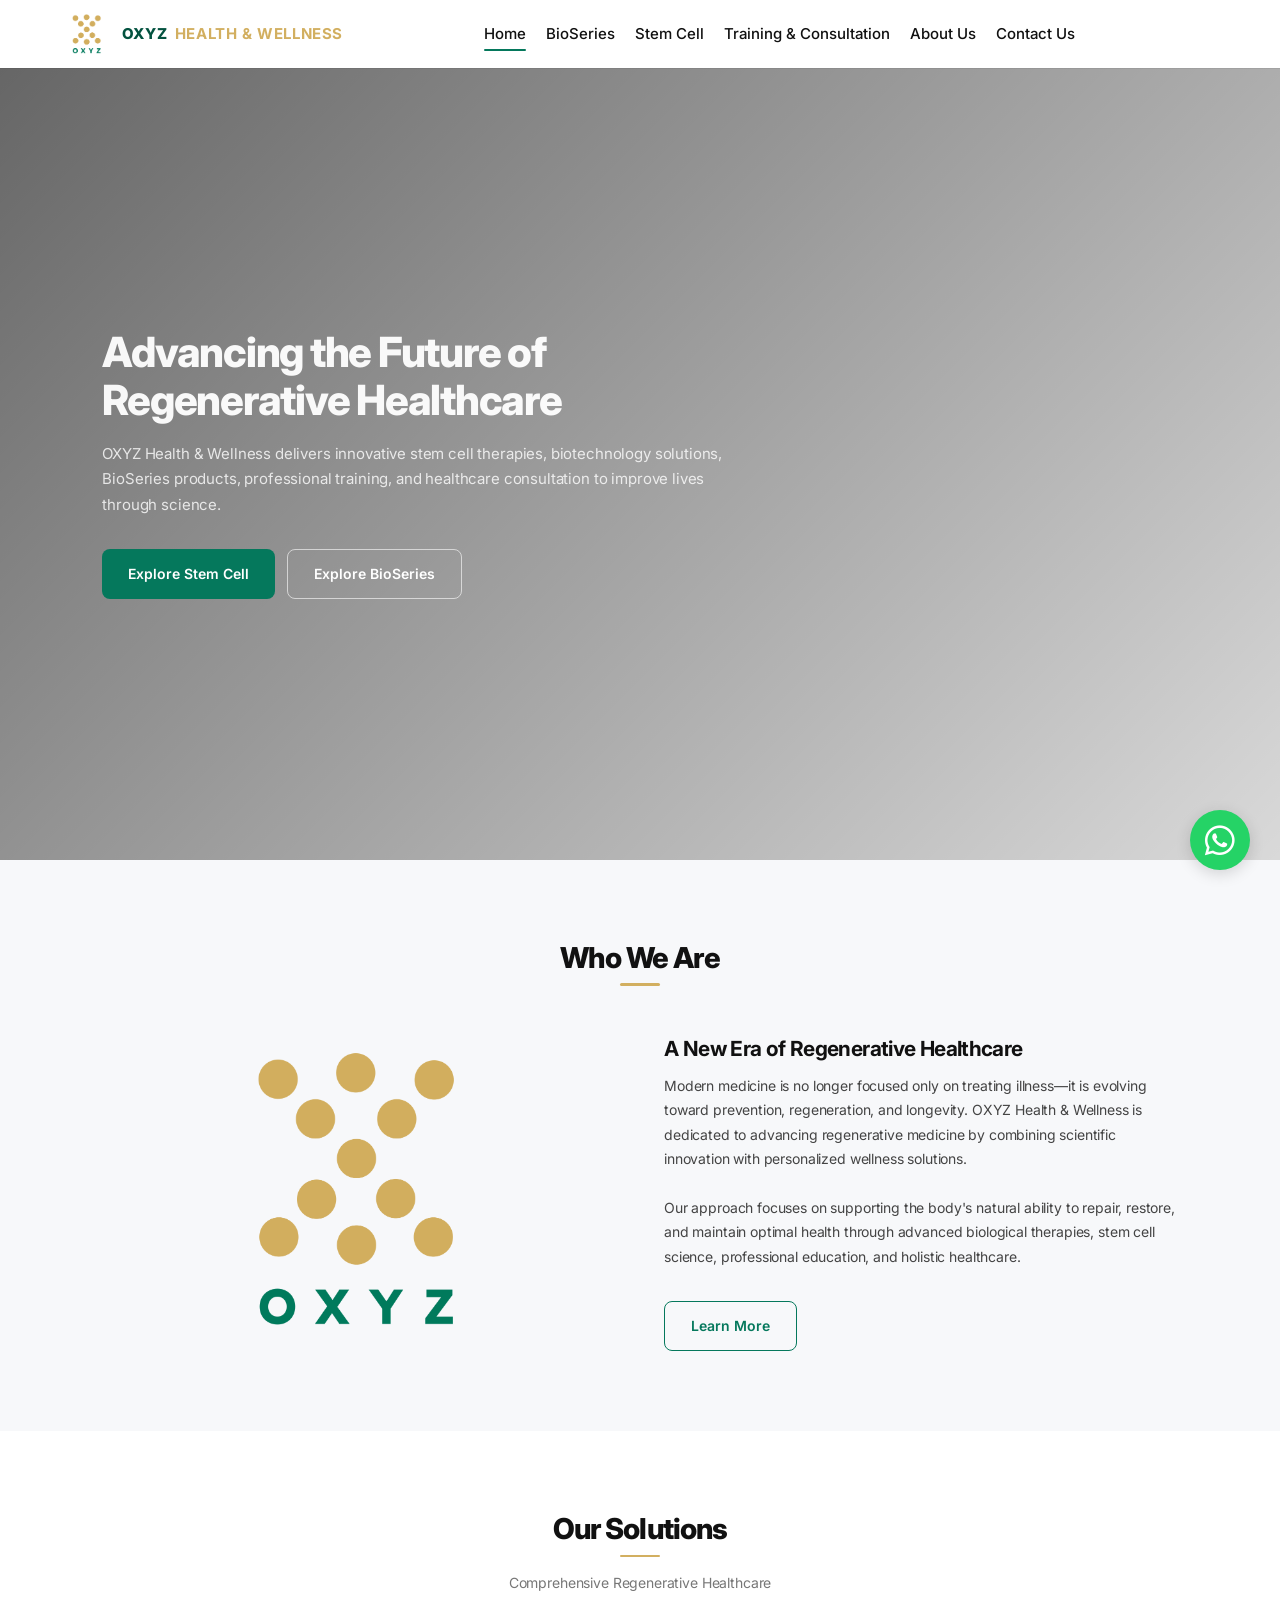
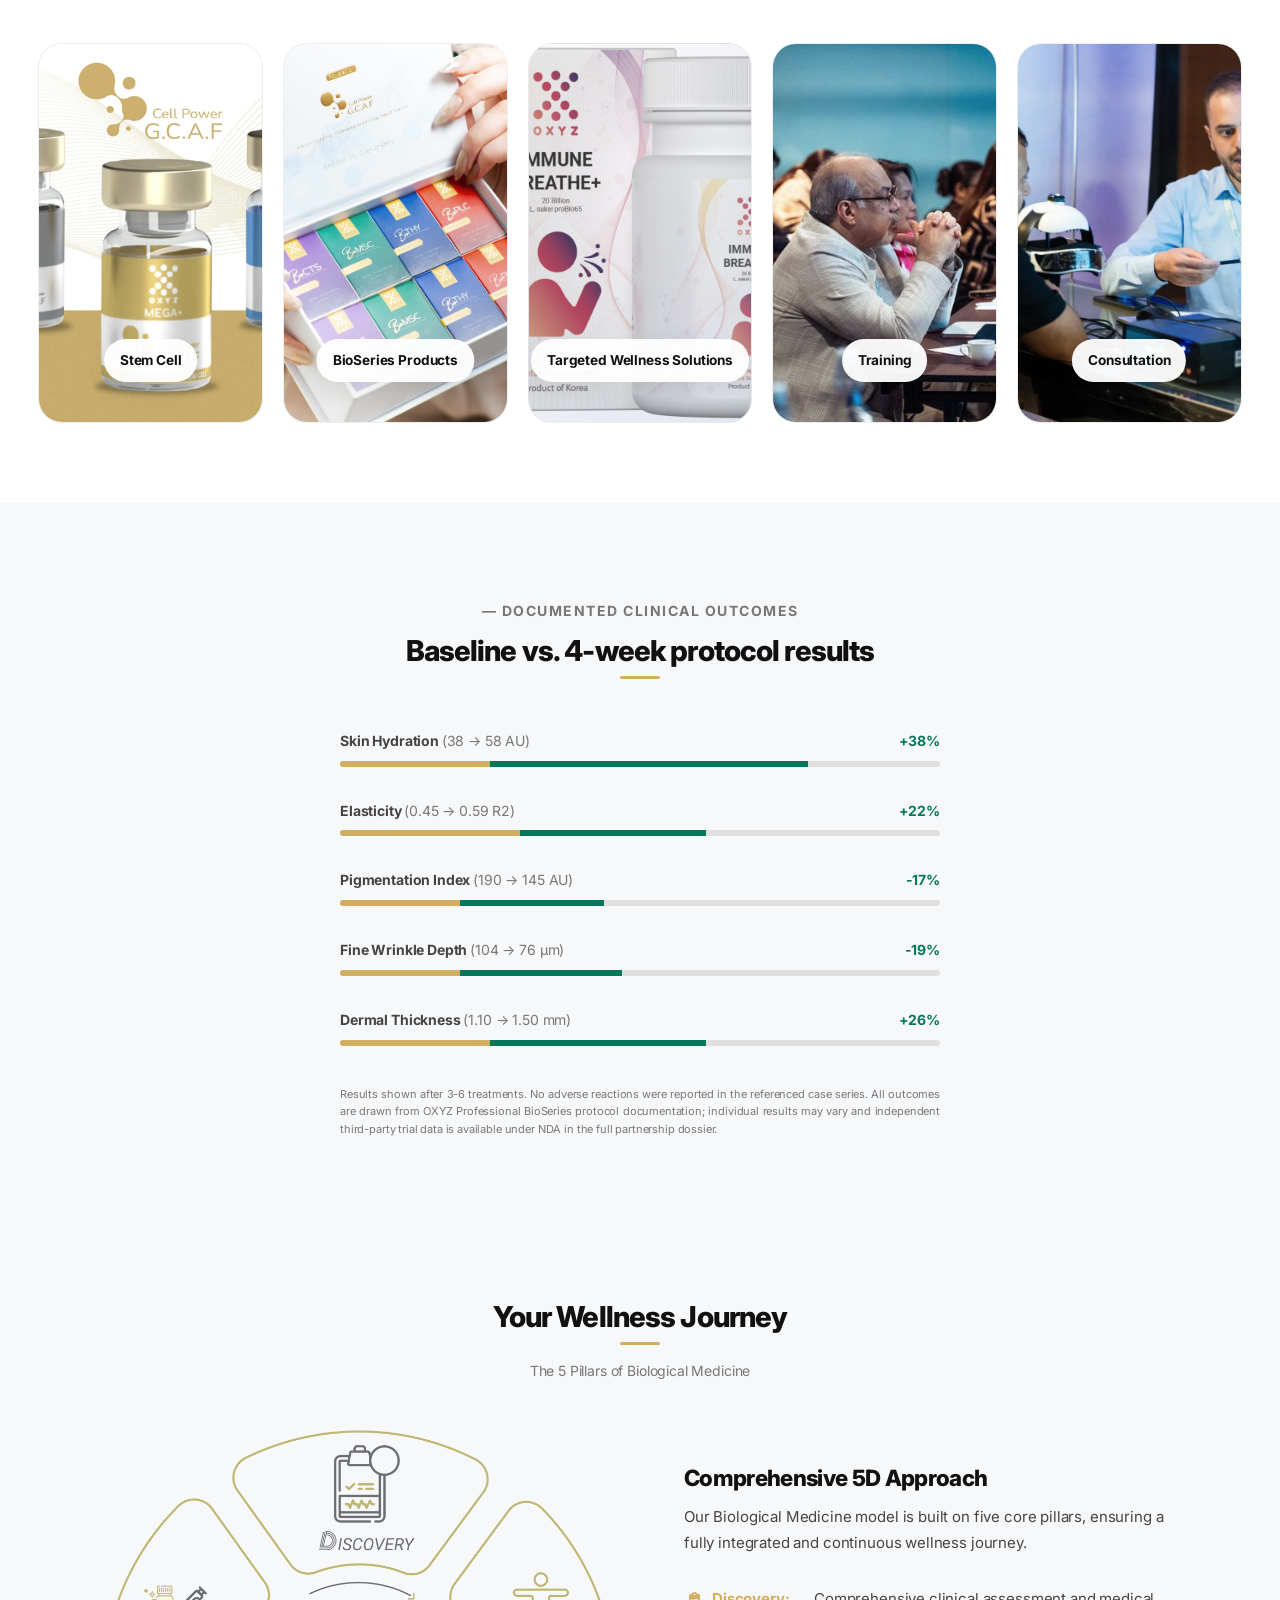
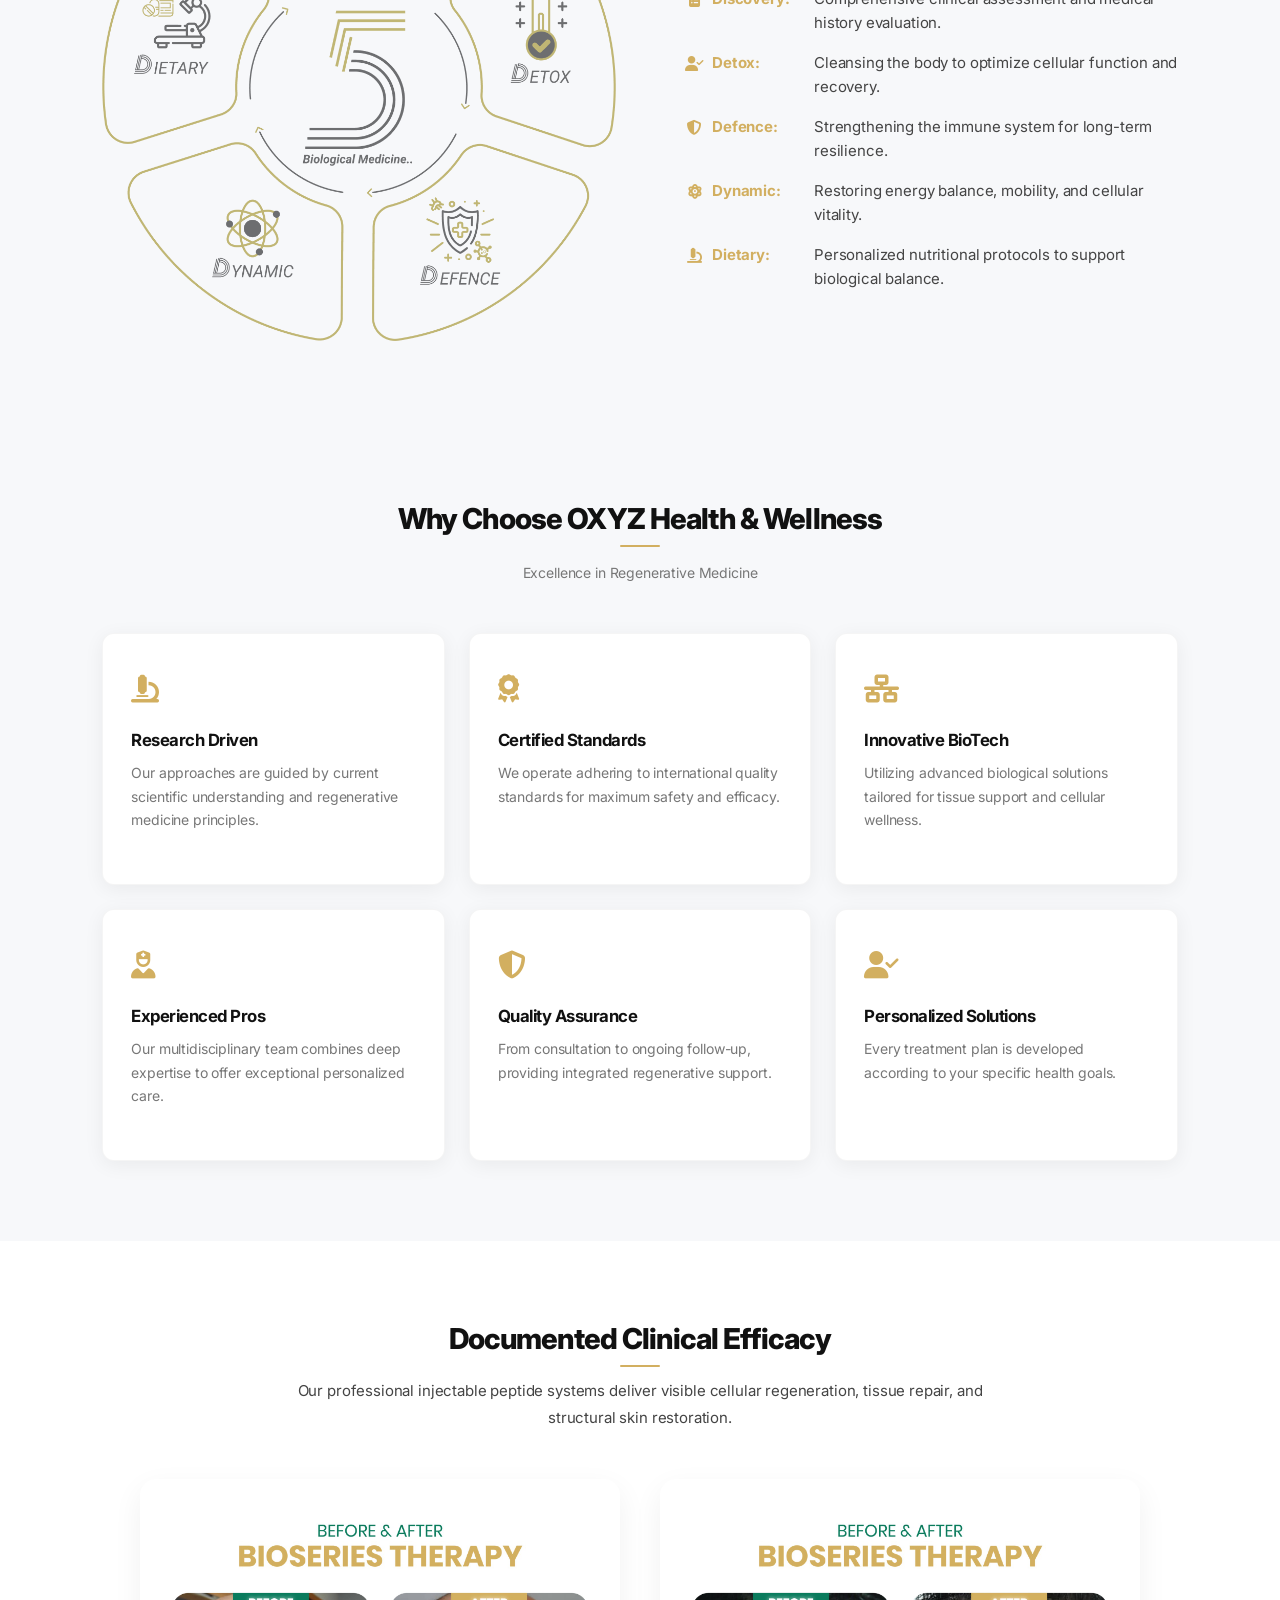
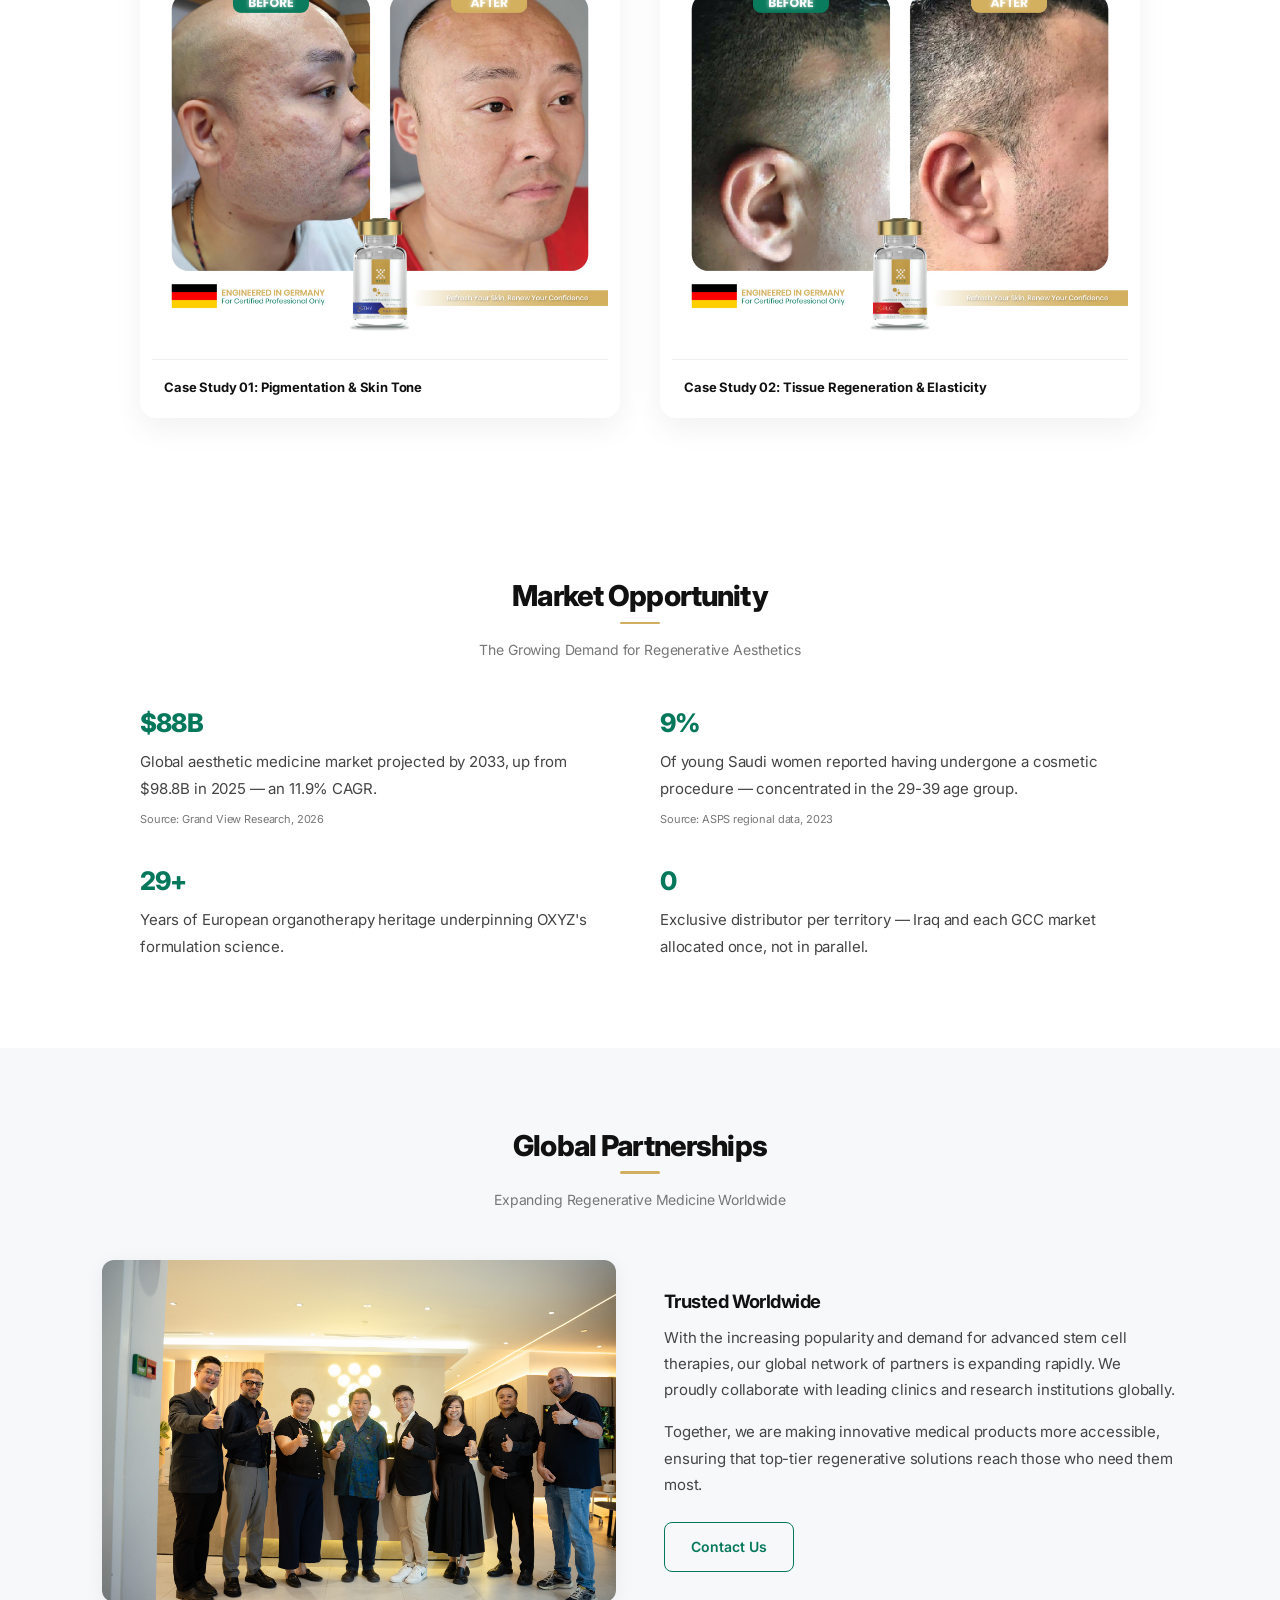
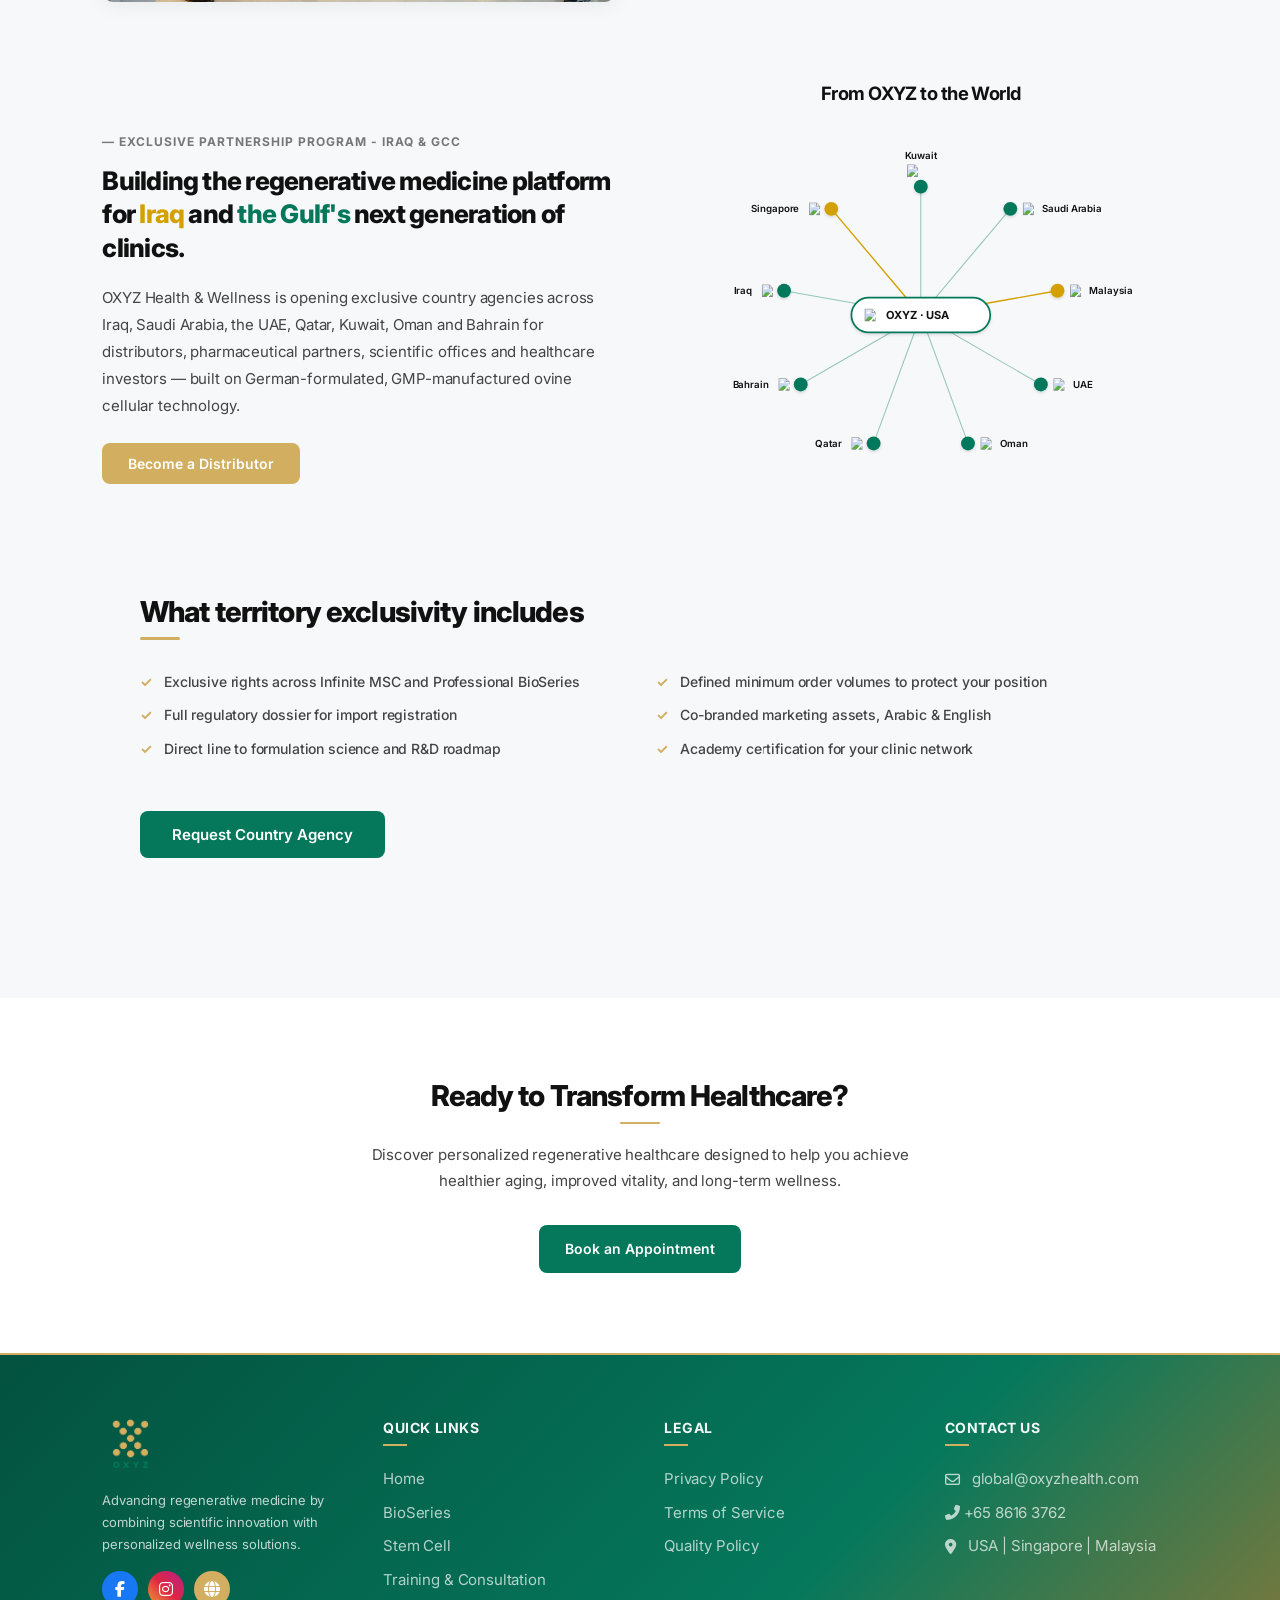
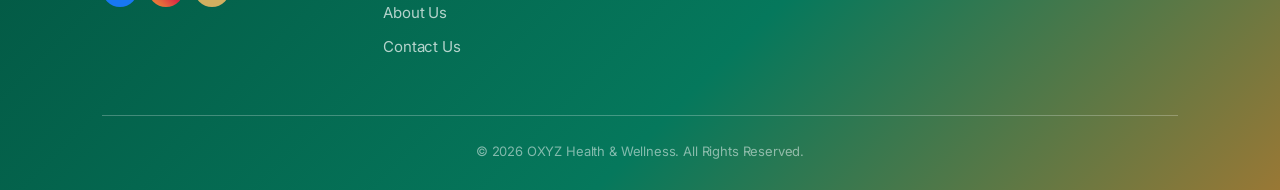
==== index.html @ 2ae9beca "Refactor: Split CSS, remove inline styles, componentize modal" ====
<!doctype html>
<html lang="en">
  <head>
    <meta charset="UTF-8" />
    <meta name="viewport" content="width=device-width, initial-scale=1.0" />
    <meta
      name="description"
      content="OXYZ Health & Wellness - Advancing the Future of Regenerative Healthcare. Innovative stem cell therapies and BioSeries products."
    />
    <title>OXYZ Health & Wellness | Regenerative Medicine & Stem Cell Therapy</title>

    <!-- Fonts -->
    <link rel="preconnect" href="https://fonts.googleapis.com" />
    <link rel="preconnect" href="https://fonts.gstatic.com" crossorigin />
    <link
      href="https://fonts.googleapis.com/css2?family=Inter:wght@300;400;500;600&family=Poppins:wght@500;600;700&display=swap"
      rel="stylesheet"
    />

    <!-- Icons -->
    <link
      rel="stylesheet"
      href="https://cdnjs.cloudflare.com/ajax/libs/font-awesome/6.4.0/css/all.min.css"
    />

    <!-- CSS -->
    <link rel="stylesheet" href="css/style.css?v=7" />
    <!-- Favicon -->
    <link rel="icon" type="image/png" href="images/Logo%202.png" />
  </head>
  <body>
    
    <!-- Navigation Bar -->
    <div id="nav-placeholder"></div>
    <script src="js/nav.js"></script>

    <!-- Hero Section -->
    <header class="hero" style="position: relative; overflow: hidden;">
      <video autoplay loop muted playsinline style="position: absolute; top: 0; left: 0; width: 100%; height: 100%; object-fit: cover; z-index: 0;">
        <source src="images/here_video.mp4" type="video/mp4">
      </video>
      <div class="hero-content">
        <h1 class="hero-title">
          Advancing the Future of Regenerative Healthcare
        </h1>
        <p class="hero-subtitle">OXYZ Health & Wellness delivers innovative stem cell therapies, biotechnology
          solutions, BioSeries products, professional training, and healthcare
          consultation to improve lives through science.</p>
        <div class="hero-buttons animate-on-scroll">
          <a href="oxyz-cell.html" class="btn btn-primary">Explore Stem Cell</a>
          <a href="bioseries.html" class="btn btn-outline">Explore BioSeries</a>
        </div>
      </div>
    </header>

    <!-- Section 2: Who We Are -->
    <section class="section section-bg">
      <div class="section-header animate-on-scroll">
        <h2 class="section-title">Who We Are</h2>
      </div>
      <div class="img-text-block animate-on-scroll">
        <div class="img-wrapper" style="box-shadow: none; background: transparent; text-align: center;">
          <img src="images/Logo%202.png" alt="Who We Are - OXYZ Health & Wellness" style="max-width: 320px; width: 100%; height: auto; display: inline-block; box-shadow: none;" />
        </div>
        <div>
          <h3 class="mb-2">A New Era of Regenerative Healthcare</h3>
          <p class="mb-3">
            Modern medicine is no longer focused only on treating illness—it is
            evolving toward prevention, regeneration, and longevity. OXYZ Health
            & Wellness is dedicated to advancing regenerative medicine by
            combining scientific innovation with personalized wellness
            solutions.
          </p>
          <p class="mb-4">Our approach focuses on supporting the body's natural ability to
            repair, restore, and maintain optimal health through advanced
            biological therapies, stem cell science, professional education, and
            holistic healthcare.</p>
          <a href="about.html" class="btn btn-outline-primary">Learn More</a
          >
        </div>
      </div>
    </section>

    <!-- Section 3: Our Solutions -->
    <section class="section" style="padding-left: 3%; padding-right: 3%;">
      <div class="section-header animate-on-scroll">
        <h2 class="section-title">Our Solutions</h2>
        <p class="section-subtitle mt-2">
          Comprehensive Regenerative Healthcare
        </p>
      </div>
      <div class="accordion-gallery animate-on-scroll">
        
        <!-- Card 1 -->
        <a href="oxyz-cell.html" class="accordion-item">
          <img src="StemCell/All%20Stem%20Cell.webp" alt="Stem Cell" class="accordion-img" />
          <div class="accordion-overlay"></div>
          <div class="accordion-default-title">Stem Cell</div>
          <div class="accordion-content">
            <h3 class="accordion-title">Stem Cell</h3>
            <p class="accordion-text">
              Advanced regenerative therapy designed to support tissue repair, cellular regeneration, immune health, and healthy aging.
            </p>
            <div class="accordion-link">Learn More <i class="fas fa-arrow-right"></i></div>
          </div>
        </a>

        <!-- Card 2 -->
        <a href="bioseries.html" class="accordion-item">
          <img src="Products/DSC07542-3.jpg" alt="BioSeries Products" class="accordion-img" />
          <div class="accordion-overlay"></div>
          <div class="accordion-default-title">BioSeries Products</div>
          <div class="accordion-content">
            <h3 class="accordion-title">BioSeries Products</h3>
            <p class="accordion-text">
              A professional regenerative aesthetics line using advanced biological peptides to support skin health.
            </p>
            <div class="accordion-link">Learn More <i class="fas fa-arrow-right"></i></div>
          </div>
        </a>

        <!-- Card 3 -->
        <a href="about.html#targeted-wellness" class="accordion-item contain">
          <img src="Products/immune breath+.png" alt="Targeted Wellness Solutions" class="accordion-img" />
          <div class="accordion-overlay"></div>
          <div class="accordion-default-title">Targeted Wellness Solutions</div>
          <div class="accordion-content">
            <h3 class="accordion-title">Targeted Wellness Solutions</h3>
            <p class="accordion-text">
              A comprehensive range of advanced oral cellular nutraceuticals designed for daily holistic health, including Gut+, Meta Boost, and Immune Breath+.
            </p>
            <div class="accordion-link">Explore Full Range <i class="fas fa-arrow-right"></i></div>
          </div>
        </a>

        <!-- Card 4 -->
        <a href="training.html" class="accordion-item">
          <img src="Training/Untitled-5998-opt.jpg" alt="Training" class="accordion-img" />
          <div class="accordion-overlay"></div>
          <div class="accordion-default-title">Training</div>
          <div class="accordion-content">
            <h3 class="accordion-title">Training</h3>
            <p class="accordion-text">
              Educational programs for healthcare professionals expanding their knowledge in biological therapies.
            </p>
            <div class="accordion-link">Learn More <i class="fas fa-arrow-right"></i></div>
          </div>
        </a>

        <!-- Card 5 -->
        <a href="contact.html" class="accordion-item">
          <img src="Training/Untitled-5955.webp" alt="Consultation" class="accordion-img" />
          <div class="accordion-overlay"></div>
          <div class="accordion-default-title">Consultation</div>
          <div class="accordion-content">
            <h3 class="accordion-title">Consultation</h3>
            <p class="accordion-text">
              Personalized consultations to understand your health goals and recommend suitable regenerative programs.
            </p>
            <div class="accordion-link">Learn More <i class="fas fa-arrow-right"></i></div>
          </div>
        </a>

      </div>
    </section>

        <!-- Section: Clinical Outcomes -->
    <section class="section section-bg">
      <div class="section-header animate-on-scroll">
        <p class="section-subtitle" style="text-transform: uppercase; letter-spacing: 1.5px; font-weight: 700; color: var(--text-muted);">&mdash; DOCUMENTED CLINICAL OUTCOMES</p>
        <h2 class="section-title" style="margin-top: 10px;">Baseline vs. 4-week protocol results</h2>
      </div>
      <div class="animate-on-scroll" style="max-width: 600px; margin: 0 auto;">
        <!-- Progress Bars -->
        <div class="progress-wrapper mb-4">
          <div style="display: flex; justify-content: space-between; margin-bottom: 8px; font-size: 14px;">
            <span style="font-weight: 700;">Skin Hydration <span style="color: var(--text-muted); font-weight: 400;">(38 &rarr; 58 AU)</span></span>
            <span class="counter" data-target="53" data-prefix="+" data-suffix="%" style="font-weight: 700; color: var(--primary);">0%</span>
          </div>
          <div style="height: 6px; background: #e0e0e0; border-radius: 3px; overflow: hidden; display: flex;">
            <div class="progress-fill" style="--target-width: 25%; background: var(--gold);"></div>
            <div class="progress-fill" style="--target-width: 53%; background: var(--primary);"></div>
          </div>
        </div>
        
        <div class="progress-wrapper mb-4">
          <div style="display: flex; justify-content: space-between; margin-bottom: 8px; font-size: 14px;">
            <span style="font-weight: 700;">Elasticity <span style="color: var(--text-muted); font-weight: 400;">(0.45 &rarr; 0.59 R2)</span></span>
            <span class="counter" data-target="31" data-prefix="+" data-suffix="%" style="font-weight: 700; color: var(--primary);">0%</span>
          </div>
          <div style="height: 6px; background: #e0e0e0; border-radius: 3px; overflow: hidden; display: flex;">
            <div class="progress-fill" style="--target-width: 30%; background: var(--gold);"></div>
            <div class="progress-fill" style="--target-width: 31%; background: var(--primary);"></div>
          </div>
        </div>

        <div class="progress-wrapper mb-4">
          <div style="display: flex; justify-content: space-between; margin-bottom: 8px; font-size: 14px;">
            <span style="font-weight: 700;">Pigmentation Index <span style="color: var(--text-muted); font-weight: 400;">(190 &rarr; 145 AU)</span></span>
            <span class="counter" data-target="-24" data-prefix="" data-suffix="%" style="font-weight: 700; color: var(--primary);">0%</span>
          </div>
          <div style="height: 6px; background: #e0e0e0; border-radius: 3px; overflow: hidden; display: flex;">
            <div class="progress-fill" style="--target-width: 20%; background: var(--gold);"></div>
            <div class="progress-fill" style="--target-width: 24%; background: var(--primary);"></div>
          </div>
        </div>

        <div class="progress-wrapper mb-4">
          <div style="display: flex; justify-content: space-between; margin-bottom: 8px; font-size: 14px;">
            <span style="font-weight: 700;">Fine Wrinkle Depth <span style="color: var(--text-muted); font-weight: 400;">(104 &rarr; 76 &mu;m)</span></span>
            <span class="counter" data-target="-27" data-prefix="" data-suffix="%" style="font-weight: 700; color: var(--primary);">0%</span>
          </div>
          <div style="height: 6px; background: #e0e0e0; border-radius: 3px; overflow: hidden; display: flex;">
            <div class="progress-fill" style="--target-width: 20%; background: var(--gold);"></div>
            <div class="progress-fill" style="--target-width: 27%; background: var(--primary);"></div>
          </div>
        </div>

        <div class="progress-wrapper mb-5">
          <div style="display: flex; justify-content: space-between; margin-bottom: 8px; font-size: 14px;">
            <span style="font-weight: 700;">Dermal Thickness <span style="color: var(--text-muted); font-weight: 400;">(1.10 &rarr; 1.50 mm)</span></span>
            <span class="counter" data-target="36" data-prefix="+" data-suffix="%" style="font-weight: 700; color: var(--primary);">0%</span>
          </div>
          <div style="height: 6px; background: #e0e0e0; border-radius: 3px; overflow: hidden; display: flex;">
            <div class="progress-fill" style="--target-width: 25%; background: var(--gold);"></div>
            <div class="progress-fill" style="--target-width: 36%; background: var(--primary);"></div>
          </div>
        </div>

        <p style="font-size: 11px; color: var(--text-muted); line-height: 1.6; text-align: justify;">
          Results shown after 3-6 treatments. No adverse reactions were reported in the referenced case series. All outcomes are drawn from OXYZ Professional BioSeries protocol documentation; individual results may vary and independent third-party trial data is available under NDA in the full partnership dossier.
        </p>
      </div>
    </section>
<!-- Section 5: Our Process -->
    <section class="section section-bg">
      <div class="section-header animate-on-scroll text-center">
        <h2 class="section-title">Your Wellness Journey</h2>
        <p class="section-subtitle mt-2">The 5 Pillars of Biological Medicine</p>
      </div>
      <div class="img-text-block animate-on-scroll" style="align-items: center;">
        <div class="img-wrapper" style="box-shadow: none; background: transparent; text-align: center; padding: 0; overflow: visible;">
          <img src="images/Layer_1.png" alt="5D Biological Medicine Cycle" style="max-width: 100%; height: auto; transform: none;" />
        </div>
        <div style="padding-left: 20px;">
          <h3 class="mb-2" style="font-size: 1.4rem; font-weight: 800;">Comprehensive 5D Approach</h3>
          <p class="mb-4" style="font-size: 15px; line-height: 1.7;">Our Biological Medicine model is built on five core pillars, ensuring a fully integrated and continuous wellness journey.</p>
          <ul style="list-style: none; padding-left: 0; font-size: 15px; line-height: 1.6;">
            <li style="display: flex; align-items: flex-start; margin-bottom: 16px;">
              <strong style="color: var(--gold); width: 130px; flex-shrink: 0; display: flex; align-items: center;"><i class="fas fa-clipboard-list" style="width: 20px; text-align: center; margin-right: 8px;"></i> Discovery:</strong>
              <span style="flex-grow: 1;">Comprehensive clinical assessment and medical history evaluation.</span>
            </li>
            <li style="display: flex; align-items: flex-start; margin-bottom: 16px;">
              <strong style="color: var(--gold); width: 130px; flex-shrink: 0; display: flex; align-items: center;"><i class="fas fa-user-check" style="width: 20px; text-align: center; margin-right: 8px;"></i> Detox:</strong>
              <span style="flex-grow: 1;">Cleansing the body to optimize cellular function and recovery.</span>
            </li>
            <li style="display: flex; align-items: flex-start; margin-bottom: 16px;">
              <strong style="color: var(--gold); width: 130px; flex-shrink: 0; display: flex; align-items: center;"><i class="fas fa-shield-alt" style="width: 20px; text-align: center; margin-right: 8px;"></i> Defence:</strong>
              <span style="flex-grow: 1;">Strengthening the immune system for long-term resilience.</span>
            </li>
            <li style="display: flex; align-items: flex-start; margin-bottom: 16px;">
              <strong style="color: var(--gold); width: 130px; flex-shrink: 0; display: flex; align-items: center;"><i class="fas fa-atom" style="width: 20px; text-align: center; margin-right: 8px;"></i> Dynamic:</strong>
              <span style="flex-grow: 1;">Restoring energy balance, mobility, and cellular vitality.</span>
            </li>
            <li style="display: flex; align-items: flex-start; margin-bottom: 16px;">
              <strong style="color: var(--gold); width: 130px; flex-shrink: 0; display: flex; align-items: center;"><i class="fas fa-microscope" style="width: 20px; text-align: center; margin-right: 8px;"></i> Dietary:</strong>
              <span style="flex-grow: 1;">Personalized nutritional protocols to support biological balance.</span>
            </li>
          </ul>
        </div>
      </div>
    </section>

    <!-- Section 4: Why Choose Us -->
    <section class="section section-bg">
      <div class="section-header animate-on-scroll">
        <h2 class="section-title">Why Choose OXYZ Health & Wellness</h2>
        <p class="section-subtitle mt-2">Excellence in Regenerative Medicine</p>
      </div>
      <div class="grid-3 animate-on-scroll">
        <div class="card">
          <div class="card-icon"><i class="fas fa-microscope"></i></div>
          <h3 class="card-title">Research Driven</h3>
          <p class="card-text">
            Our approaches are guided by current scientific understanding and
            regenerative medicine principles.
          </p>
        </div>
        <div class="card">
          <div class="card-icon"><i class="fas fa-award"></i></div>
          <h3 class="card-title">Certified Standards</h3>
          <p class="card-text">
            We operate adhering to international quality standards for maximum
            safety and efficacy.
          </p>
        </div>
        <div class="card">
          <div class="card-icon"><i class="fas fa-network-wired"></i></div>
          <h3 class="card-title">Innovative BioTech</h3>
          <p class="card-text">
            Utilizing advanced biological solutions tailored for tissue support
            and cellular wellness.
          </p>
        </div>
        <div class="card">
          <div class="card-icon"><i class="fas fa-user-nurse"></i></div>
          <h3 class="card-title">Experienced Pros</h3>
          <p class="card-text">
            Our multidisciplinary team combines deep expertise to offer
            exceptional personalized care.
          </p>
        </div>
        <div class="card">
          <div class="card-icon"><i class="fas fa-shield-alt"></i></div>
          <h3 class="card-title">Quality Assurance</h3>
          <p class="card-text">
            From consultation to ongoing follow-up, providing integrated
            regenerative support.
          </p>
        </div>
        <div class="card">
          <div class="card-icon"><i class="fas fa-user-check"></i></div>
          <h3 class="card-title">Personalized Solutions</h3>
          <p class="card-text">
            Every treatment plan is developed according to your specific health
            goals.
          </p>
        </div>
      </div>
    </section>

    <!-- HIDING SECTIONS
    <!- Section: The Catalogue ->
    <section class="section section-bg" style="padding-bottom: 20px;">
      <div class="animate-on-scroll" style="max-width: 900px; margin: 0 auto;">
        <h3 style="font-size: 1.6rem; margin-bottom: 16px; font-weight: 800; line-height: 1.3;">The regenerative medicine catalogue your territory doesn't have yet.</h3>
        <p style="font-size: 15px; color: var(--text-body); line-height: 1.8; margin-bottom: 40px;">
          Two divisions, engineered for two distinct buyers &mdash; a practitioner-recommended nutraceutical line, and a clinician-only injectable peptide system restricted to licensed medical use.
        </p>

        <div style="display: flex; flex-direction: column; gap: 20px;">
          <!- Division 1 ->
          <div style="background-color: #f2e9d0; border-radius: 16px; padding: 24px;">
            <div style="font-size: 12px; font-weight: 700; letter-spacing: 1px; text-transform: uppercase; color: #a3821a; margin-bottom: 8px; text-transform: uppercase;">DIVISION 01</div>
            <h3 style="font-size: 18px; font-weight: 800; color: var(--text-dark); margin-bottom: 8px;">OXYZ Infinite MSC</h3>
            <p style="font-size: 15px; color: var(--text-dark); margin: 0; opacity: 0.8;">Oral cellular nutraceutical. Retail and clinic dispensed.</p>
          </div>

          <!- Division 2 ->
          <div style="background-color: #d1e3d8; border-radius: 16px; padding: 24px;">
            <div style="font-size: 12px; font-weight: 700; letter-spacing: 1px; text-transform: uppercase; color: #3d7a5b; margin-bottom: 8px; text-transform: uppercase;">DIVISION 02</div>
            <h3 style="font-size: 18px; font-weight: 800; color: var(--text-dark); margin-bottom: 8px;">Professional BioSeries</h3>
            <p style="font-size: 15px; color: var(--text-dark); margin: 0; opacity: 0.8;">Injectable peptide system. Licensed clinicians only.</p>
          </div>
        </div>
      </div>
    </section>
    <!- Section: Division 01 Details ->
    <section class="section section-bg" style="padding-top: 20px;">
      <div class="animate-on-scroll" style="max-width: 1000px; margin: 0 auto; padding: clamp(24px, 5vw, 48px); background-color: var(--white); border-radius: 20px; box-shadow: 0 4px 30px rgba(0,0,0,0.05);">
        
        <div class="grid-2" style="align-items: center; margin-bottom: 24px; gap: 24px;">
          <div>
            <img src="images/Sheep%20Picture-nobg.png" alt="OXYZ Sheep Cord Source" style="width: 100%; border-radius: 16px; display: block; box-shadow: 0 4px 20px rgba(0,0,0,0.08);" />
          </div>
          <div>
            <div style="font-size: 12px; font-weight: 700; letter-spacing: 1px; text-transform: uppercase; color: var(--primary); text-transform: uppercase; margin-bottom: 16px;">
              &mdash; DIVISION 01 &mdash; INFINITE MSC
            </div>
            <h3 style="font-size: 1.15rem; font-weight: 700; color: var(--gold); margin-bottom: 20px; line-height: 1.4;">
              Sheep umbilical cord-derived Wharton's Jelly MSC, engineered for daily use.
            </h3>
            <p style="font-size: 15px; color: var(--text-body); line-height: 1.8; margin: 0;">
              A dietary softgel built around sheep umbilical cord peptide extract &mdash; a rich source of Wharton's Jelly mesenchymal stem cells &mdash; combined with PQQ, CoQ10, Vitamin C and flaxseed oil for joint, cardiovascular, immune and skin support.
            </p>
          </div>
        </div>

        <!- Ingredients Table ->
        <div style="border-top: 1px solid #e0e0e0; margin-bottom: 16px;">
          <div style="display: flex; justify-content: space-between; align-items: flex-start; gap: 16px; padding: 14px 0; border-bottom: 1px solid #e0e0e0; font-size: 14px; font-weight: 500;">
            <span style="color: var(--text-dark);">Sheep Umbilical Cord Peptide Extract</span>
            <span style="color: var(--text-muted); white-space: nowrap;">400 mg</span>
          </div>
          <div style="display: flex; justify-content: space-between; align-items: flex-start; gap: 16px; padding: 14px 0; border-bottom: 1px solid #e0e0e0; font-size: 14px; font-weight: 500;">
            <span style="color: var(--text-dark);">Pyrroloquinoline Quinone (PQQ)</span>
            <span style="color: var(--text-muted); white-space: nowrap;">5 mg</span>
          </div>
          <div style="display: flex; justify-content: space-between; align-items: flex-start; gap: 16px; padding: 14px 0; border-bottom: 1px solid #e0e0e0; font-size: 14px; font-weight: 500;">
            <span style="color: var(--text-dark);">Coenzyme-Q10</span>
            <span style="color: var(--text-muted); white-space: nowrap;">10 mg</span>
          </div>
          <div style="display: flex; justify-content: space-between; align-items: flex-start; gap: 16px; padding: 14px 0; border-bottom: 1px solid #e0e0e0; font-size: 14px; font-weight: 500;">
            <span style="color: var(--text-dark);">Vitamin C</span>
            <span style="color: var(--text-muted); white-space: nowrap;">50 mg</span>
          </div>
          <div style="display: flex; justify-content: space-between; align-items: flex-start; gap: 16px; padding: 14px 0; border-bottom: 1px solid #e0e0e0; font-size: 14px; font-weight: 500;">
            <span style="color: var(--text-dark);">Flaxseed Oil</span>
            <span style="color: var(--text-muted); white-space: nowrap;">680 mg</span>
          </div>
          <div style="display: flex; justify-content: space-between; align-items: flex-start; gap: 16px; padding: 14px 0; border-bottom: 1px solid #e0e0e0; font-size: 14px; font-weight: 500;">
            <span style="color: var(--text-dark);">Format</span>
            <span style="color: var(--text-muted); text-align: right;">30 Softgels / Box</span>
          </div>
        </div>

        <!- Badges ->
        <div style="display: flex; flex-wrap: wrap; gap: 24px; font-size: 12px; font-weight: 700; color: var(--text-dark);">
          <div style="display: flex; align-items: center; gap: 8px;">
            <div style="width: 4px; height: 4px; background: var(--gold); border-radius: 50%;"></div>
            NSF/ANSI 173, Section 8
          </div>
          <div style="display: flex; align-items: center; gap: 8px;">
            <div style="width: 4px; height: 4px; background: var(--gold); border-radius: 50%;"></div>
            GMP Manufactured
          </div>
          <div style="display: flex; align-items: center; gap: 8px;">
            <div style="width: 4px; height: 4px; background: var(--gold); border-radius: 50%;"></div>
            HACCP Compliant
          </div>
          <div style="display: flex; align-items: center; gap: 8px;">
            <div style="width: 4px; height: 4px; background: var(--gold); border-radius: 50%;"></div>
            Exclusively Made in USA
          </div>
        </div>
      </div>
    </section>
    HIDING SECTIONS END -->
    <!-- Section: Division 02 Evidence -->
    <section class="section">
      <div class="animate-on-scroll" style="max-width: 1000px; margin: 0 auto; text-align: center;">

        <h2 class="section-title" style="margin-bottom: 20px;">Documented Clinical Efficacy</h2>
        <p style="font-size: 15px; color: var(--text-body); line-height: 1.8; margin-bottom: 48px; max-width: 700px; margin-left: auto; margin-right: auto;">
          Our professional injectable peptide systems deliver visible cellular regeneration, tissue repair, and structural skin restoration.
        </p>
        
        <div class="grid-2" style="gap: 40px; text-align: left;">
          <!-- Image 1 -->
          <div style="border-radius: 16px; overflow: hidden; box-shadow: 0 10px 30px rgba(0,0,0,0.06); background: var(--white); padding: 12px;">
            <img src="Bioseries/before%20and%20after%203.jpeg" alt="Clinical Before and After Results" style="width: 100%; height: auto; border-radius: 12px; display: block;" />
            <div style="padding: 16px 12px 8px; font-size: 13px; font-weight: 700; color: var(--text-dark); border-top: 1px solid #f0f0f0; margin-top: 12px;">Case Study 01: Pigmentation & Skin Tone</div>
          </div>
          
          <!-- Image 2 -->
          <div style="border-radius: 16px; overflow: hidden; box-shadow: 0 10px 30px rgba(0,0,0,0.06); background: var(--white); padding: 12px;">
            <img src="Bioseries/before%20and%20after%204.jpeg" alt="Clinical Before and After Results" style="width: 100%; height: auto; border-radius: 12px; display: block;" />
            <div style="padding: 16px 12px 8px; font-size: 13px; font-weight: 700; color: var(--text-dark); border-top: 1px solid #f0f0f0; margin-top: 12px;">Case Study 02: Tissue Regeneration & Elasticity</div>
          </div>
        </div>
      </div>
    </section>
        <!-- Section: Market Opportunity -->
    <section class="section">
      <div class="animate-on-scroll" style="max-width: 1000px; margin: 0 auto;">
        <div class="section-header animate-on-scroll">
          <h2 class="section-title">Market Opportunity</h2>
          <p class="section-subtitle mt-2">The Growing Demand for Regenerative Aesthetics</p>
        </div>
        <div class="grid-2" style="gap: 40px;">
          <!-- Stat 1 -->
          <div>
            <h3 class="counter" data-target="240" data-prefix="$" data-suffix="B" style="font-size: 1.6rem; font-weight: 800; color: var(--primary); margin-bottom: 12px; line-height: 1;">$0B</h3>
            <p style="font-size: 15px; color: var(--text-body); line-height: 1.8; margin-bottom: 8px;">
              Global aesthetic medicine market projected by 2033, up from $98.8B in 2025 &mdash; an 11.9% CAGR.
            </p>
            <div style="font-size: 11px; color: var(--text-muted);">Source: Grand View Research, 2026</div>
          </div>
          
          <!-- Stat 2 -->
          <div>
            <h3 class="counter" data-target="25" data-prefix="" data-suffix="%" style="font-size: 1.6rem; font-weight: 800; color: var(--primary); margin-bottom: 12px; line-height: 1;">0%</h3>
            <p style="font-size: 15px; color: var(--text-body); line-height: 1.8; margin-bottom: 8px;">Of young Saudi women reported having undergone a cosmetic procedure &mdash; concentrated in the 29-39 age group.</p>
            <div style="font-size: 11px; color: var(--text-muted);">Source: ASPS regional data, 2023</div>
          </div>
          
          <!-- Stat 3 -->
          <div>
            <h3 class="counter" data-target="80" data-prefix="" data-suffix="+" style="font-size: 1.6rem; font-weight: 800; color: var(--primary); margin-bottom: 12px; line-height: 1;">0+</h3>
            <p style="font-size: 15px; color: var(--text-body); line-height: 1.8; margin-bottom: 8px;">
              Years of European organotherapy heritage underpinning OXYZ's formulation science.
            </p>
          </div>
          
          <!-- Stat 4 -->
          <div>
            <h3 class="counter" data-target="1" data-prefix="" data-suffix="" style="font-size: 1.6rem; font-weight: 800; color: var(--primary); margin-bottom: 12px; line-height: 1;">0</h3>
            <p style="font-size: 15px; color: var(--text-body); line-height: 1.8; margin-bottom: 8px;">
              Exclusive distributor per territory &mdash; Iraq and each GCC market allocated once, not in parallel.
            </p>
          </div>
        </div>
      </div>
    </section>
<!-- Section 6: Global Partnerships -->
    <section class="section section-bg">
      <div class="section-header animate-on-scroll">
        <h2 class="section-title">Global Partnerships</h2>
        <p class="section-subtitle mt-2">Expanding Regenerative Medicine Worldwide</p>
      </div>
      <div class="img-text-block animate-on-scroll" style="margin-bottom: 80px;">
        <div class="img-wrapper">
          <img src="Trsut and parnerships/DSC09105.jpg" alt="Global Partnerships - OXYZ Health & Wellness" />
        </div>
        <div>
          <h3 class="mb-2" style="font-size: 1.15rem; margin-bottom: 12px; font-weight: 700;">Trusted Worldwide</h3>
          <p class="mb-3" style="font-size: 15px; line-height: 1.75; margin-bottom: 16px;">With the increasing popularity and demand for advanced stem cell therapies, our global network of partners is expanding rapidly. We proudly collaborate with leading clinics and research institutions globally.</p>
          <p class="mb-4" style="font-size: 15px; line-height: 1.75; margin-bottom: 24px;">
            Together, we are making innovative medical products more accessible, ensuring that top-tier regenerative solutions reach those who need them most.
          </p>
          <a href="contact.html" class="btn btn-outline-primary">Contact Us</a>
        </div>
      </div>

      <div class="img-text-block reverse animate-on-scroll">
        <!-- Radial Network Map (Right Side) -->
        <div class="network-map-container" style="width: 100%; position: relative; display: flex; flex-direction: column; align-items: center; justify-content: center; min-height: 400px;">
          <h4 style="font-size: 1.15rem; font-weight: 700; color: var(--text-dark); margin-bottom: 40px; margin-top: 0px;">From OXYZ to the World</h4>
          <svg viewBox="80 80 740 560" width="100%" height="100%" style="overflow: visible; max-width: 100%;">
            <!-- Definitions -->
            <defs>
              <filter id="shadow" x="-20%" y="-20%" width="140%" height="140%">
                <feDropShadow dx="0" dy="2" stdDeviation="2" flood-opacity="0.15"/>
              </filter>
            </defs>

            <!-- SVG Styles for Hover Animations -->
            <style>
              .network-path {
                cursor: pointer;
              }
              .network-path .node-line {
                stroke: var(--primary);
                stroke-width: 1.5;
                stroke-opacity: 0.4;
                transition: all 0.3s ease;
              }
              .network-path .iraq-line {
                stroke: #d4a000;
                stroke-width: 2;
                stroke-opacity: 1;
              }
              .network-path .node-content {
                transition: transform 0.4s cubic-bezier(0.175, 0.885, 0.32, 1.275);
                
              }
              .network-path:hover .node-line {
                stroke-opacity: 1;
                stroke-width: 3;
              }
              .network-path:hover .iraq-line {
                stroke-width: 4;
              }
              .network-path:hover .node-content {
                transform: scale(1.15);
              }
              .center-node {
                transition: transform 0.4s cubic-bezier(0.175, 0.885, 0.32, 1.275);
                
                transform-origin: center;
              }
              .center-node:hover {
                transform: scale(1.05);
              }
            </style>

            <!-- Network Nodes & Lines (Drawn first so lines sit behind Center Node) -->

            <!-- Kuwait — Top (270°) at (450,140) -->
            <g class="network-path" onclick="openDistributorModal('kuwait')">
              <line x1="450" y1="325" x2="450" y2="140" class="node-line" />
              <g class="node-content" style="transform-origin: 450px 140px;">
                <circle cx="450" cy="140" r="10" fill="var(--primary)" filter="url(#shadow)" />
                <image href="https://flagcdn.com/w40/kw.png" x="426" y="108" width="24" height="18" />
                <text x="450" y="100" font-family="Inter, sans-serif" font-size="14" font-weight="600" fill="var(--text-dark)" text-anchor="middle">Kuwait</text>
              </g>
            </g>

            <!-- Saudi Arabia — Upper Right (310°) at (579,172) -->
            <g class="network-path" onclick="openDistributorModal('saudi-arabia')">
              <line x1="450" y1="325" x2="579" y2="172" class="node-line" />
              <g class="node-content" style="transform-origin: 579px 172px;">
                <circle cx="579" cy="172" r="10" fill="var(--primary)" filter="url(#shadow)" />
                <image href="https://flagcdn.com/w40/sa.png" x="593" y="163" width="24" height="18" />
                <text x="625" y="177" font-family="Inter, sans-serif" font-size="14" font-weight="600" fill="var(--text-dark)" text-anchor="start">Saudi Arabia</text>
              </g>
            </g>

            <!-- Malaysia — Right (350°) at (647,290) -->
            <g class="network-path" style="cursor: default;">
              <line x1="450" y1="325" x2="647" y2="290" class="node-line iraq-line" />
              <g class="node-content" style="transform-origin: 647px 290px;">
                <circle cx="647" cy="290" r="10" fill="#d4a000" filter="url(#shadow)" />
                <image href="https://flagcdn.com/w40/my.png" x="661" y="281" width="24" height="18" />
                <text x="693" y="295" font-family="Inter, sans-serif" font-size="14" font-weight="600" fill="var(--text-dark)" text-anchor="start">Malaysia</text>
              </g>
            </g>

            <!-- UAE — Lower Right (30°) at (623,425) -->
            <g class="network-path" onclick="openDistributorModal('uae')">
              <line x1="450" y1="325" x2="623" y2="425" class="node-line" />
              <g class="node-content" style="transform-origin: 623px 425px;">
                <circle cx="623" cy="425" r="10" fill="var(--primary)" filter="url(#shadow)" />
                <image href="https://flagcdn.com/w40/ae.png" x="637" y="416" width="24" height="18" />
                <text x="669" y="430" font-family="Inter, sans-serif" font-size="14" font-weight="600" fill="var(--text-dark)" text-anchor="start">UAE</text>
              </g>
            </g>

            <!-- Oman — Bottom Right (70°) at (518,510) -->
            <g class="network-path" onclick="openDistributorModal('oman')">
              <line x1="450" y1="325" x2="518" y2="510" class="node-line" />
              <g class="node-content" style="transform-origin: 518px 510px;">
                <circle cx="518" cy="510" r="10" fill="var(--primary)" filter="url(#shadow)" />
                <image href="https://flagcdn.com/w40/om.png" x="532" y="501" width="24" height="18" />
                <text x="564" y="515" font-family="Inter, sans-serif" font-size="14" font-weight="600" fill="var(--text-dark)" text-anchor="start">Oman</text>
              </g>
            </g>

            <!-- Qatar — Bottom Left (110°) at (382,510) -->
            <g class="network-path" onclick="openDistributorModal('qatar')">
              <line x1="450" y1="325" x2="382" y2="510" class="node-line" />
              <g class="node-content" style="transform-origin: 382px 510px;">
                <circle cx="382" cy="510" r="10" fill="var(--primary)" filter="url(#shadow)" />
                <image href="https://flagcdn.com/w40/qa.png" x="346" y="501" width="24" height="18" />
                <text x="336" y="515" font-family="Inter, sans-serif" font-size="14" font-weight="600" fill="var(--text-dark)" text-anchor="end">Qatar</text>
              </g>
            </g>

            <!-- Bahrain — Lower Left (150°) at (277,425) -->
            <g class="network-path" onclick="openDistributorModal('bahrain')">
              <line x1="450" y1="325" x2="277" y2="425" class="node-line" />
              <g class="node-content" style="transform-origin: 277px 425px;">
                <circle cx="277" cy="425" r="10" fill="var(--primary)" filter="url(#shadow)" />
                <image href="https://flagcdn.com/w40/bh.png" x="241" y="416" width="24" height="18" />
                <text x="231" y="430" font-family="Inter, sans-serif" font-size="14" font-weight="600" fill="var(--text-dark)" text-anchor="end">Bahrain</text>
              </g>
            </g>

            <!-- Iraq — Left (190°) at (253,290) -->
            <g class="network-path" onclick="openDistributorModal('iraq')">
              <line x1="450" y1="325" x2="253" y2="290" class="node-line" />
              <g class="node-content" style="transform-origin: 253px 290px;">
                <circle cx="253" cy="290" r="10" fill="var(--primary)" filter="url(#shadow)" />
                <image href="https://flagcdn.com/w40/iq.png" x="217" y="281" width="24" height="18" />
                <text x="207" y="295" font-family="Inter, sans-serif" font-size="14" font-weight="600" fill="var(--text-dark)" text-anchor="end">Iraq</text>
              </g>
            </g>

            <!-- Singapore — Upper Left (230°) at (321,172) -->
            <g class="network-path" style="cursor: default;">
              <line x1="450" y1="325" x2="321" y2="172" class="node-line iraq-line" />
              <g class="node-content" style="transform-origin: 321px 172px;">
                <circle cx="321" cy="172" r="10" fill="#d4a000" filter="url(#shadow)" />
                <image href="https://flagcdn.com/w40/sg.png" x="285" y="163" width="24" height="18" />
                <text x="275" y="177" font-family="Inter, sans-serif" font-size="14" font-weight="600" fill="var(--text-dark)" text-anchor="end">Singapore</text>
              </g>
            </g>


            <!-- Center Node (OXYZ) -->
            <g class="center-node" style="transform-origin: 450px 325px;">
              <rect x="350" y="300" width="200" height="50" rx="25" fill="var(--white)" stroke="var(--primary)" stroke-width="2.5" filter="url(#shadow)" />
              <image href="https://flagcdn.com/w40/us.png" x="365" y="316" width="24" height="18" />
              <text x="400" y="331" font-family="Inter, sans-serif" font-size="16" font-weight="700" fill="var(--text-dark)">OXYZ &middot; USA</text>
            </g>
          </svg>
        </div>

        <!-- Text (Left Side) -->
        <div>
          <div style="font-size: 12px; font-weight: 700; letter-spacing: 1px; color: var(--text-muted); text-transform: uppercase; margin-bottom: 12px;">
            &mdash; EXCLUSIVE PARTNERSHIP PROGRAM - IRAQ & GCC
          </div>
          <h3 class="mb-2" style="font-size: 1.6rem; margin-bottom: 20px; font-weight: 800; line-height: 1.3;">
            Building the regenerative medicine platform for <span style="color: #d4a000;">Iraq</span> and <span style="color: var(--primary);">the Gulf's</span> next generation of clinics.
          </h3>
          <p class="mb-4" style="font-size: 15px; line-height: 1.8; margin-bottom: 24px; color: var(--text-body);">
            OXYZ Health & Wellness is opening exclusive country agencies across Iraq, Saudi Arabia, the UAE, Qatar, Kuwait, Oman and Bahrain for distributors, pharmaceutical partners, scientific offices and healthcare investors &mdash; built on German-formulated, GMP-manufactured ovine cellular technology.
          </p>
          <button onclick="openDistributorModal()" class="btn btn-primary" style="background-color: var(--gold); border-color: var(--gold);">Become a Distributor</button>
        </div>
      </div>
    <!-- Section break removed to fix spacing -->
      <div class="animate-on-scroll" style="max-width: 1000px; margin: 60px auto 0;">
        <h2 class="section-title left-underline" style="text-align: left; margin-bottom: 40px;">What territory exclusivity includes</h2>
        <div class="grid-2" style="margin-bottom: 40px;">
          <ul class="feature-list" style="margin-top: 0;">
            <li>Exclusive rights across Infinite MSC and Professional BioSeries</li>
            <li>Full regulatory dossier for import registration</li>
            <li>Direct line to formulation science and R&D roadmap</li>
          </ul>
          <ul class="feature-list" style="margin-top: 0;">
            <li>Defined minimum order volumes to protect your position</li>
            <li>Co-branded marketing assets, Arabic & English</li>
            <li>Academy certification for your clinic network</li>
          </ul>
        </div>
        <div style="margin-bottom: 60px;">
          <button onclick="openDistributorModal()" class="btn btn-primary" style="background-color: var(--primary); padding: 14px 32px; font-size: 15px;">Request Country Agency</button>
        </div>

<!-- HIDING TIERS
        <div class="grid-2" style="gap: 20px;">
          <!- Tier 01 ->
          <div class="card" style="box-shadow: none; background: #e6e9e8; border: none; padding: 28px; border-radius: 16px;">
            <div style="font-size: 12px; font-weight: 700; letter-spacing: 1px; text-transform: uppercase; color: var(--text-muted); margin-bottom: 8px;">TIER 01</div>
            <h4 style="font-size: 1.25rem; font-weight: 700; color: var(--text-dark); margin-bottom: 12px;">Authorized Distributor</h4>
            <p style="font-size: 15px; color: var(--text-body); line-height: 1.8; margin: 0;">Import and resell across both divisions within a defined territory.</p>
          </div>

          <!- Tier 02 ->
          <div class="card" style="box-shadow: 0 4px 20px rgba(212, 160, 0, 0.12); background: var(--white); border: 2px solid var(--gold); padding: 28px; border-radius: 16px; position: relative; overflow: visible;">
            <div style="position: absolute; top: -14px; left: 28px; background: var(--gold); color: var(--white); font-size: 11px; font-weight: 700; padding: 6px 14px; border-radius: 16px; letter-spacing: 1px;">MOST SELECTED &mdash; GCC</div>
            <div style="font-size: 12px; font-weight: 700; letter-spacing: 1px; text-transform: uppercase; color: var(--text-muted); margin-bottom: 8px; margin-top: 8px;">TIER 02</div>
            <h4 style="font-size: 1.25rem; font-weight: 700; color: var(--text-dark); margin-bottom: 12px;">Country Agency</h4>
            <p style="font-size: 15px; color: var(--text-body); line-height: 1.8; margin: 0;">Exclusive national rights, marketing support and priority allocation for one country.</p>
          </div>

          <!- Tier 03 ->
          <div class="card" style="box-shadow: none; background: #e6e9e8; border: none; padding: 28px; border-radius: 16px;">
            <div style="font-size: 12px; font-weight: 700; letter-spacing: 1px; text-transform: uppercase; color: var(--text-muted); margin-bottom: 8px;">TIER 03</div>
            <h4 style="font-size: 1.25rem; font-weight: 700; color: var(--text-dark); margin-bottom: 12px;">Pharmaceutical Partner</h4>
            <p style="font-size: 15px; color: var(--text-body); line-height: 1.8; margin: 0;">Structured supply relationship for pharmaceutical distribution networks and scientific offices.</p>
          </div>

          <!- Tier 04 ->
          <div class="card" style="box-shadow: none; background: #e6e9e8; border: none; padding: 28px; border-radius: 16px;">
            <div style="font-size: 12px; font-weight: 700; letter-spacing: 1px; text-transform: uppercase; color: var(--text-muted); margin-bottom: 8px;">TIER 04</div>
            <h4 style="font-size: 1.25rem; font-weight: 700; color: var(--text-dark); margin-bottom: 12px;">Healthcare Investor</h4>
            <p style="font-size: 15px; color: var(--text-body); line-height: 1.8; margin: 0;">Capital partnership into regional manufacturing, clinic rollout or market entry.</p>
          </div>
        </div>
        HIDING TIERS END -->
      </div>
    </section>
<!-- Section 7: Call to Action -->
    <section class="section text-center">
      <div class="animate-on-scroll" style="max-width: 600px; margin: 0 auto">
        <h2 class="section-title">Ready to Transform Healthcare?</h2>
        <p class="mb-4 mt-3">
          Discover personalized regenerative healthcare designed to help you
          achieve healthier aging, improved vitality, and long-term wellness.
        </p>
        <a href="contact.html" class="btn btn-primary">Book an Appointment</a>
      </div>
    </section>

    <!-- Footer -->
    <div id="footer-placeholder"></div>

    <!-- Scripts -->
    

  <script src="js/script.js?v=5"></script>
  

    
  <script src="js/modal.js"></script>
    <script src="js/footer.js"></script>
</body>
</html>
---- css/style.css ----
@import url("variables.css");
@import url("layout.css");
@import url("components.css");
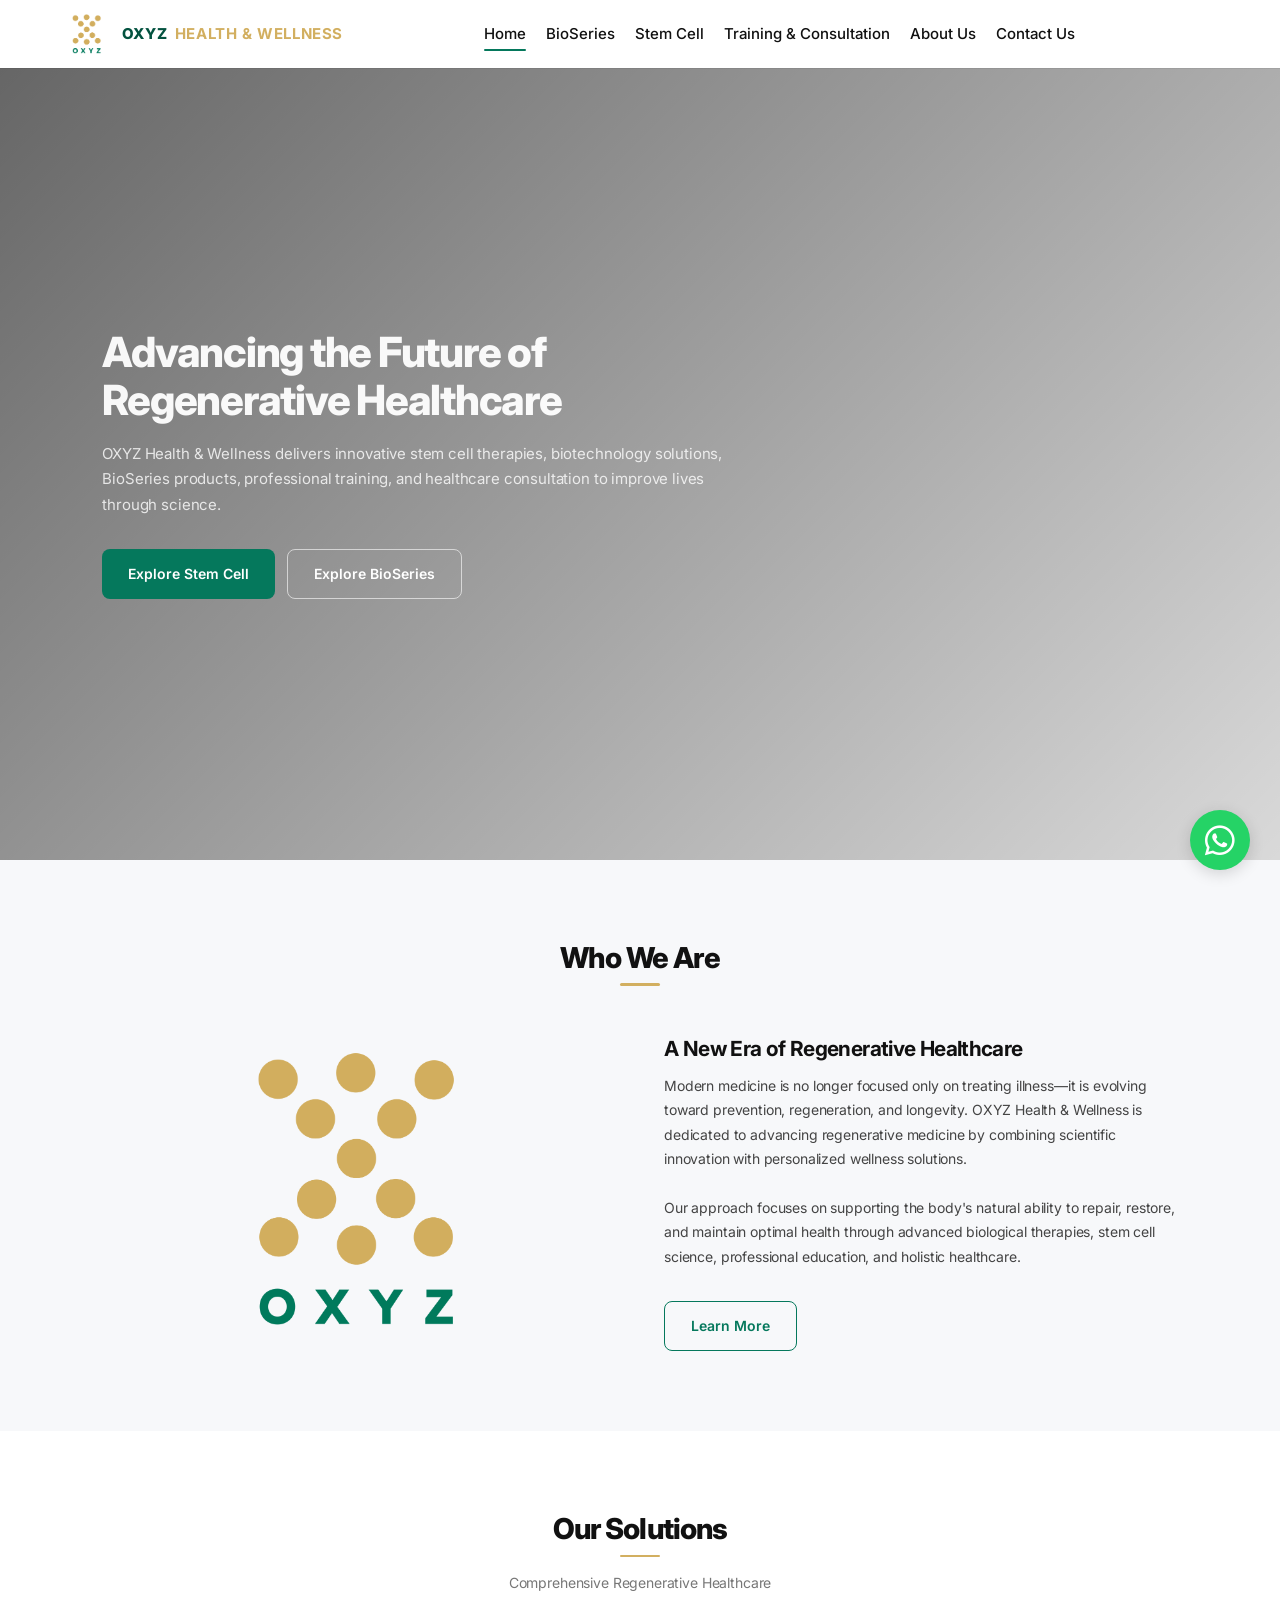
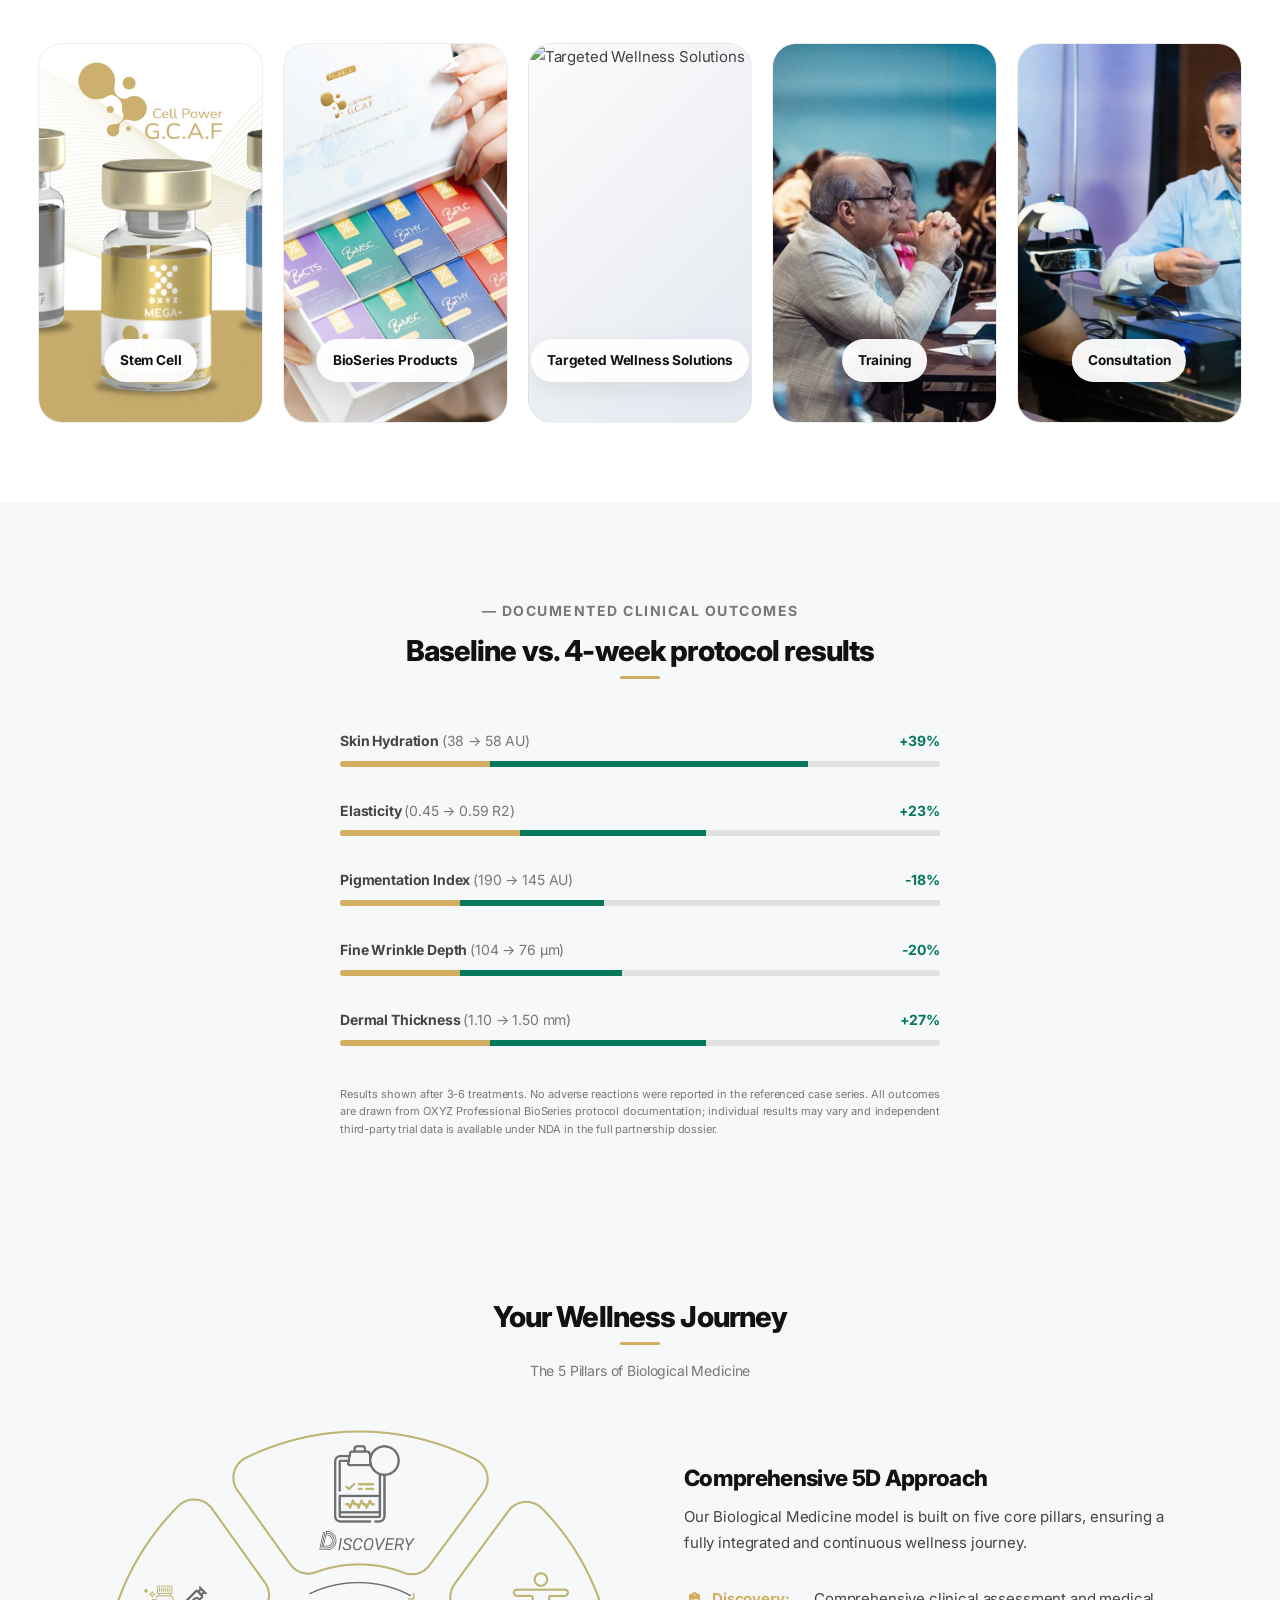
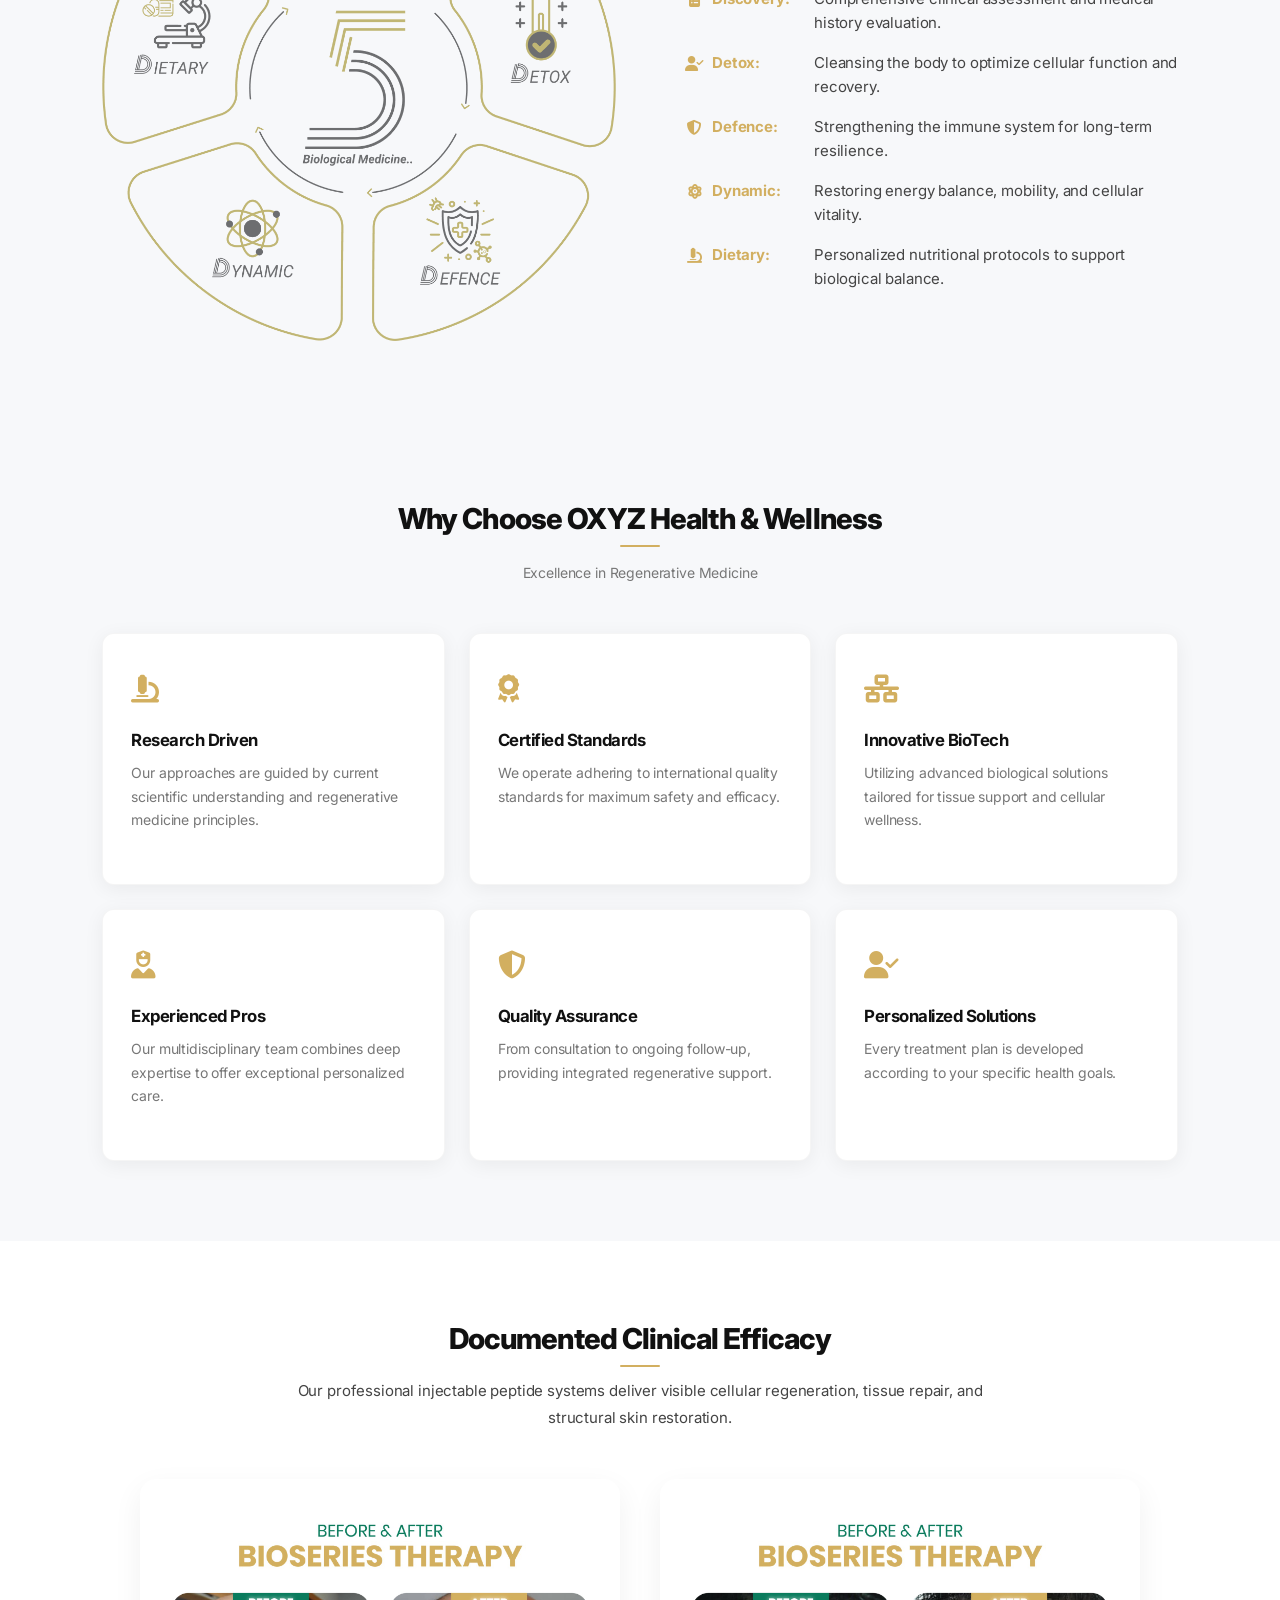
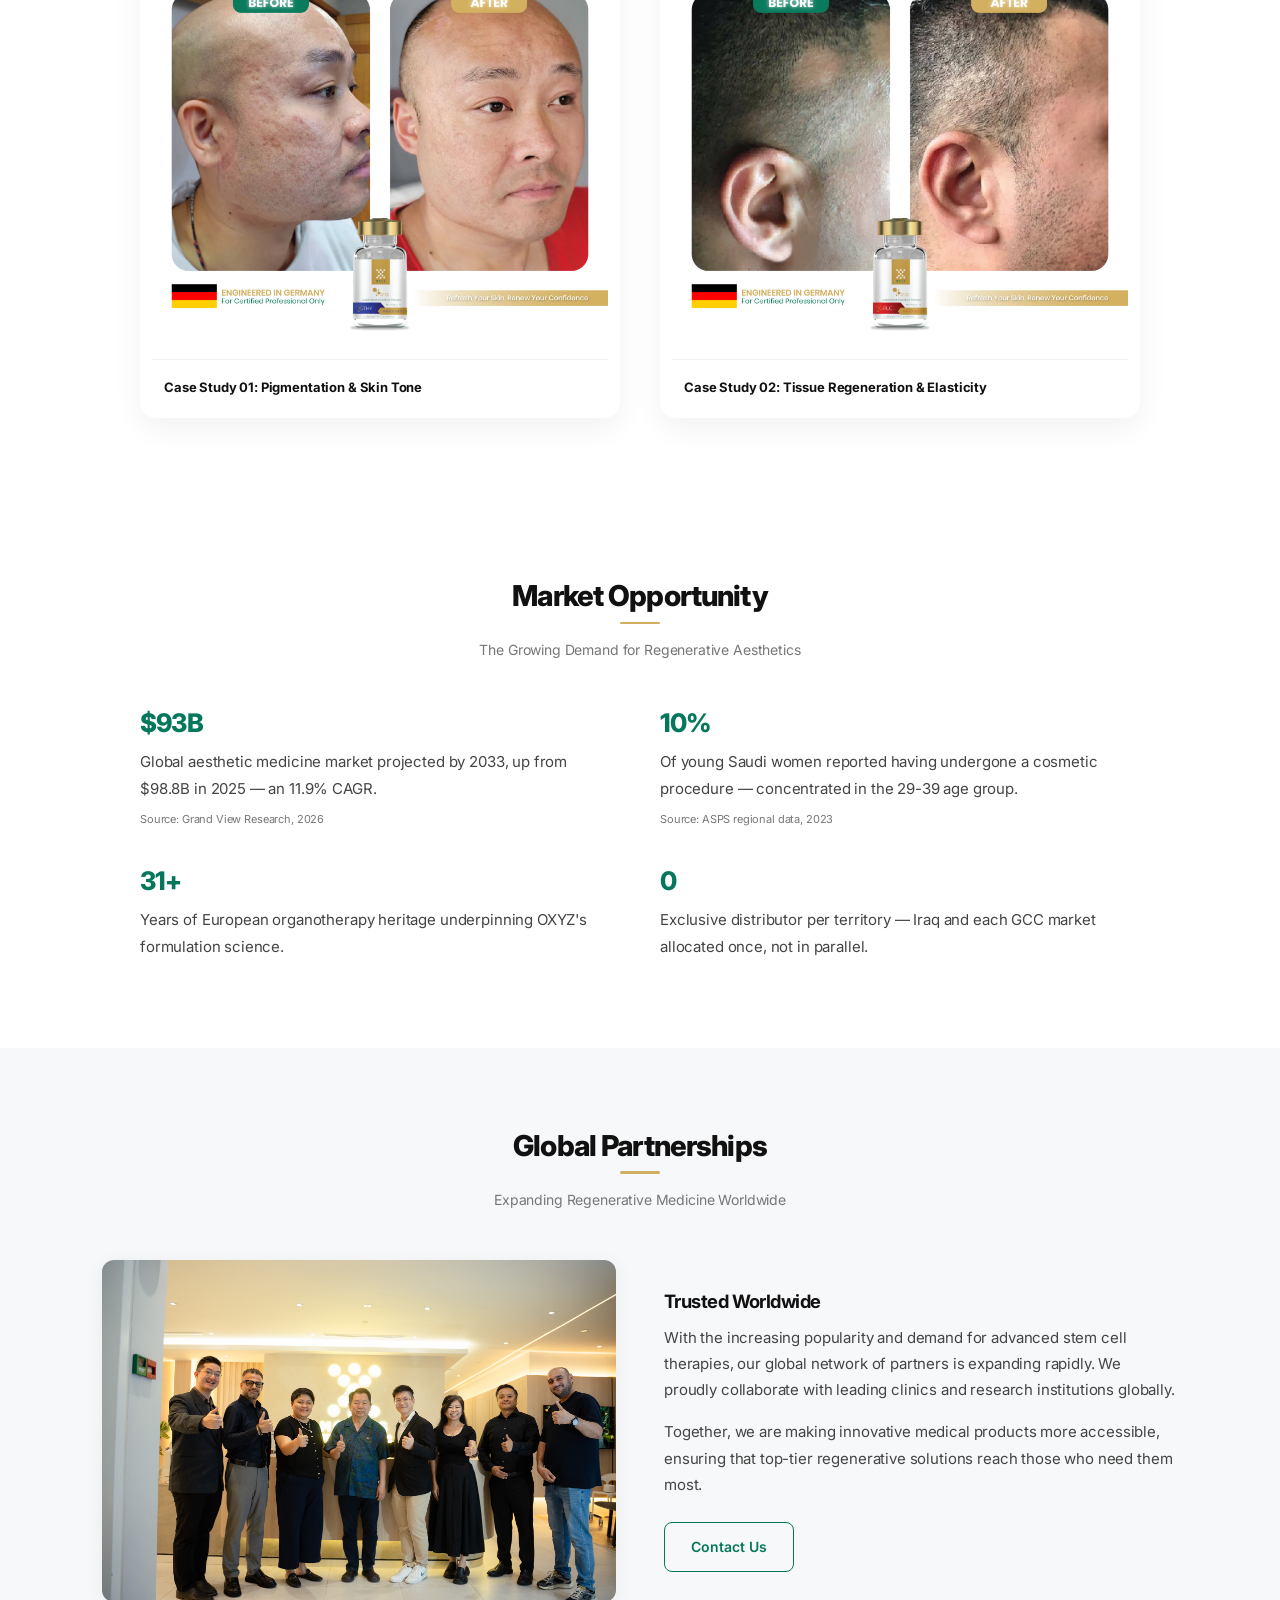
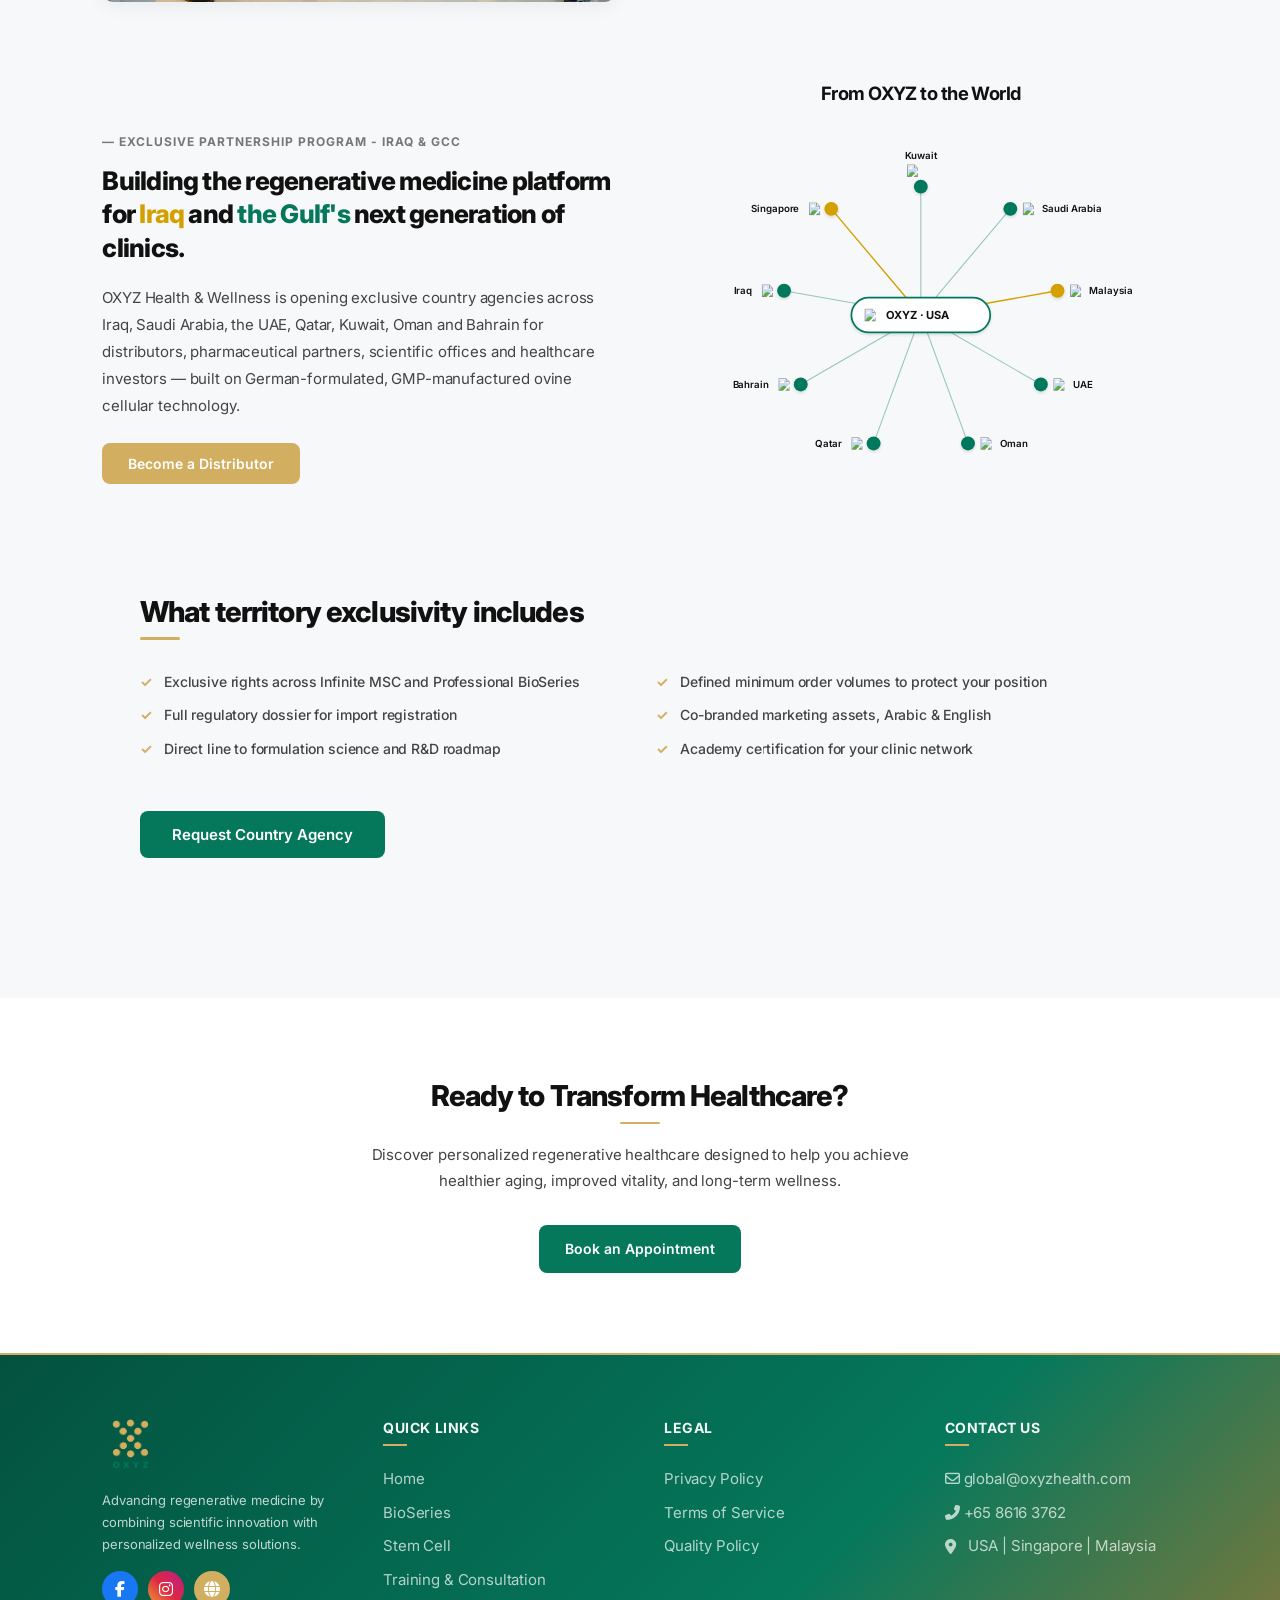
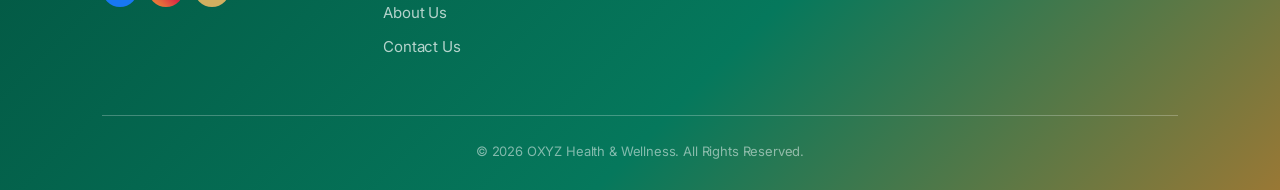
==== commit 51312e9d: "Update image for Targeted Wellness Solutions" ====
--- a/index.html
+++ b/index.html
@@ -121,7 +121,7 @@
 
         <!-- Card 3 -->
         <a href="about.html#targeted-wellness" class="accordion-item contain">
-          <img src="Products/immune breath+.png" alt="Targeted Wellness Solutions" class="accordion-img" />
+          <img src="Products/wellness.jpg" alt="Targeted Wellness Solutions" class="accordion-img" />
           <div class="accordion-overlay"></div>
           <div class="accordion-default-title">Targeted Wellness Solutions</div>
           <div class="accordion-content">
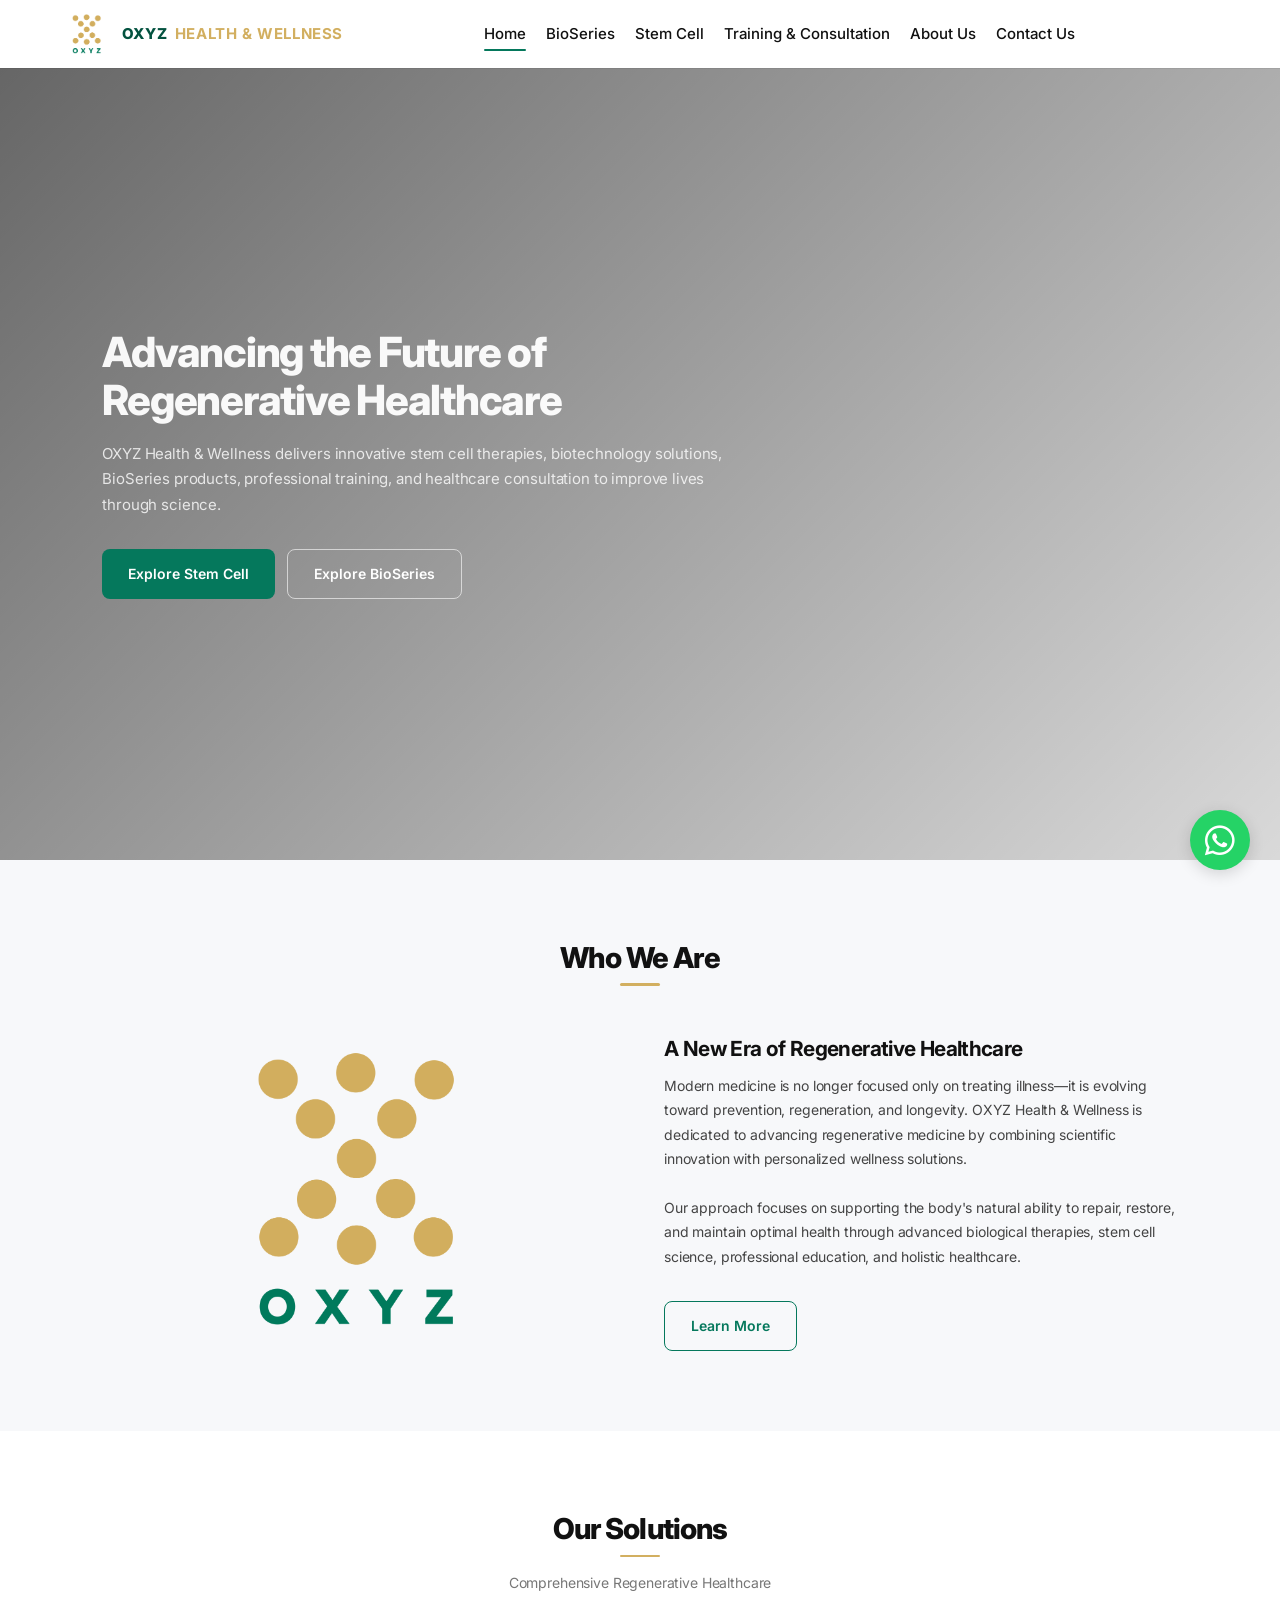
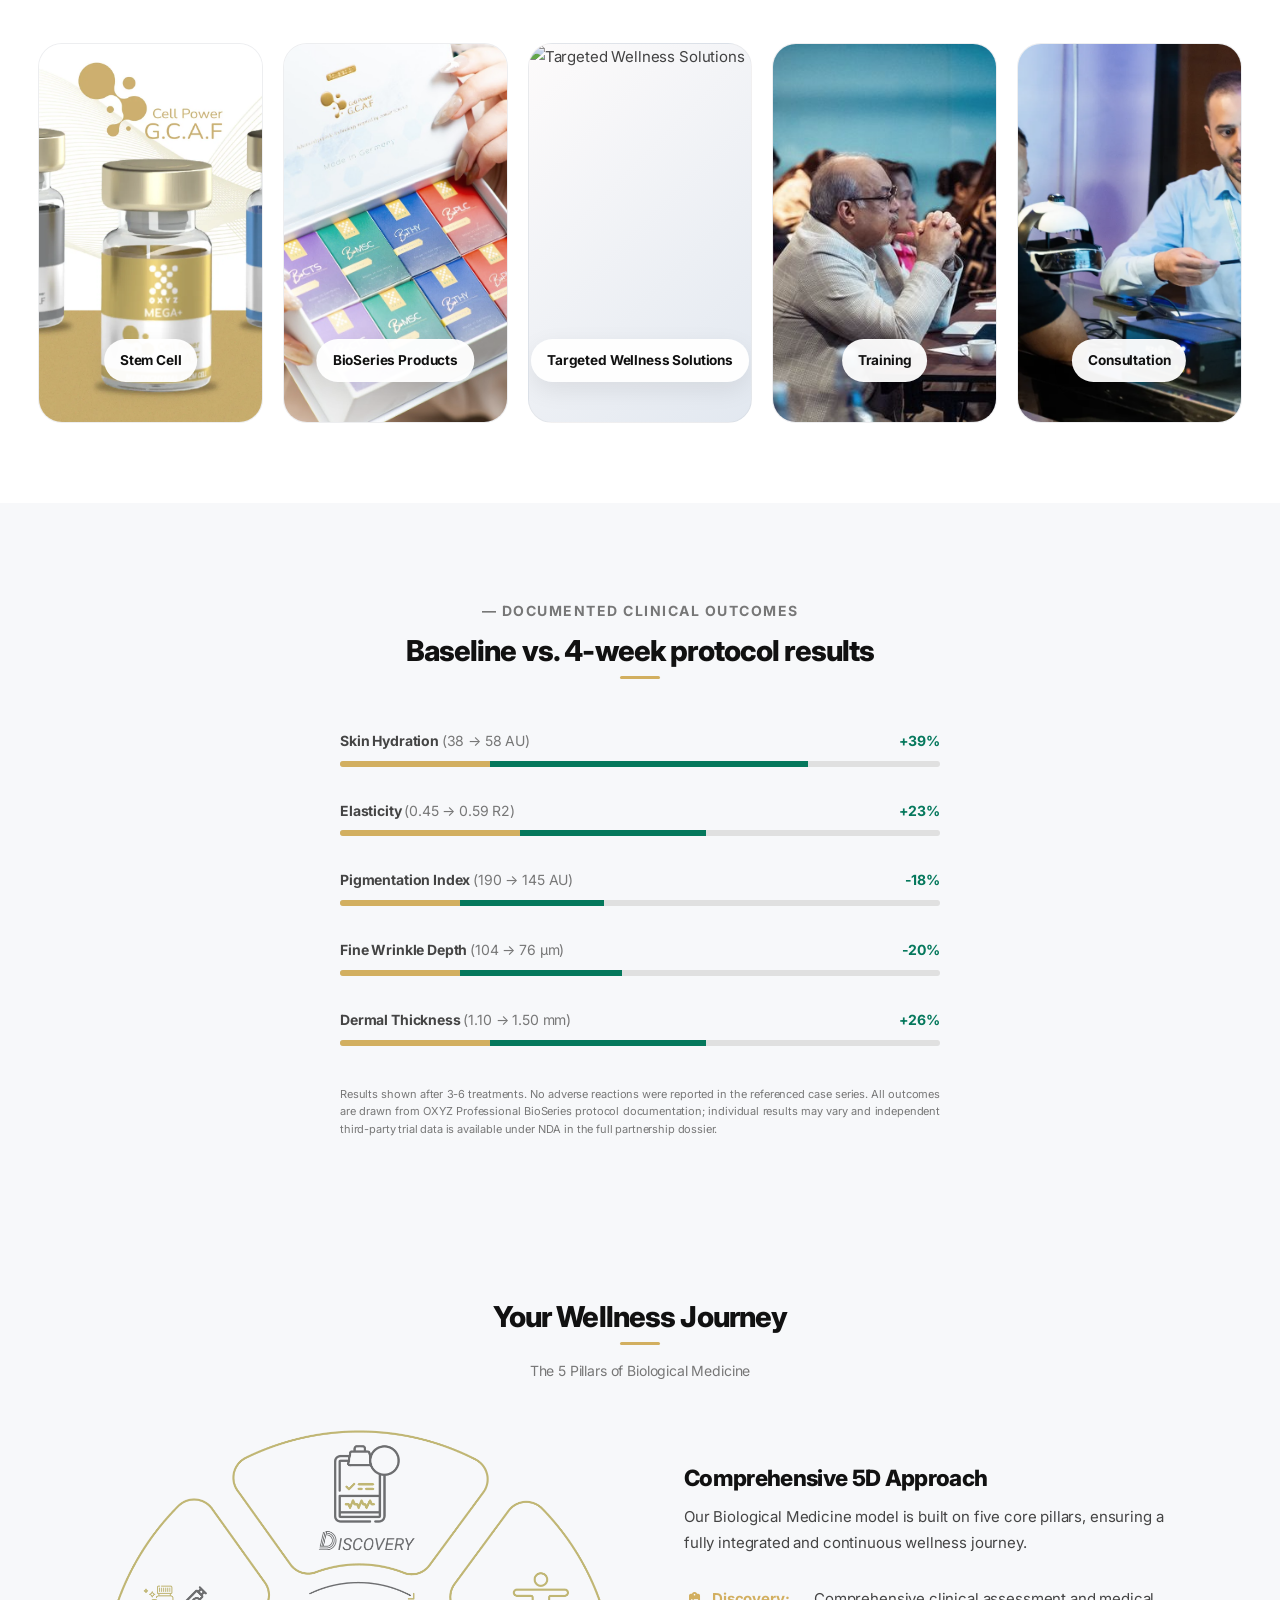
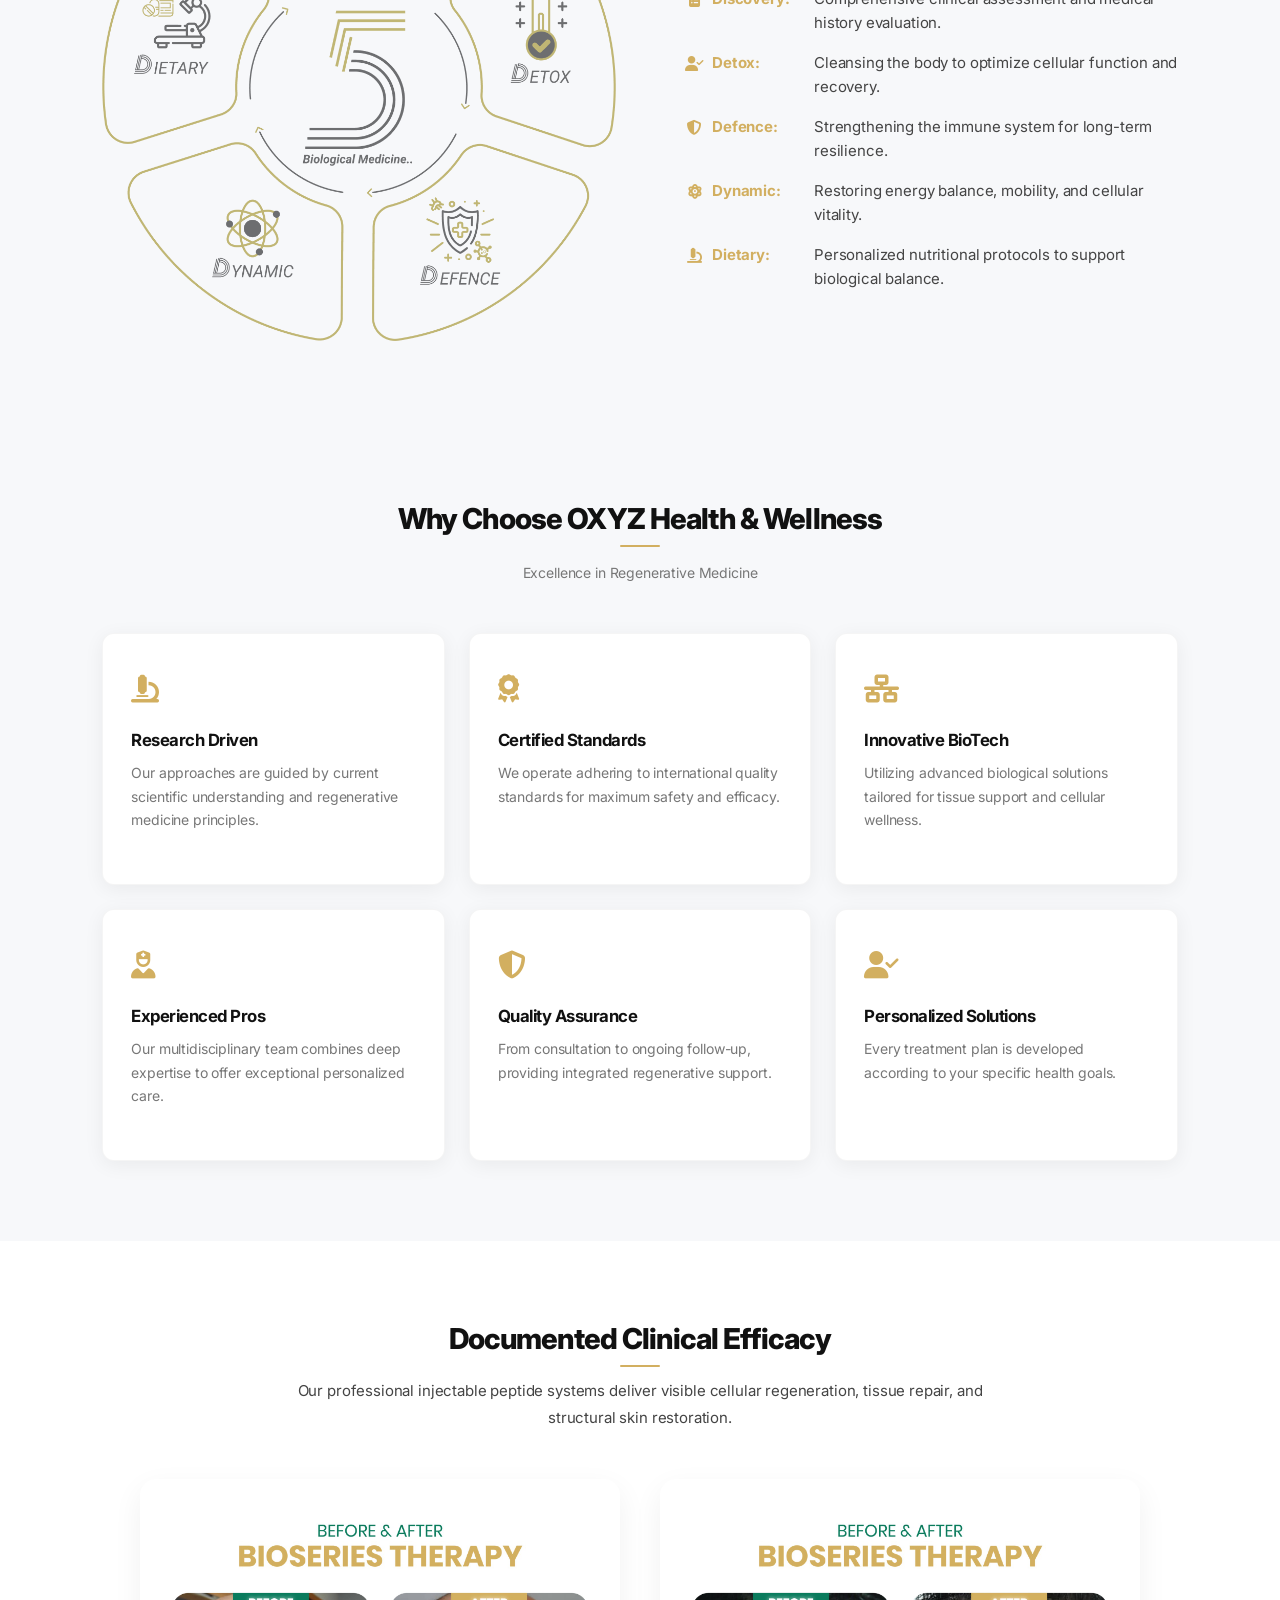
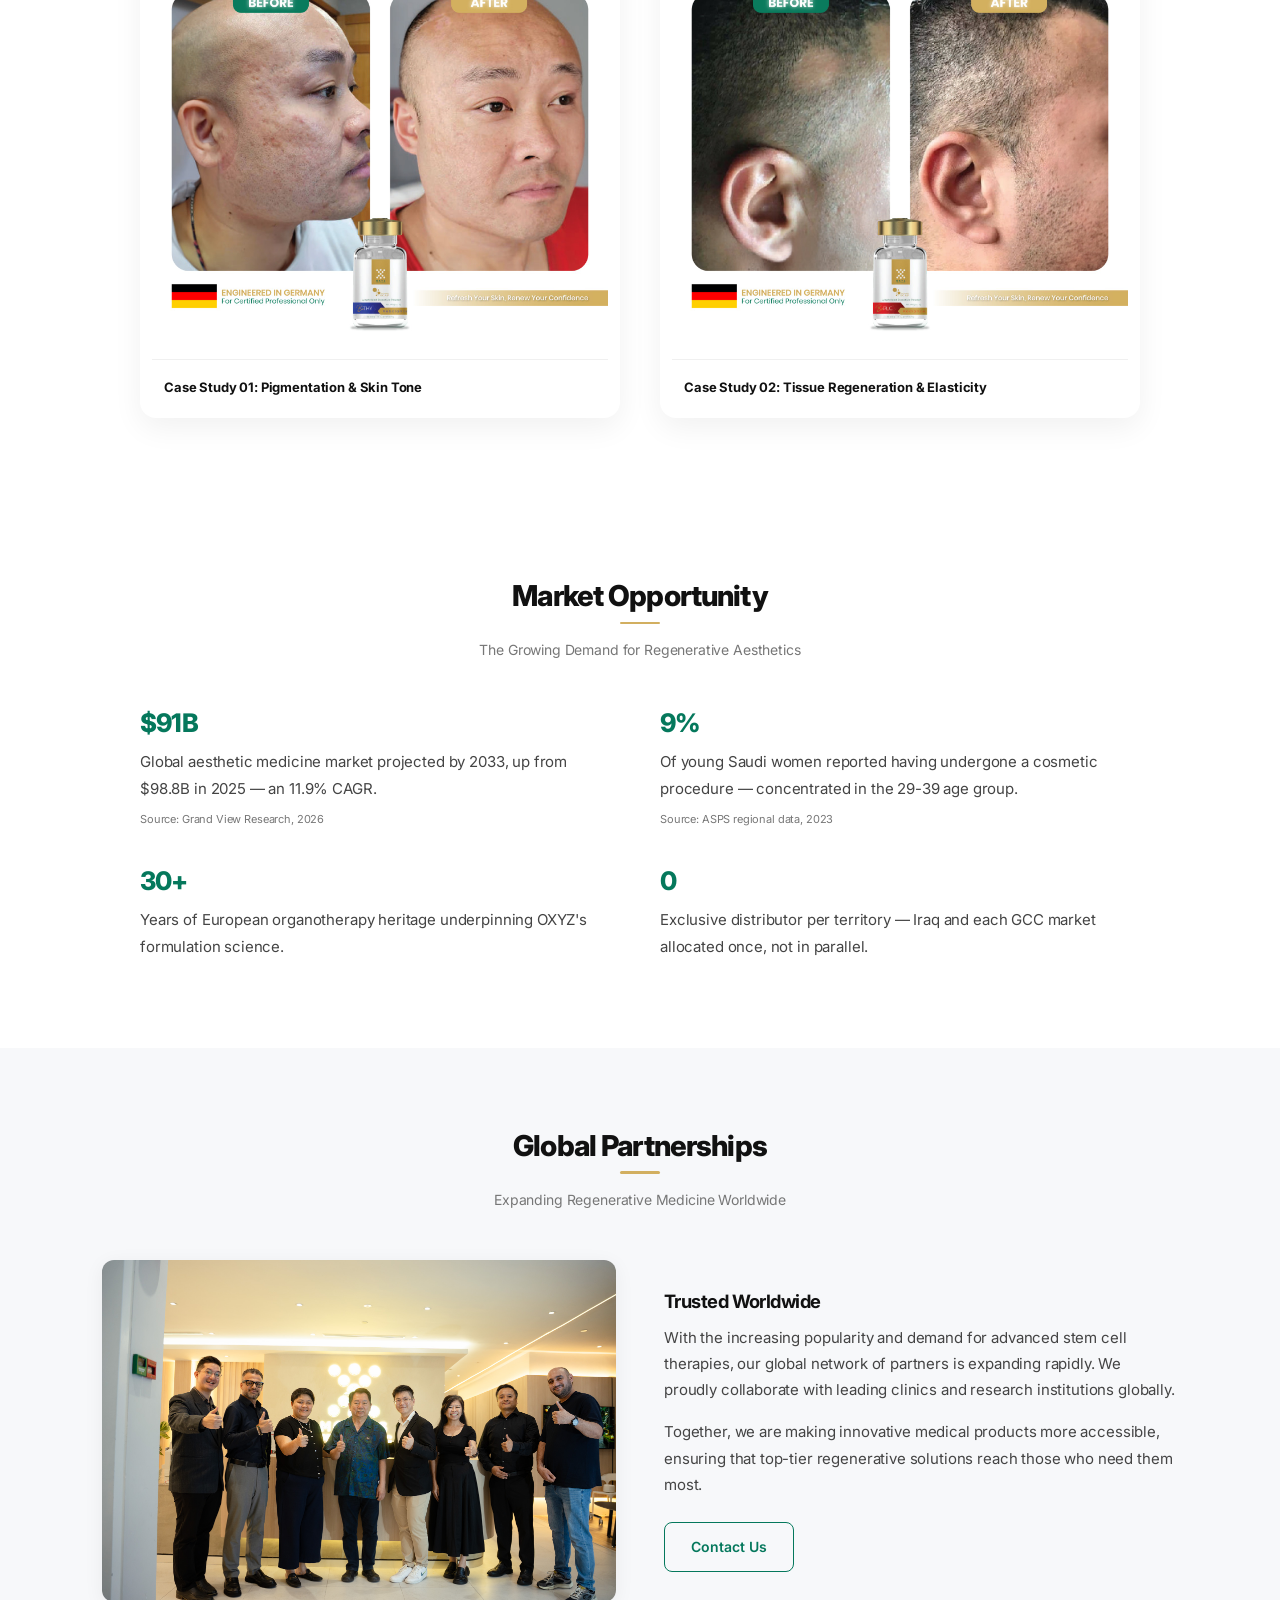
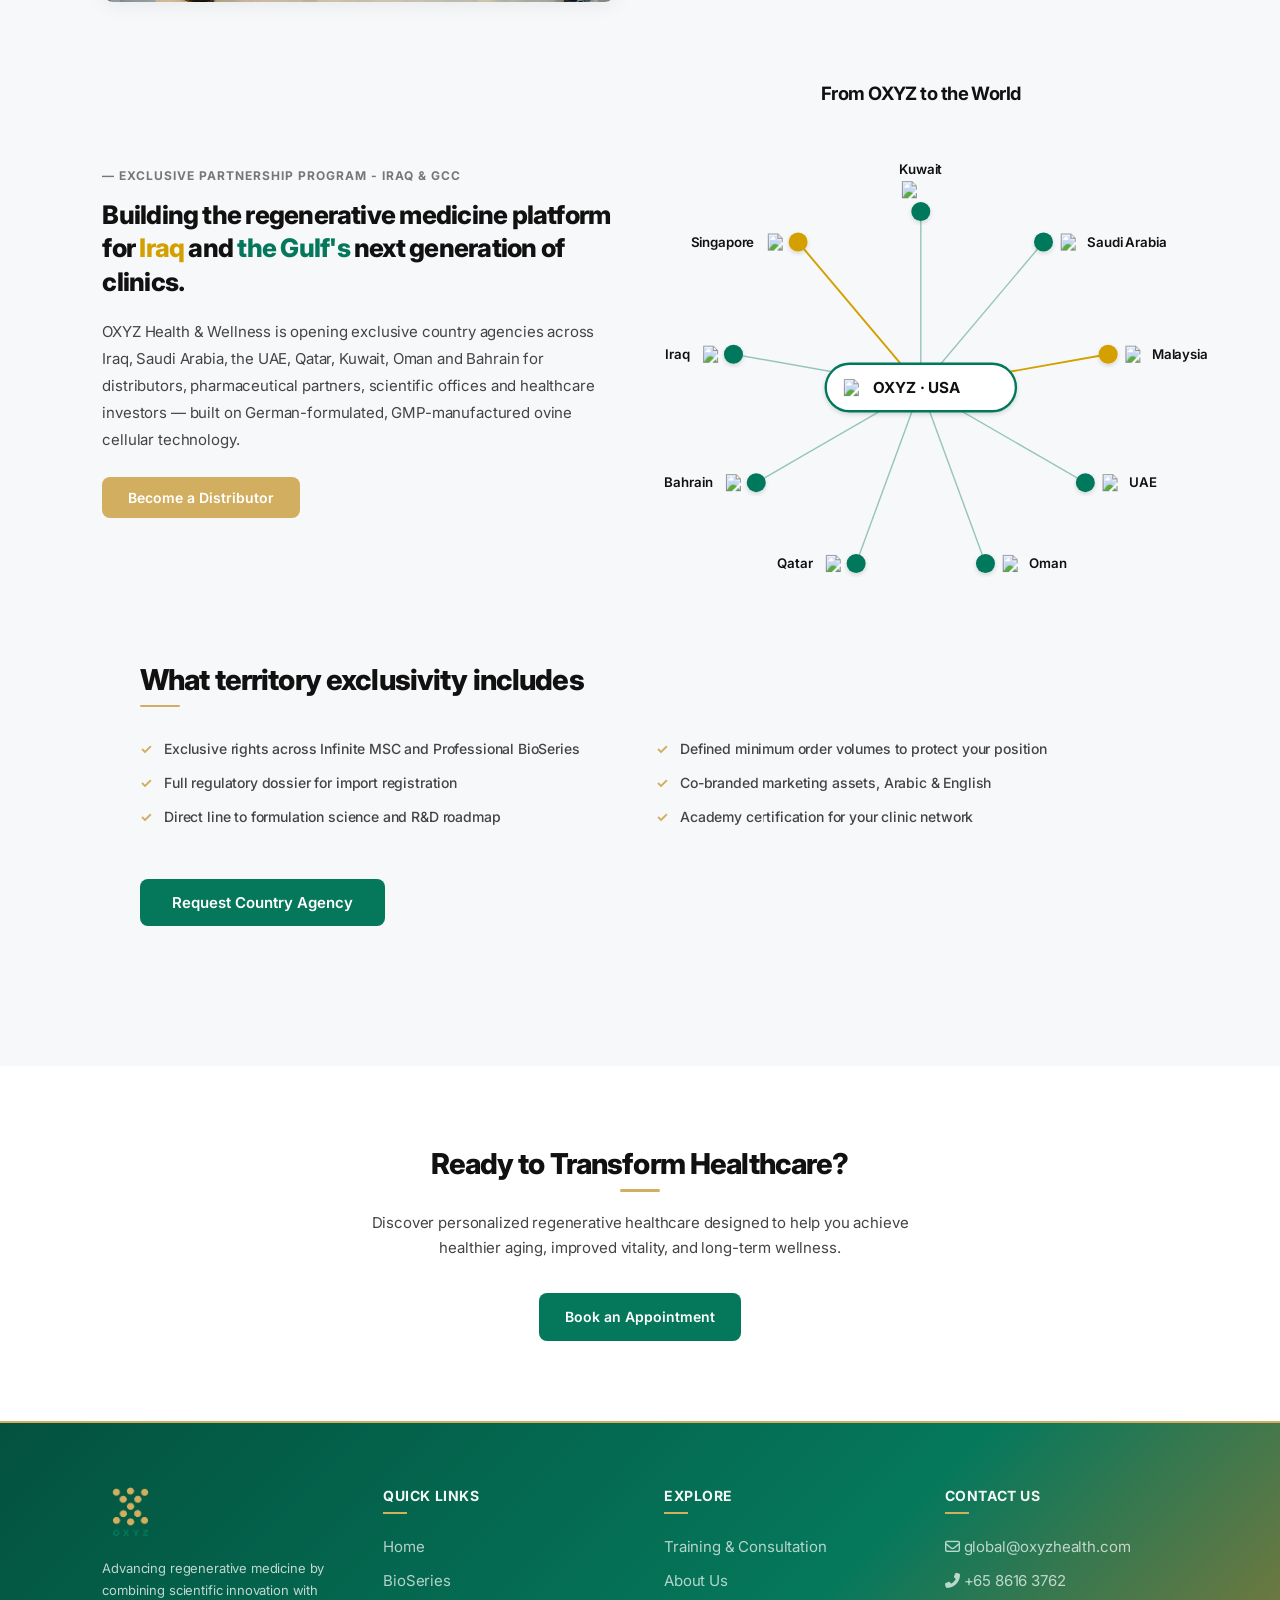
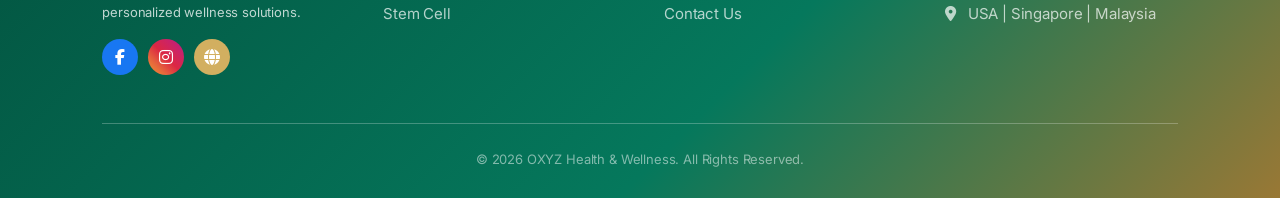
==== commit f7a87b2f: "UI: Increase size of the network map by adjusting viewBox" ====
--- a/index.html
+++ b/index.html
@@ -516,7 +516,7 @@
         <!-- Radial Network Map (Right Side) -->
         <div class="network-map-container" style="width: 100%; position: relative; display: flex; flex-direction: column; align-items: center; justify-content: center; min-height: 400px;">
           <h4 style="font-size: 1.15rem; font-weight: 700; color: var(--text-dark); margin-bottom: 40px; margin-top: 0px;">From OXYZ to the World</h4>
-          <svg viewBox="80 80 740 560" width="100%" height="100%" style="overflow: visible; max-width: 100%;">
+          <svg viewBox="180 70 540 480" width="100%" height="100%" style="overflow: visible; max-width: 100%;">
             <!-- Definitions -->
             <defs>
               <filter id="shadow" x="-20%" y="-20%" width="140%" height="140%">
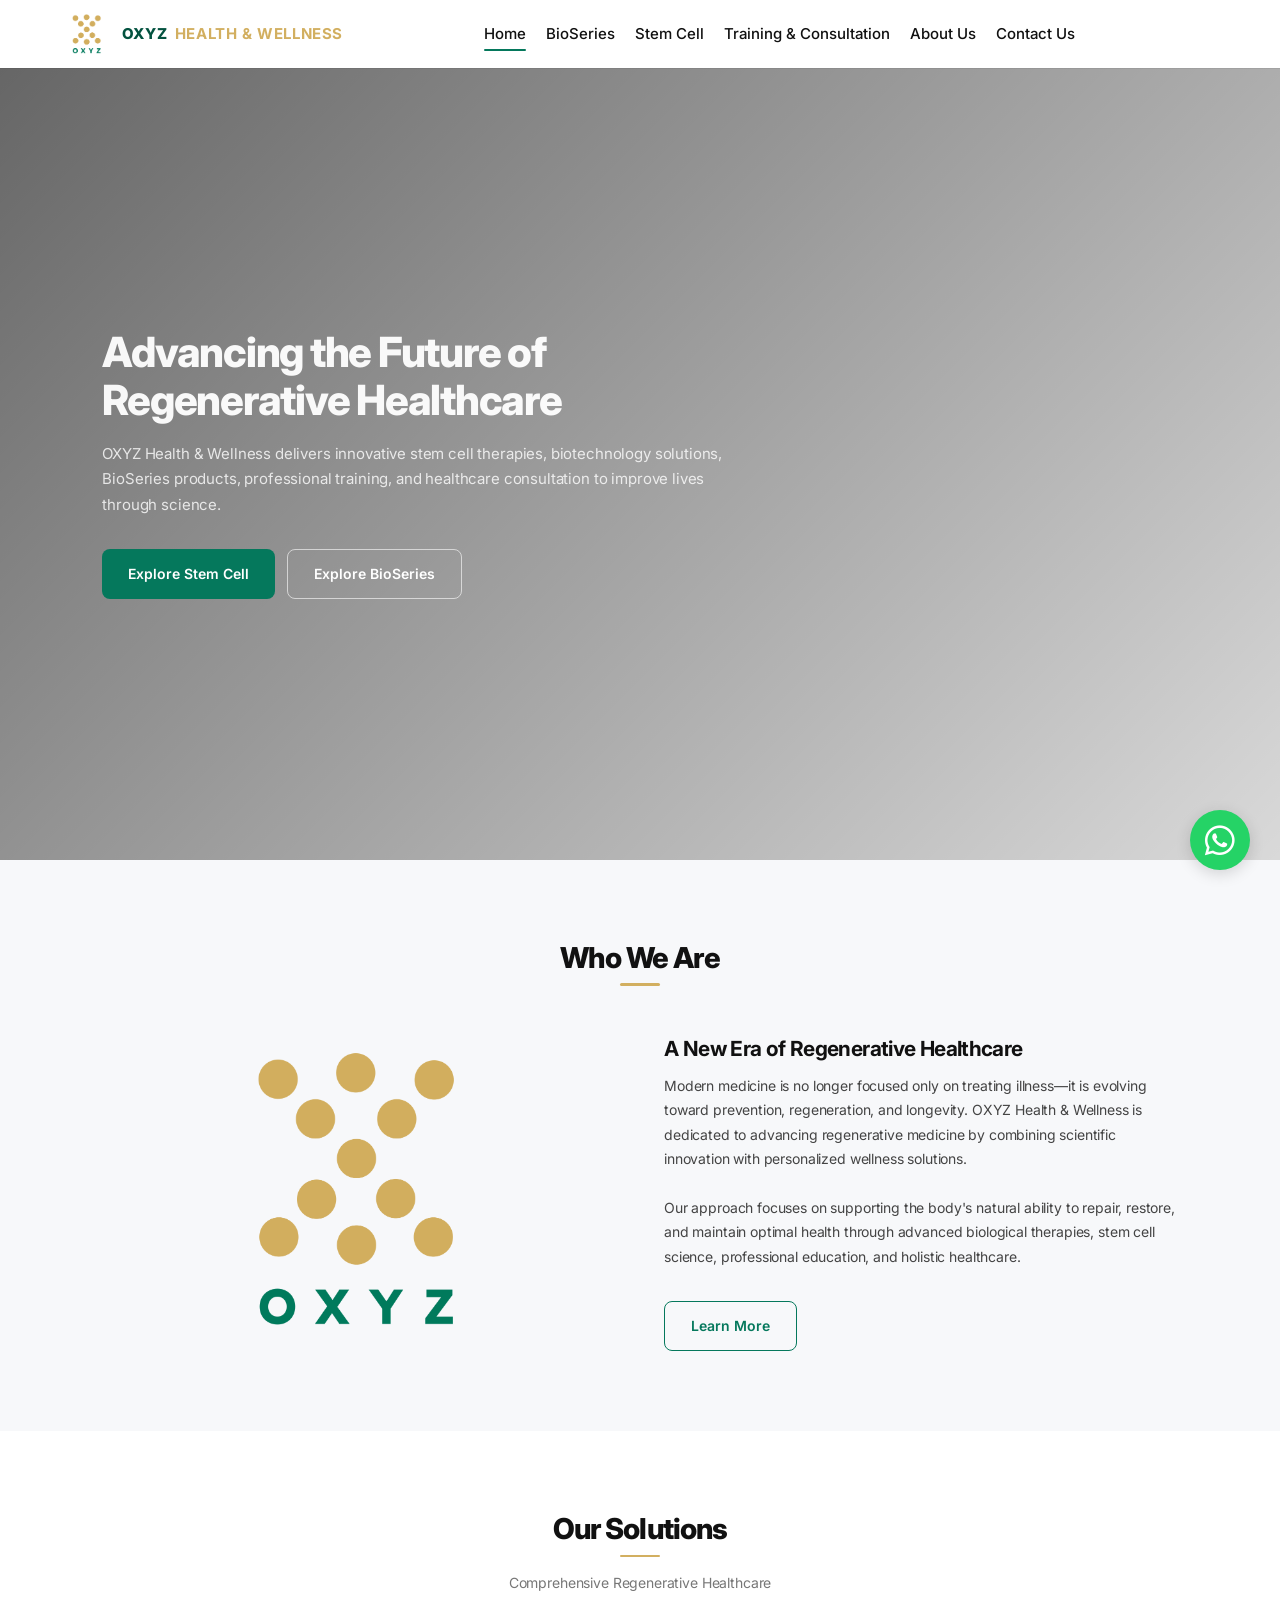
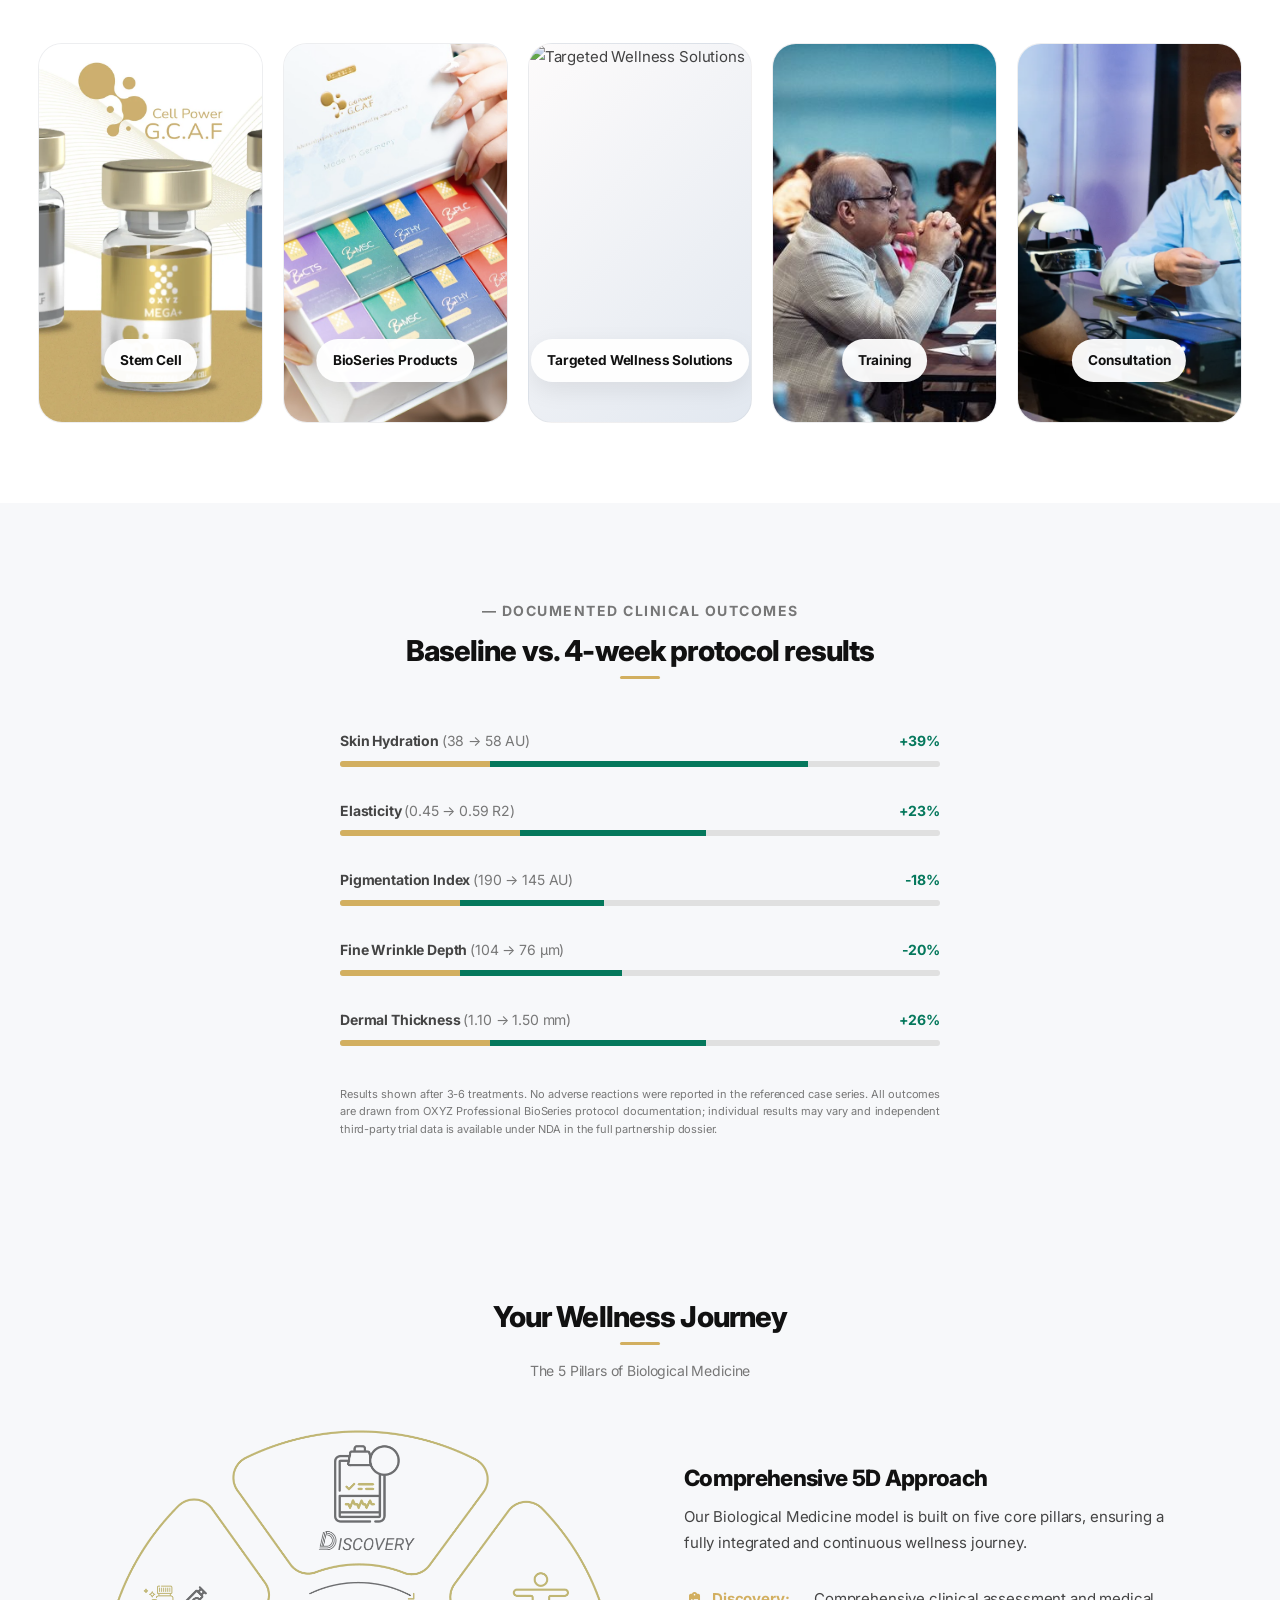
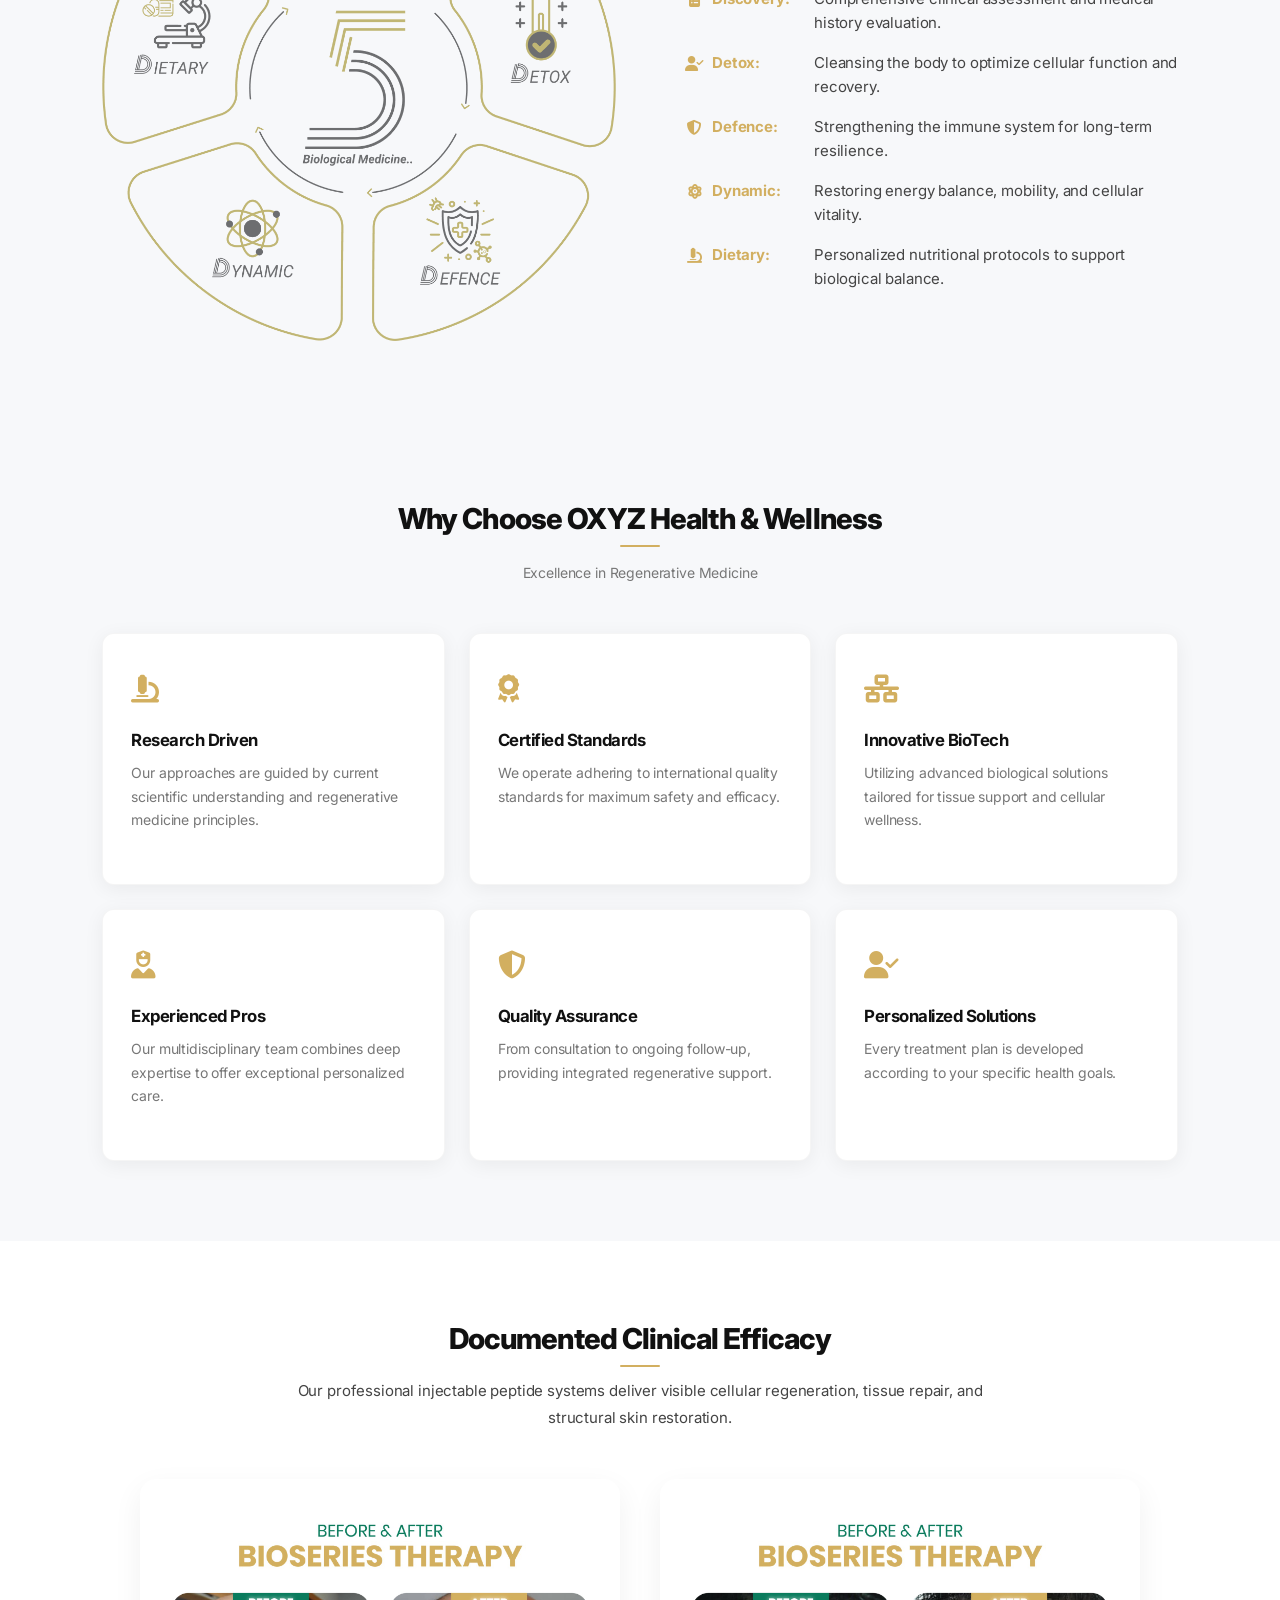
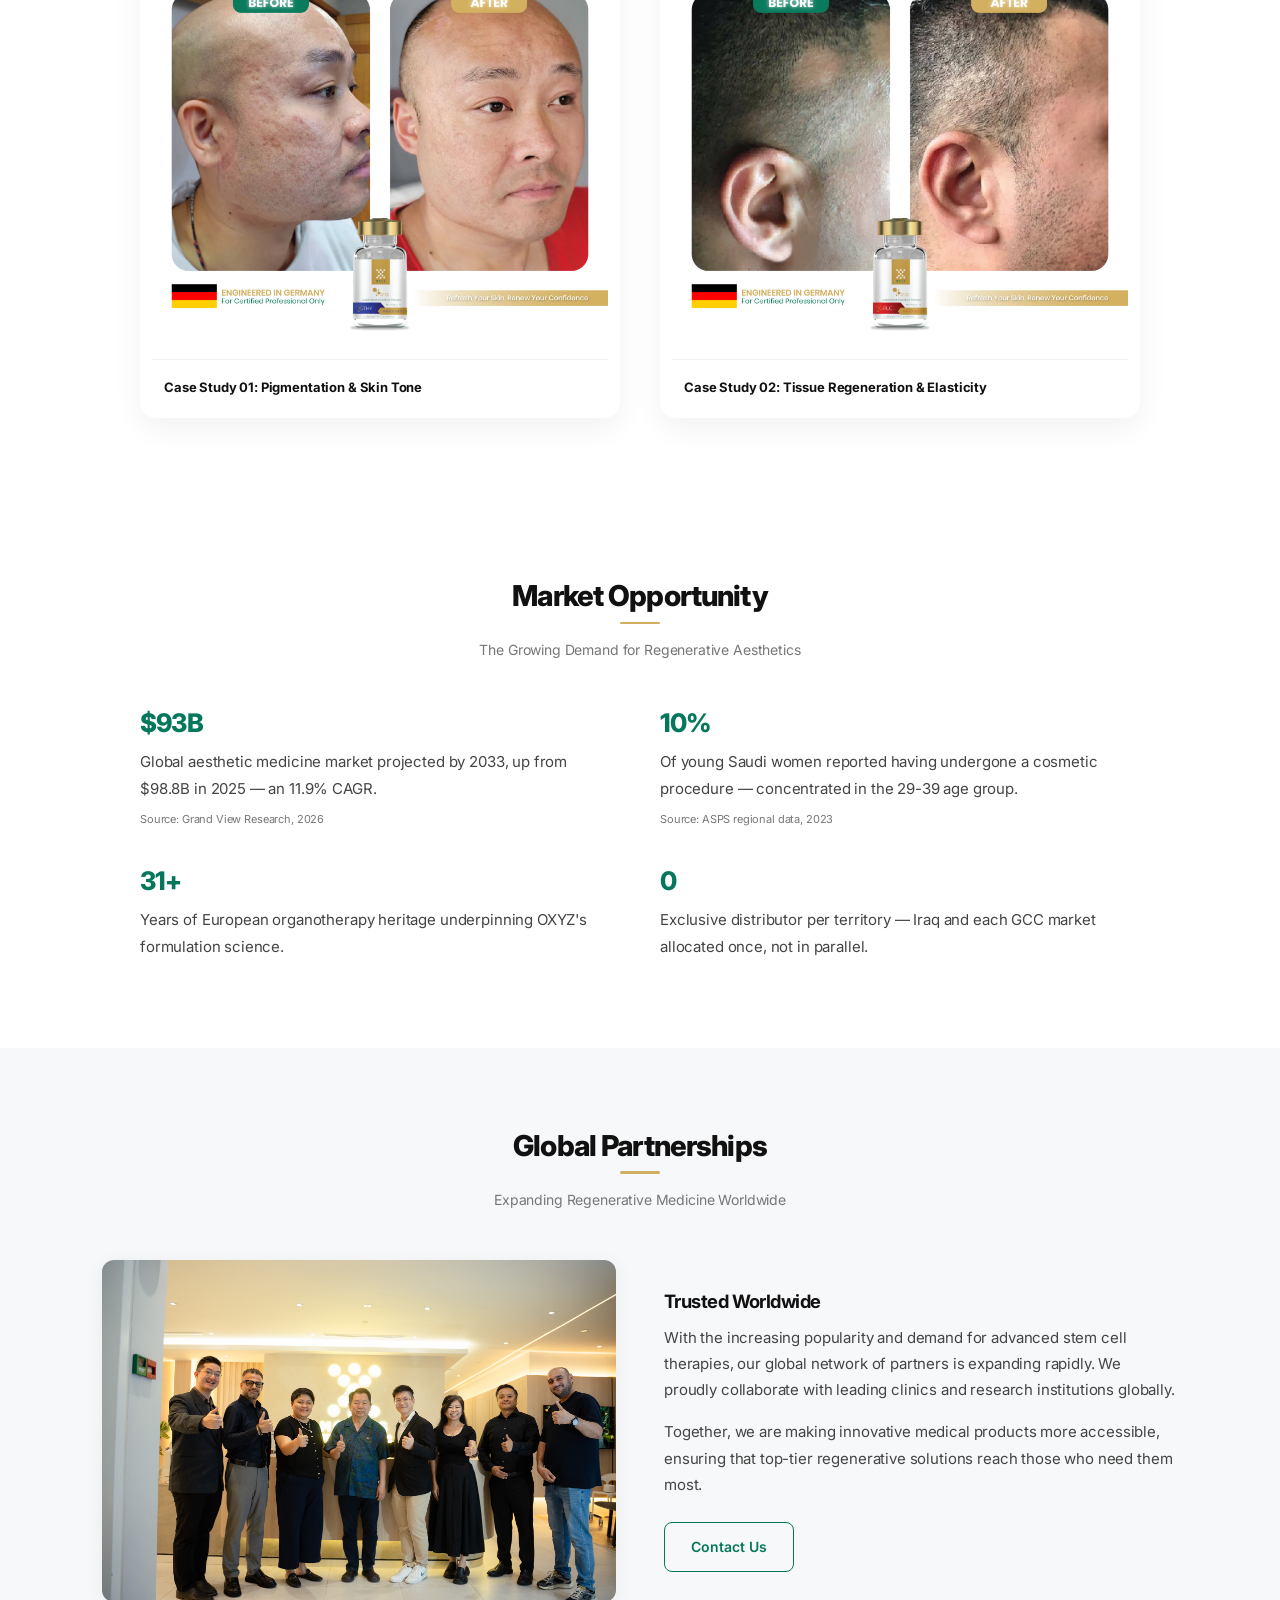
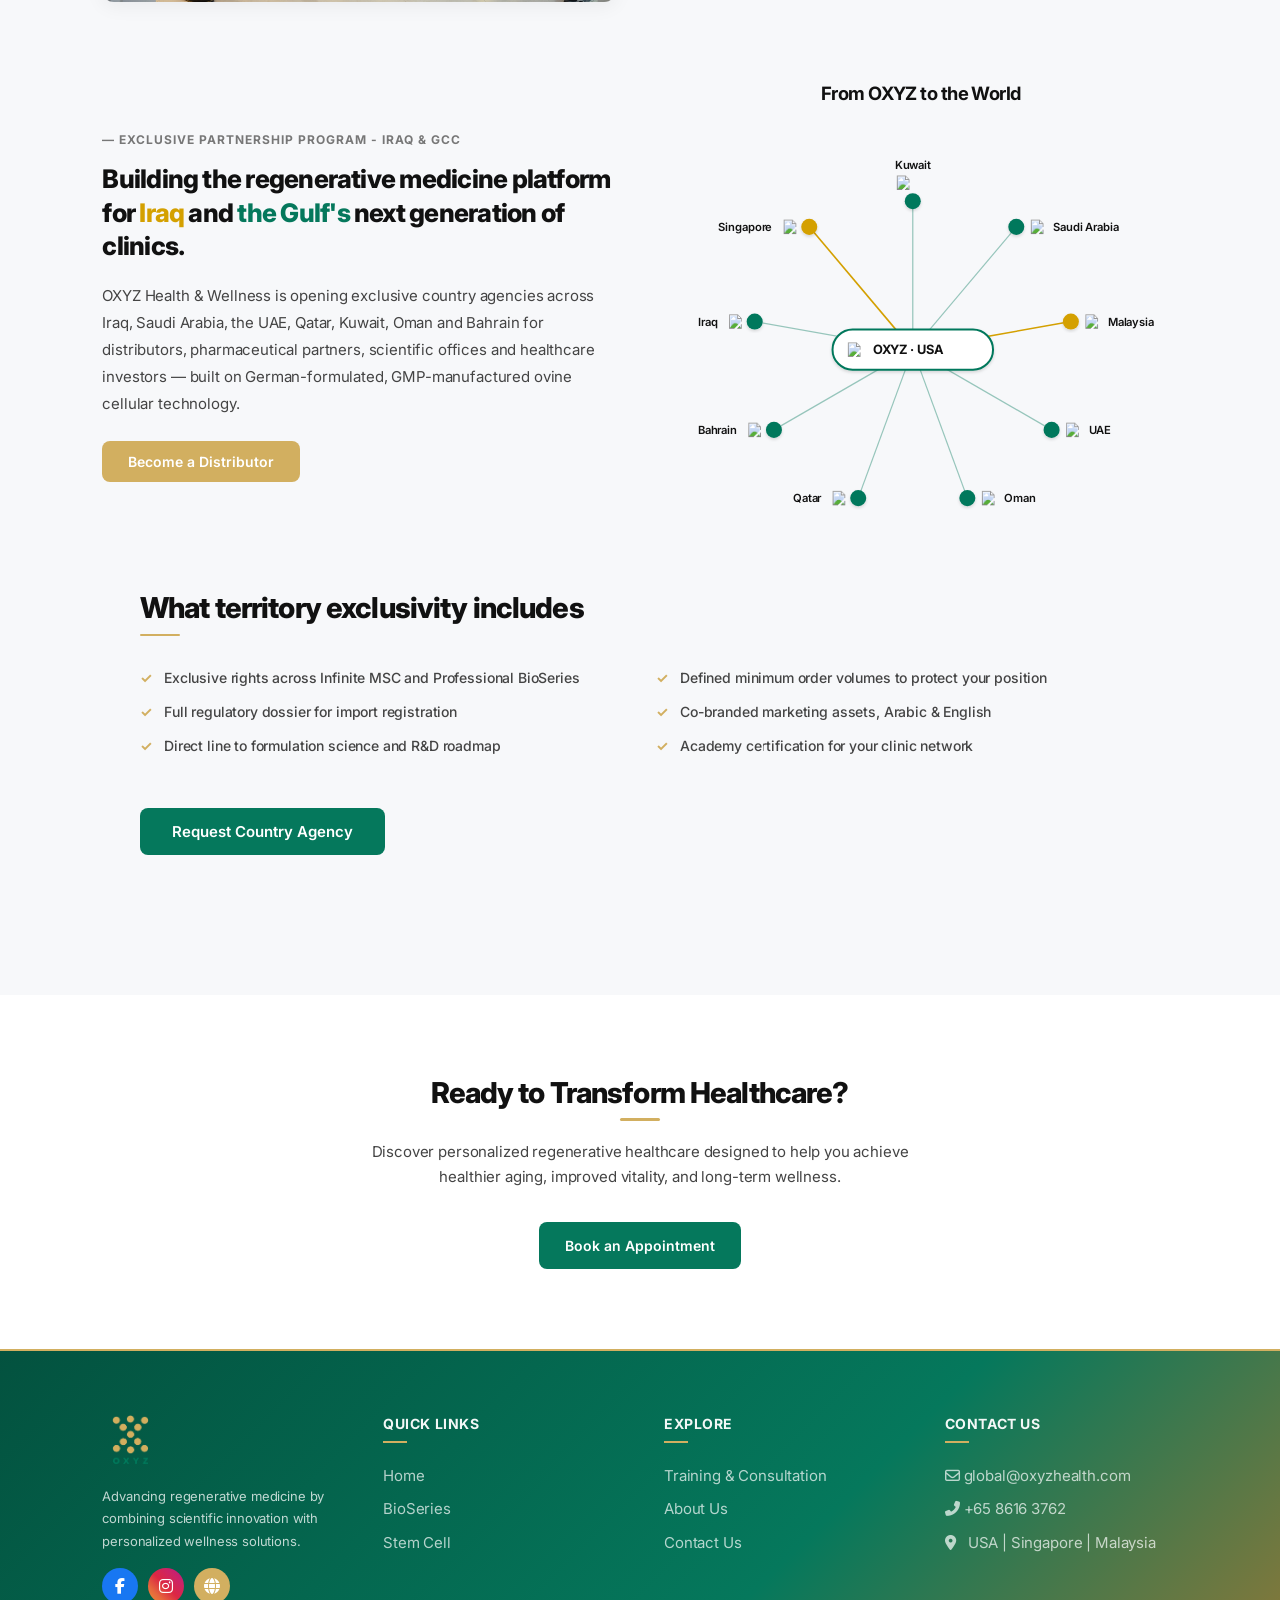
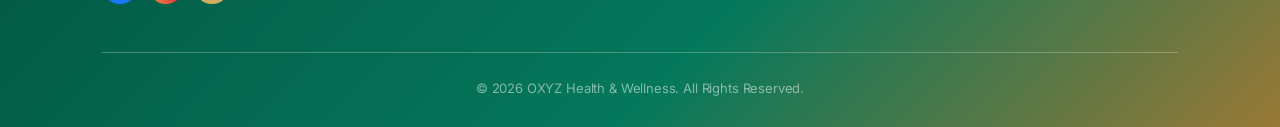
==== commit 99d6d664: "UI: Adjust SVG viewBox to prevent Malaysia and Iraq text from being cut off on mobile view" ====
--- a/index.html
+++ b/index.html
@@ -516,7 +516,7 @@
         <!-- Radial Network Map (Right Side) -->
         <div class="network-map-container" style="width: 100%; position: relative; display: flex; flex-direction: column; align-items: center; justify-content: center; min-height: 400px;">
           <h4 style="font-size: 1.15rem; font-weight: 700; color: var(--text-dark); margin-bottom: 40px; margin-top: 0px;">From OXYZ to the World</h4>
-          <svg viewBox="180 70 540 480" width="100%" height="100%" style="overflow: visible; max-width: 100%;">
+          <svg viewBox="140 70 640 480" width="100%" height="100%" style="overflow: visible; max-width: 100%;">
             <!-- Definitions -->
             <defs>
               <filter id="shadow" x="-20%" y="-20%" width="140%" height="140%">
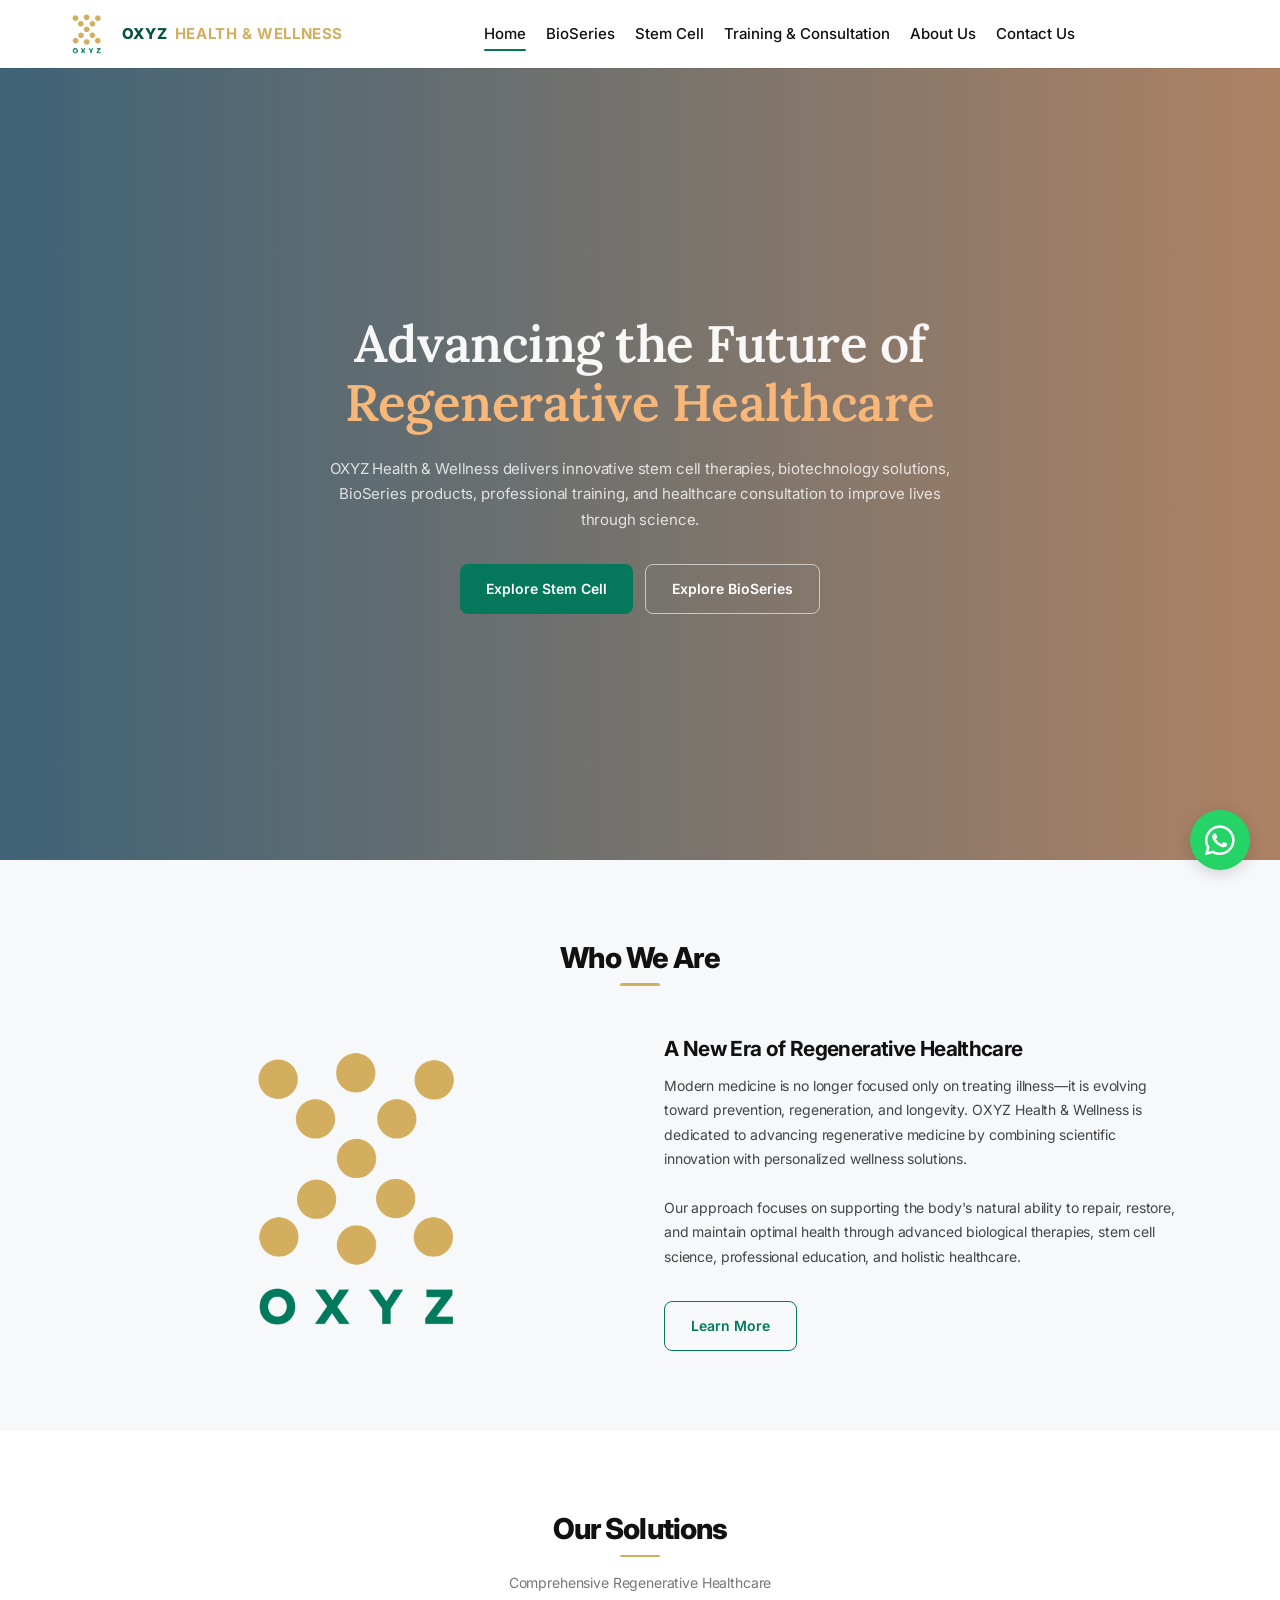
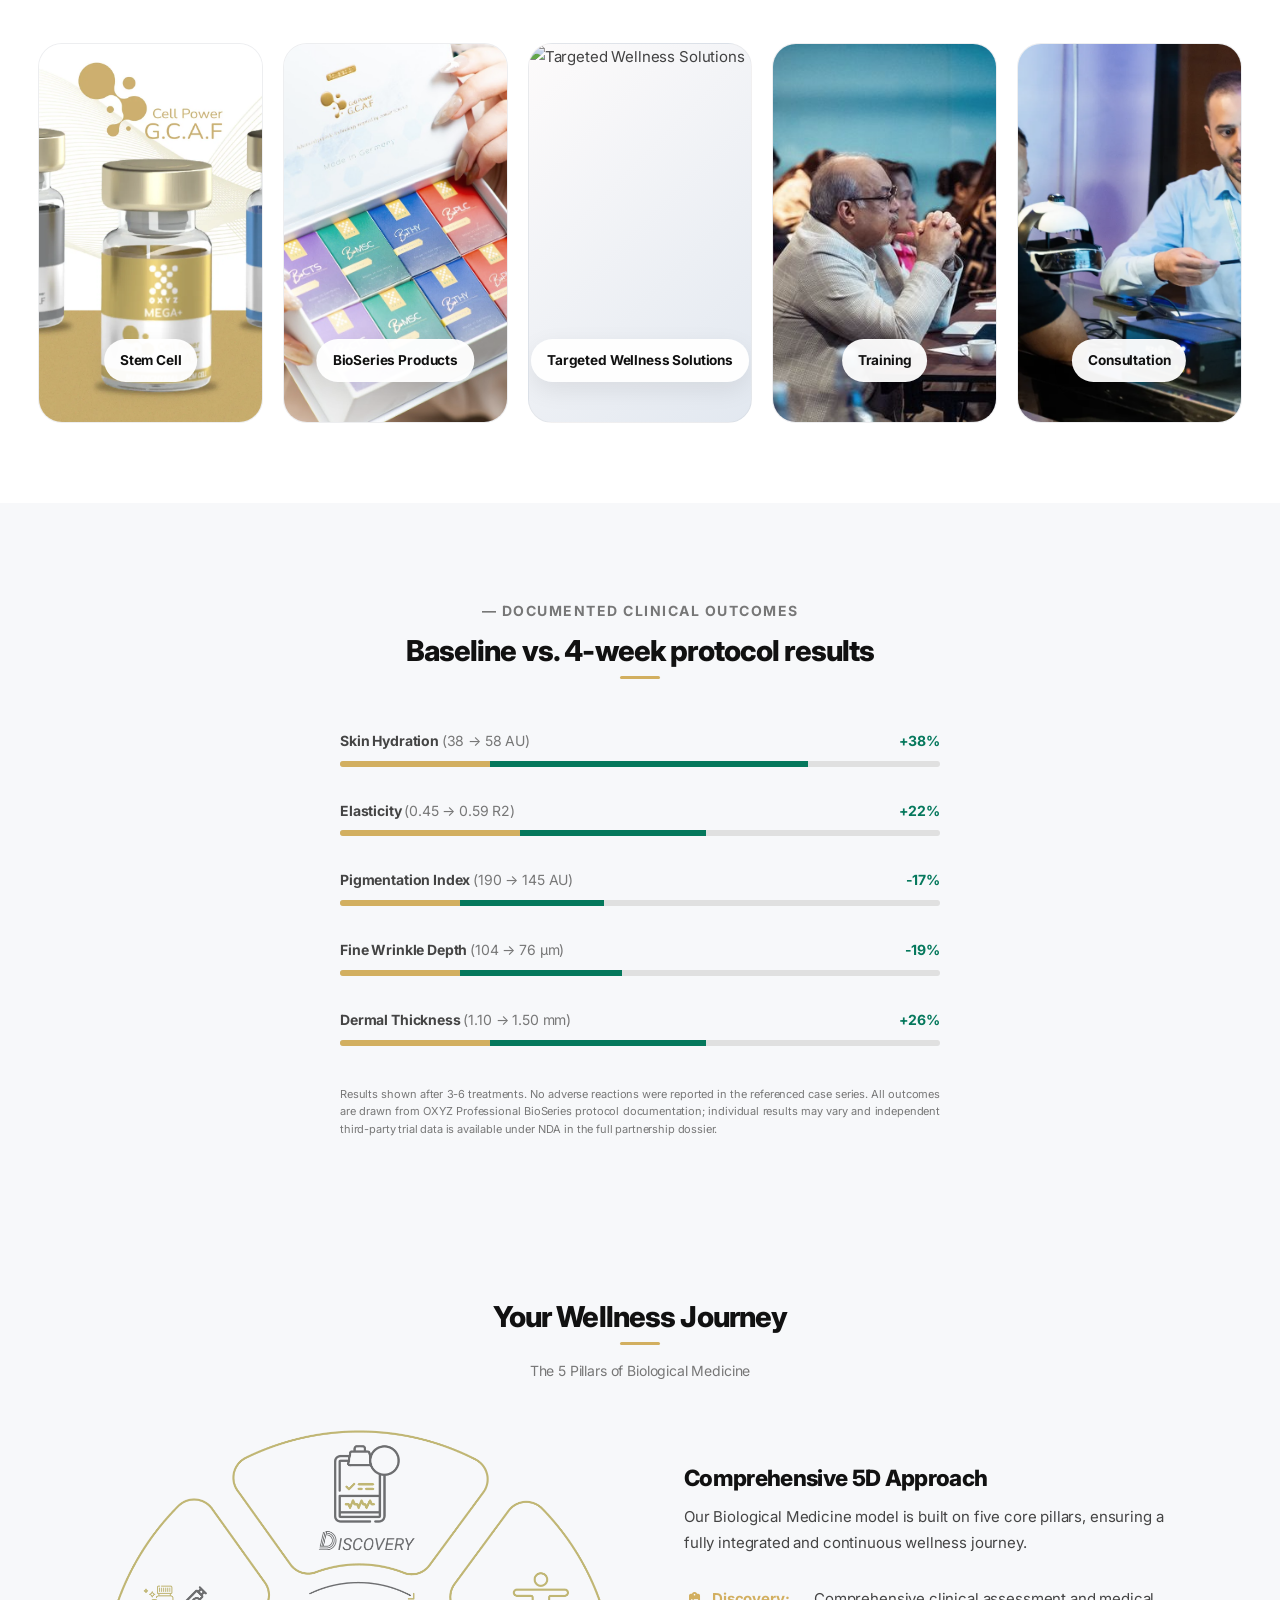
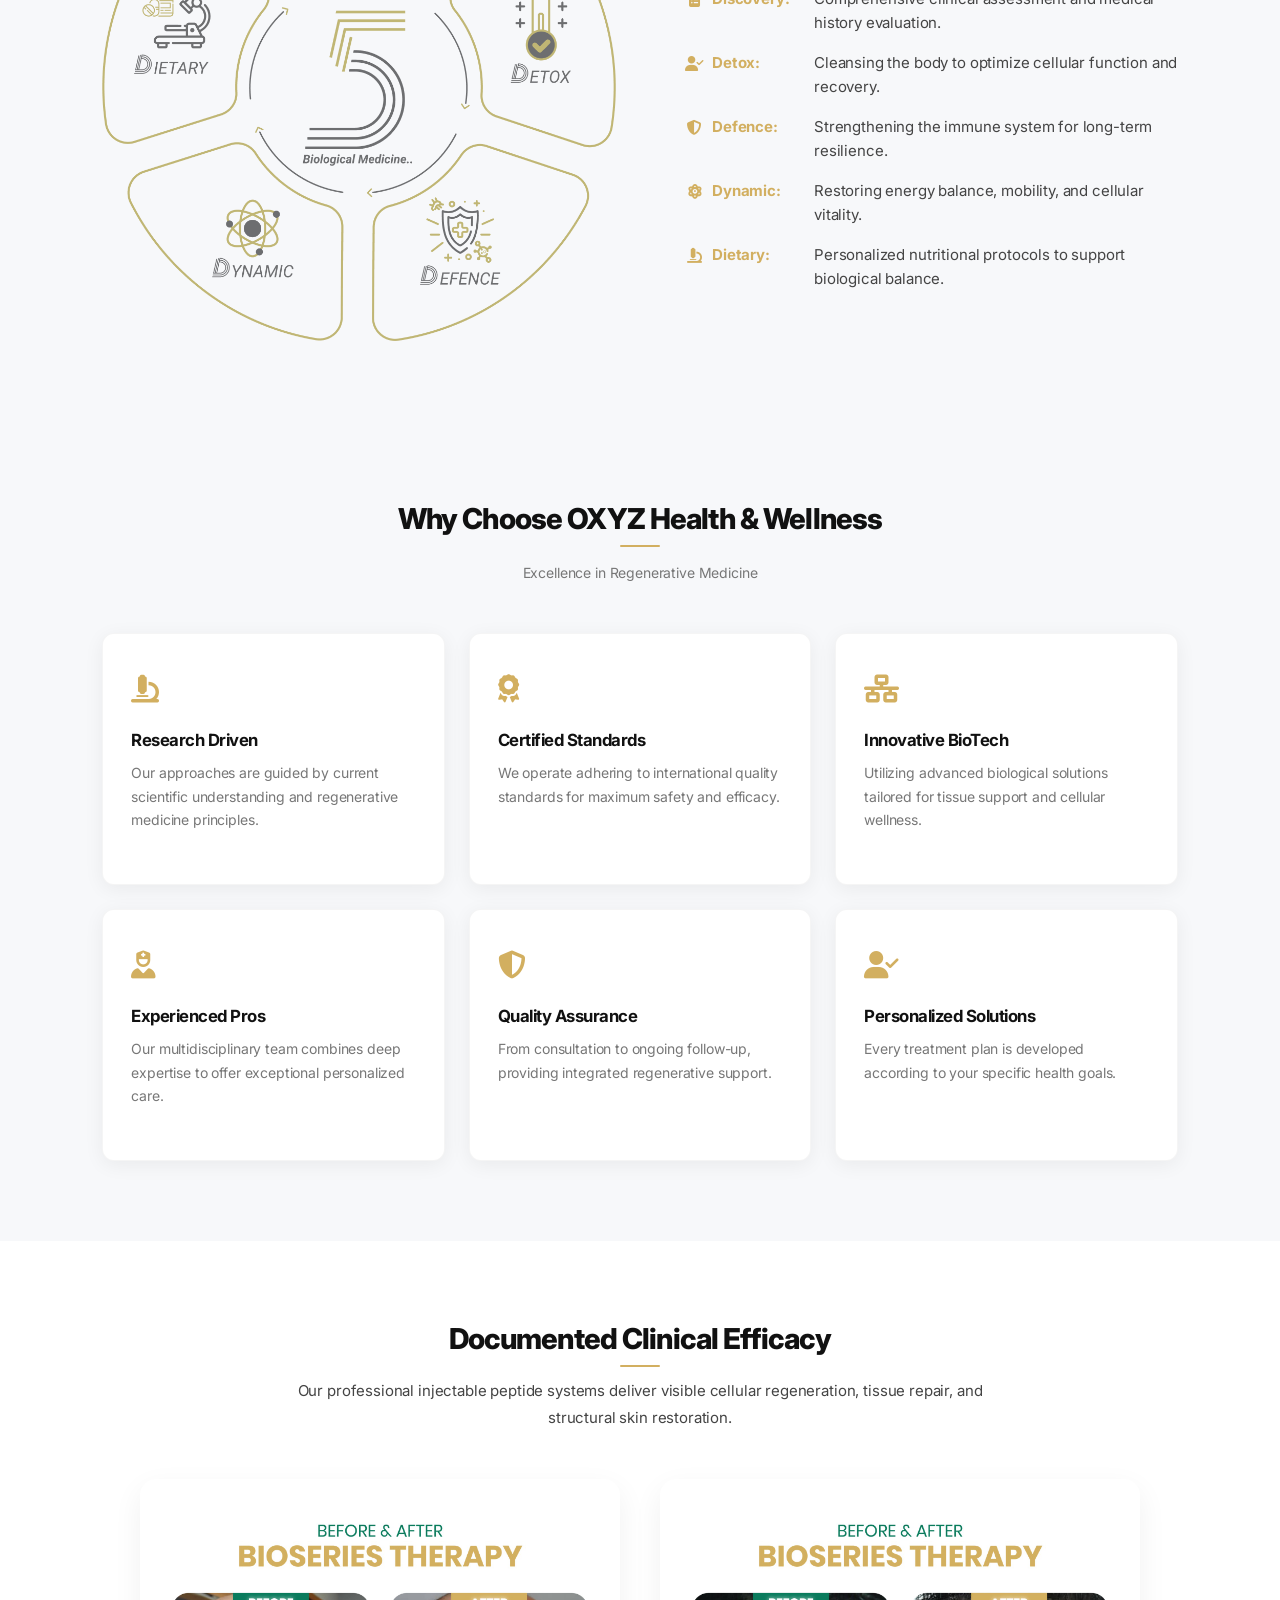
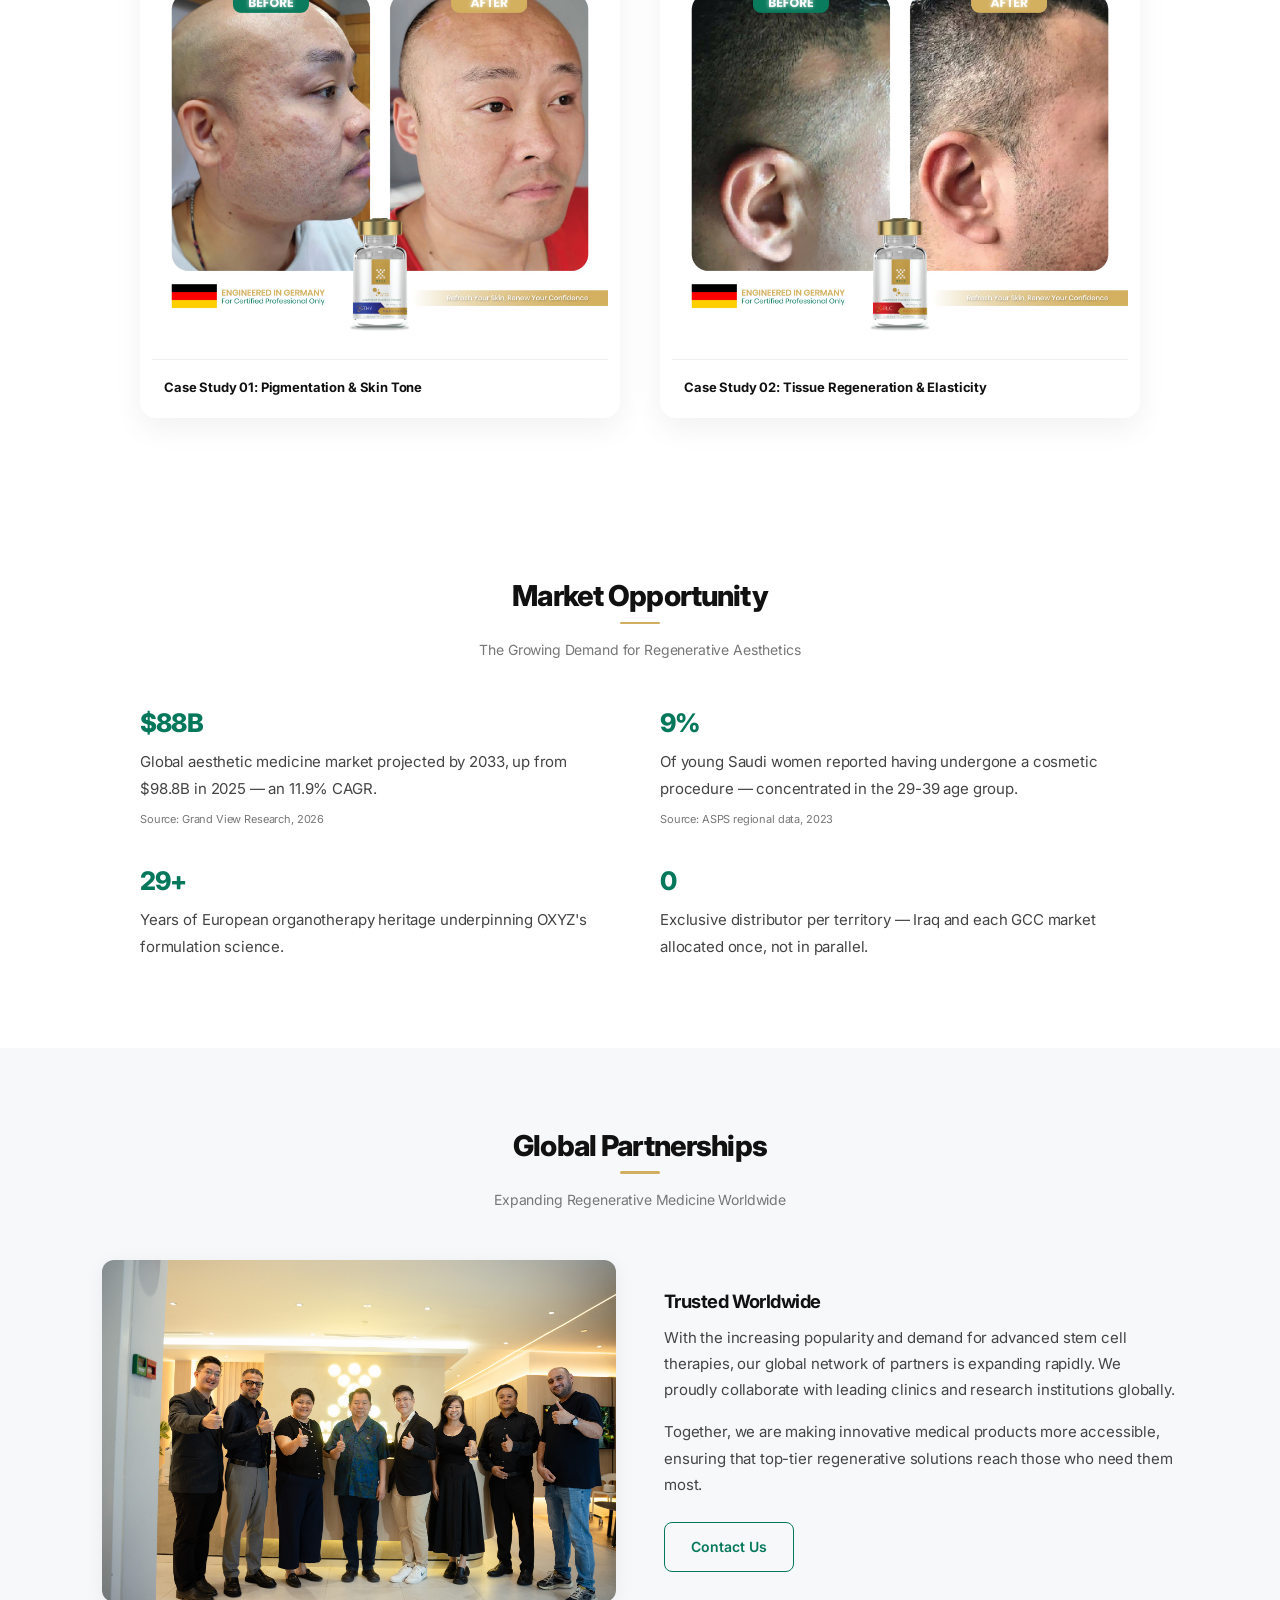
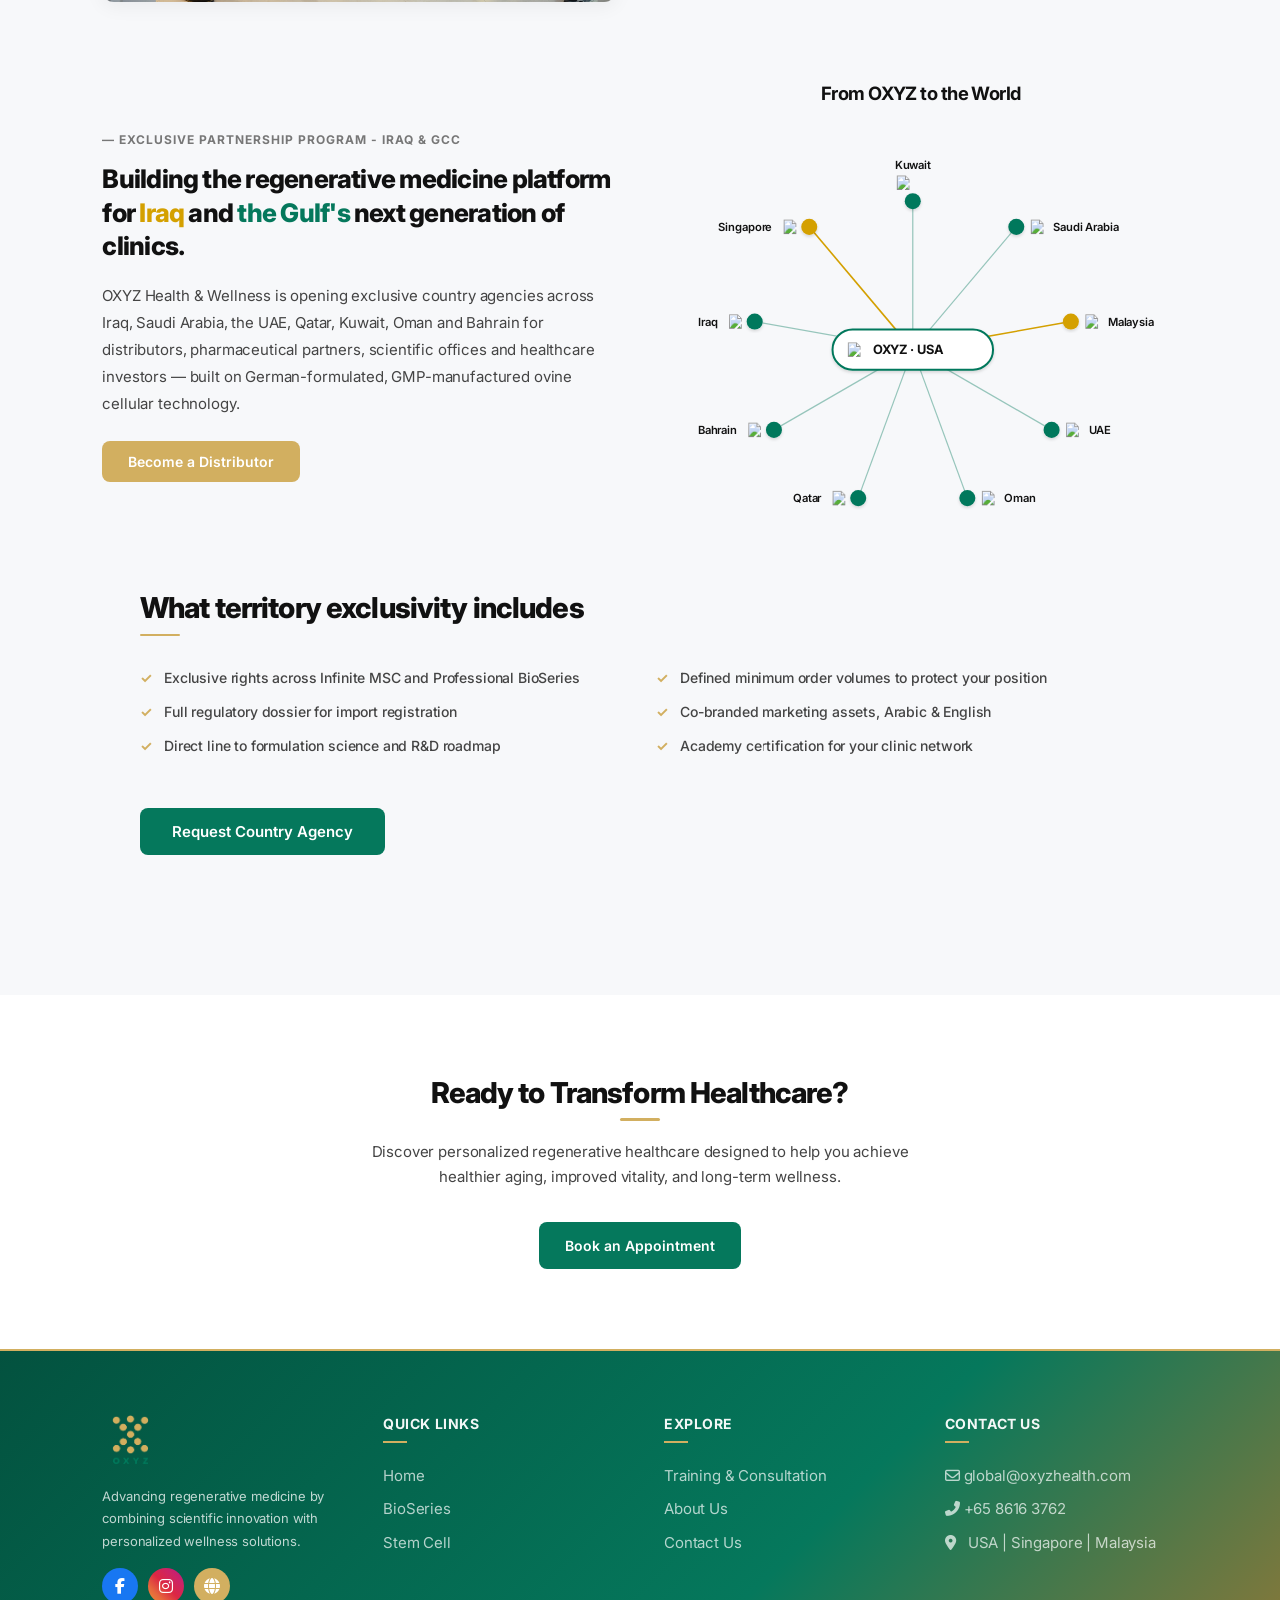
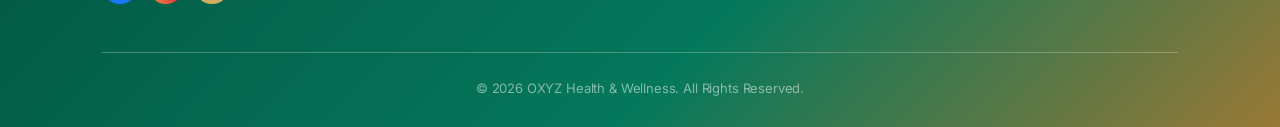
==== commit 3b77e79e: "Apply centered hero layout, Lora font, and teal gradient to home page hero" ====
--- a/index.html
+++ b/index.html
@@ -13,7 +13,7 @@
     <link rel="preconnect" href="https://fonts.googleapis.com" />
     <link rel="preconnect" href="https://fonts.gstatic.com" crossorigin />
     <link
-      href="https://fonts.googleapis.com/css2?family=Inter:wght@300;400;500;600&family=Poppins:wght@500;600;700&display=swap"
+      href="https://fonts.googleapis.com/css2?family=Inter:wght@300;400;500;600&family=Poppins:wght@500;600;700&family=Lora:wght@400;500;600;700&display=swap"
       rel="stylesheet"
     />
 
@@ -35,18 +35,36 @@
     <script src="js/nav.js"></script>
 
     <!-- Hero Section -->
-    <header class="hero" style="position: relative; overflow: hidden;">
+    <header class="hero hero-home" style="position: relative; overflow: hidden;">
+      <style>
+        .hero-home::before {
+          background: linear-gradient(to right, rgba(15, 60, 85, 0.8) 0%, rgba(138, 77, 34, 0.7) 100%);
+        }
+        .hero-home .hero-title {
+          font-family: 'Lora', serif;
+          font-size: 3.2rem;
+          font-weight: 600;
+          line-height: 1.15;
+          margin-bottom: 24px;
+          letter-spacing: -0.01em;
+        }
+        @media (max-width: 768px) {
+          .hero-home .hero-title {
+            font-size: 2.2rem;
+          }
+        }
+      </style>
       <video autoplay loop muted playsinline style="position: absolute; top: 0; left: 0; width: 100%; height: 100%; object-fit: cover; z-index: 0;">
         <source src="images/here_video.mp4" type="video/mp4">
       </video>
-      <div class="hero-content">
+      <div class="hero-content text-center" style="margin: 0 auto;">
         <h1 class="hero-title">
-          Advancing the Future of Regenerative Healthcare
+          Advancing the Future of <br><span style="color: #f7b779;">Regenerative Healthcare</span>
         </h1>
         <p class="hero-subtitle">OXYZ Health & Wellness delivers innovative stem cell therapies, biotechnology
           solutions, BioSeries products, professional training, and healthcare
           consultation to improve lives through science.</p>
-        <div class="hero-buttons animate-on-scroll">
+        <div class="hero-buttons animate-on-scroll" style="justify-content: center;">
           <a href="oxyz-cell.html" class="btn btn-primary">Explore Stem Cell</a>
           <a href="bioseries.html" class="btn btn-outline">Explore BioSeries</a>
         </div>
--- a/css/style.css
+++ b/css/style.css
@@ -1,3 +1,3 @@
 @import url("variables.css");
 @import url("layout.css");
-@import url("components.css");
+@import url("components.css");
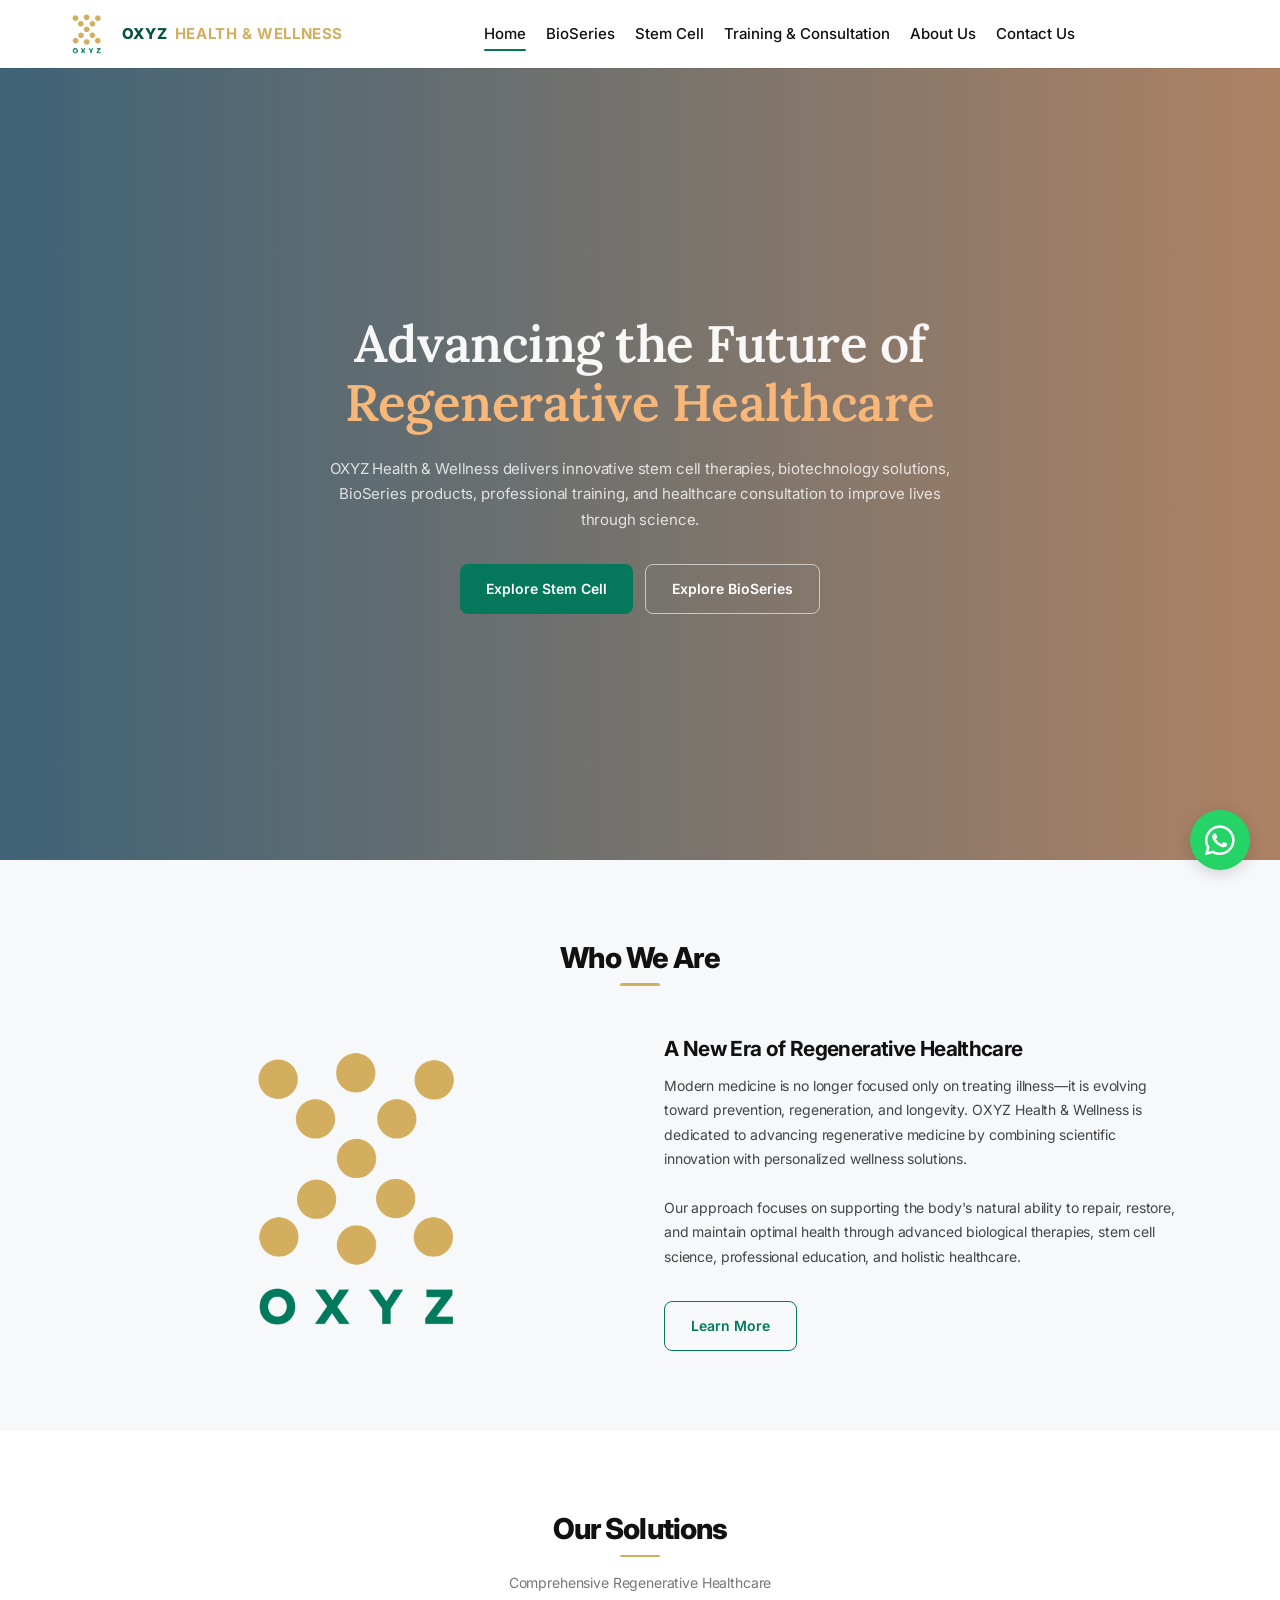
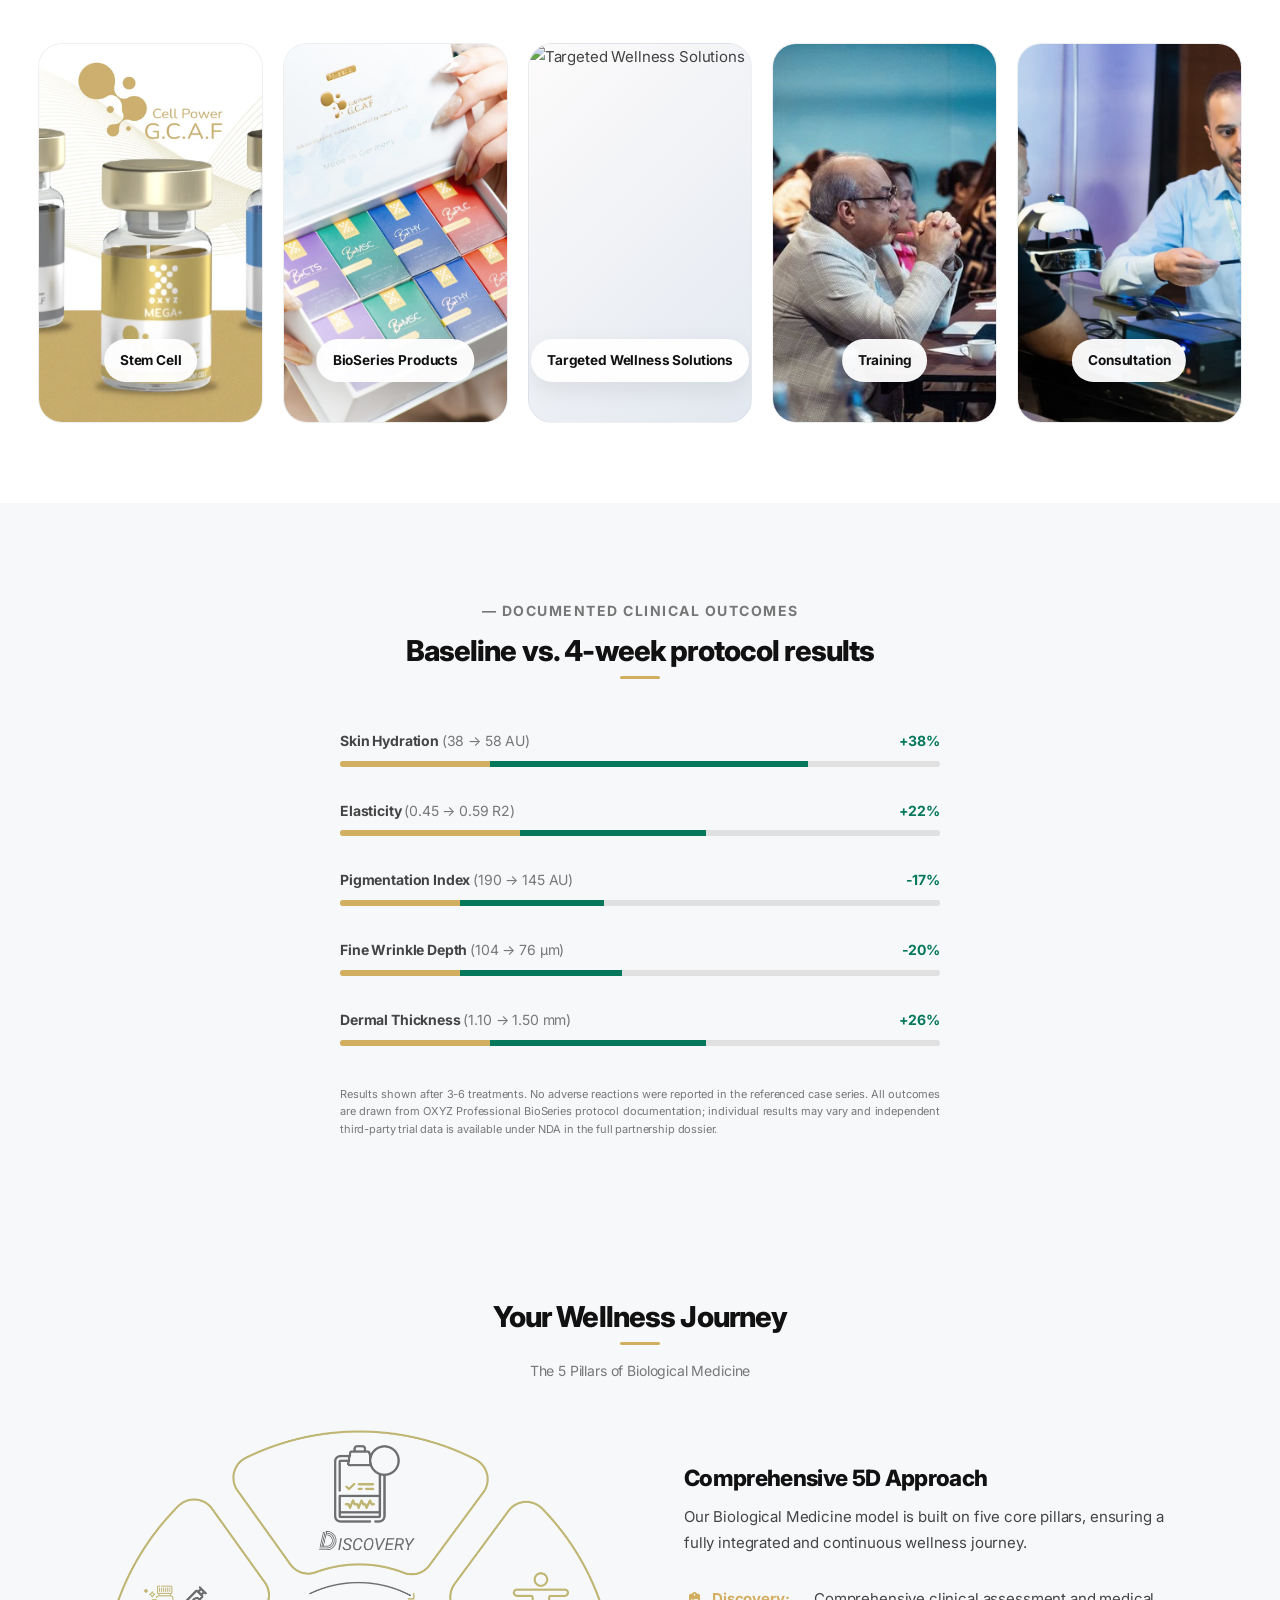
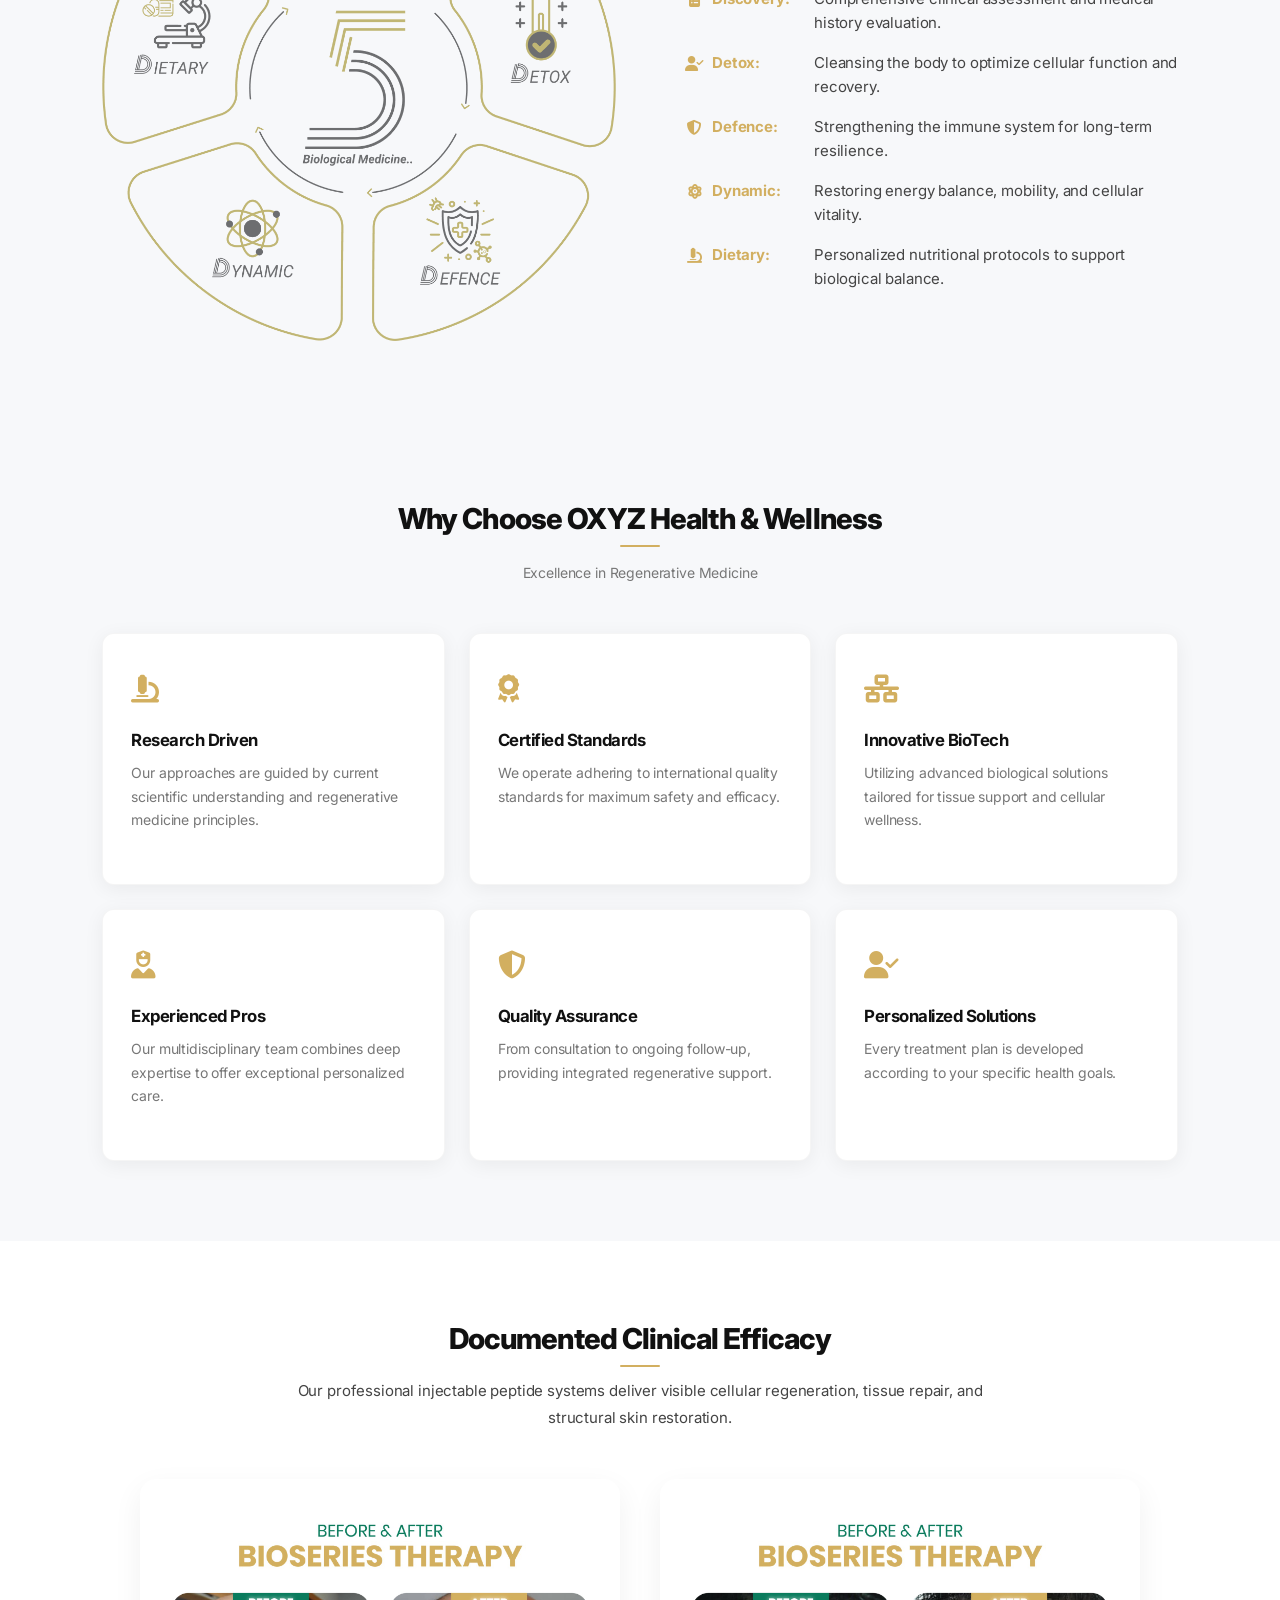
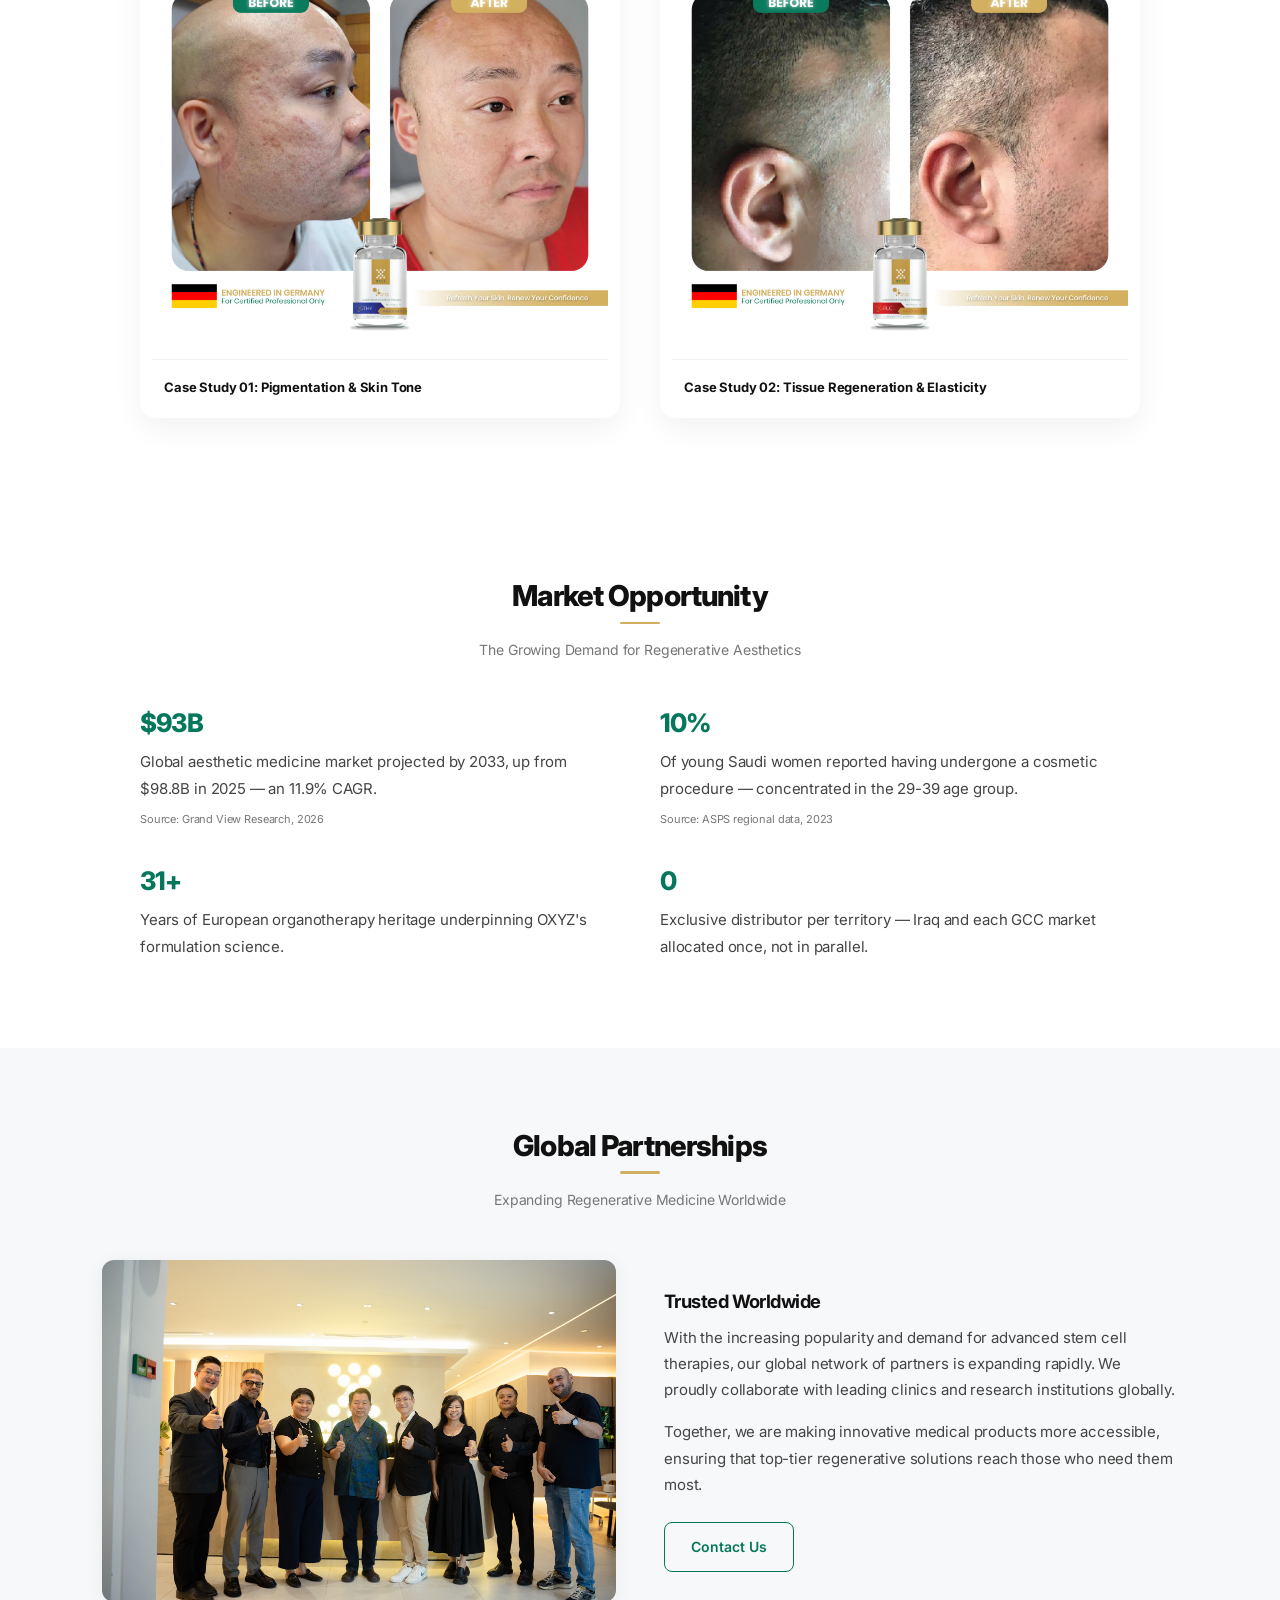
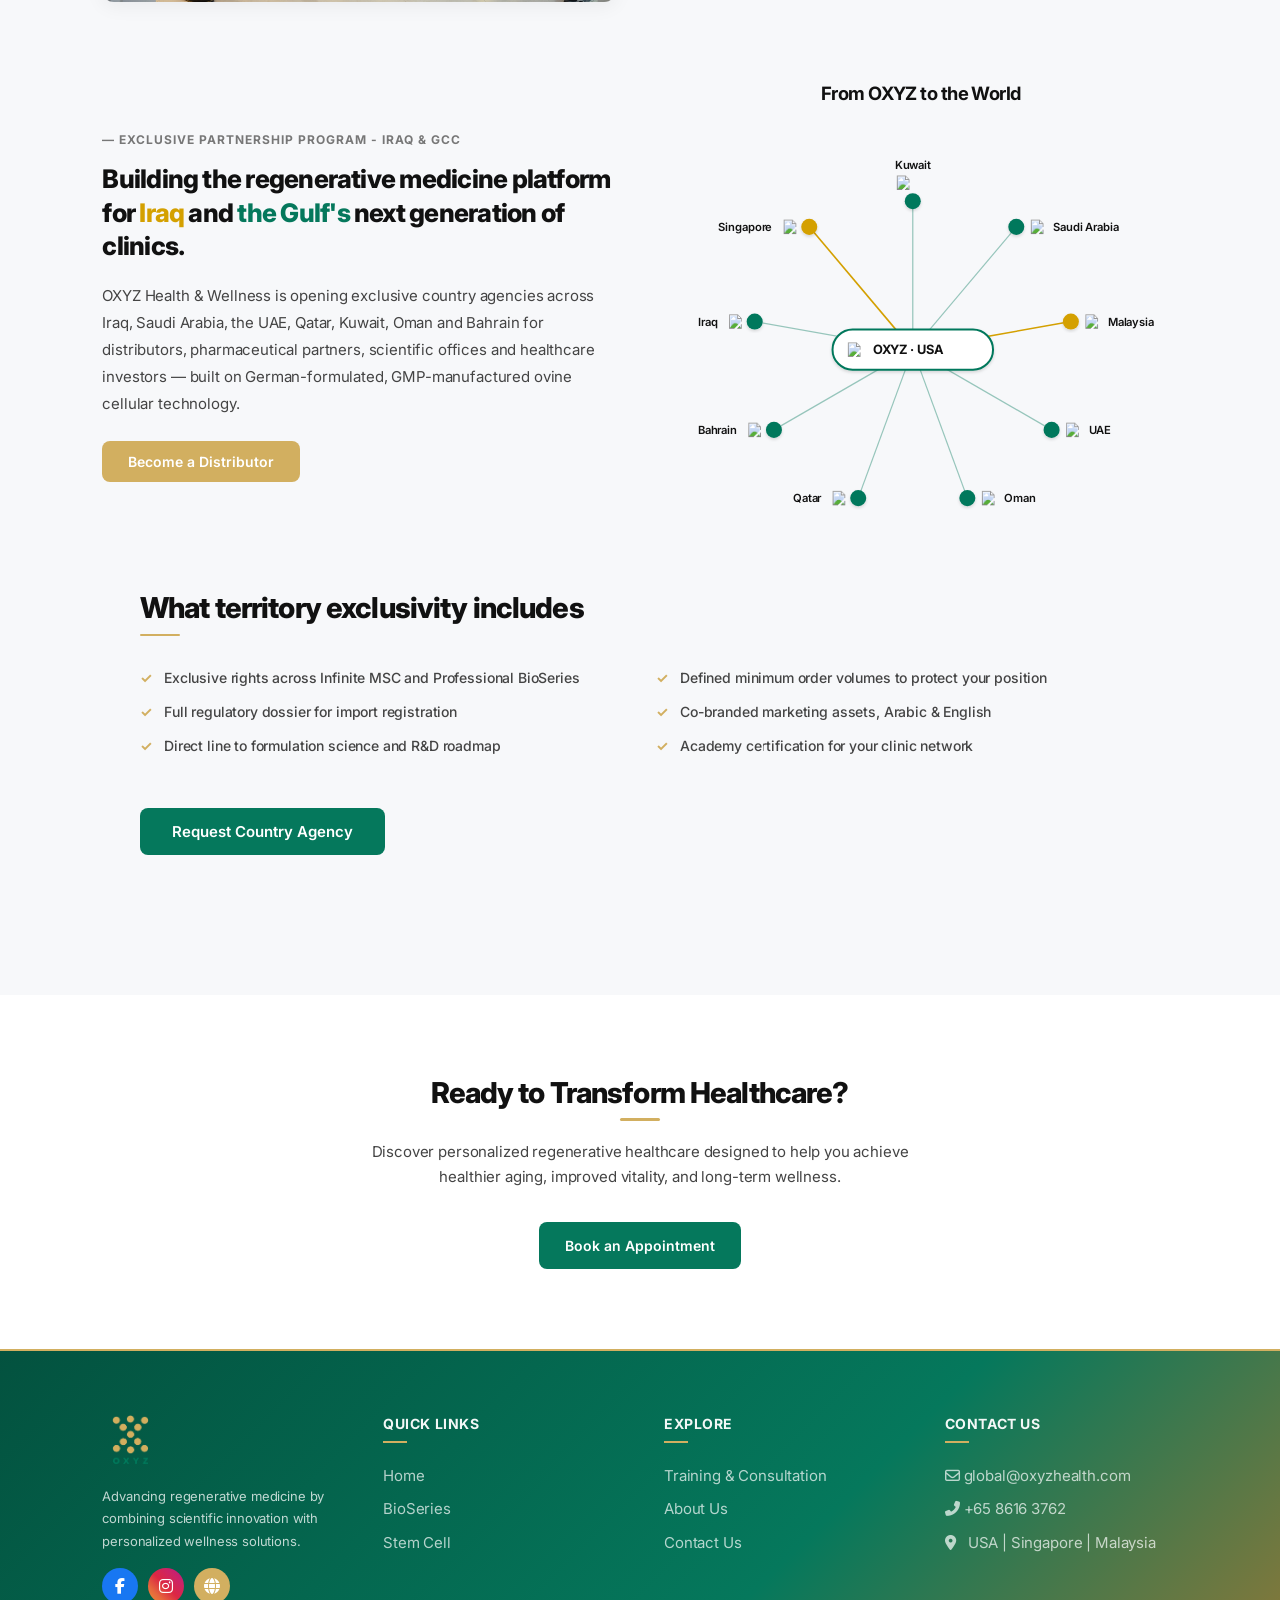
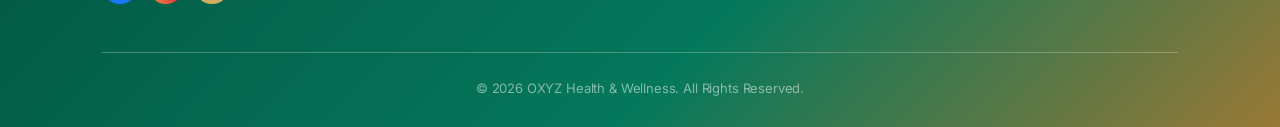
==== commit 8ab14b94: "Further reduce hero title font size for better mobile wrapping" ====
--- a/index.html
+++ b/index.html
@@ -50,7 +50,9 @@
         }
         @media (max-width: 768px) {
           .hero-home .hero-title {
-            font-size: 2.2rem;
+            font-size: 1.5rem;
+            line-height: 1.3;
+            padding: 0 10px;
           }
         }
       </style>
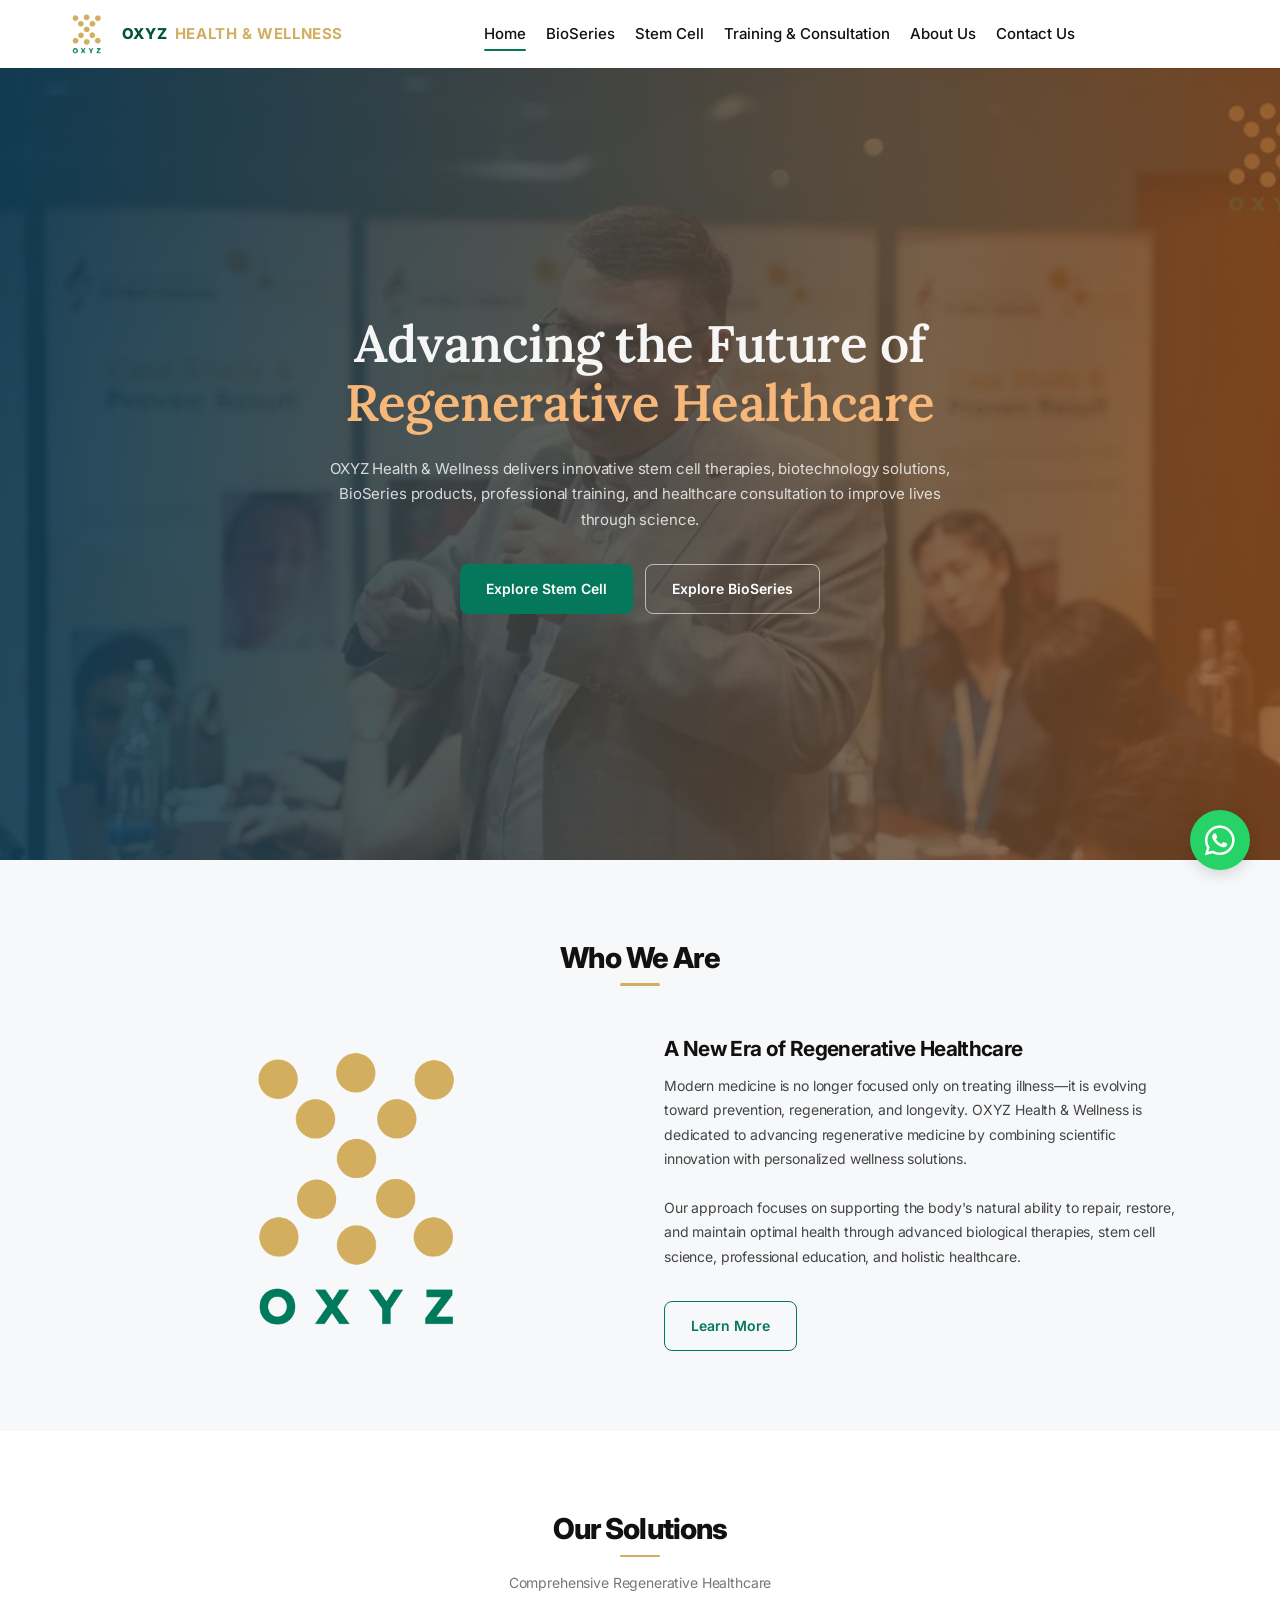
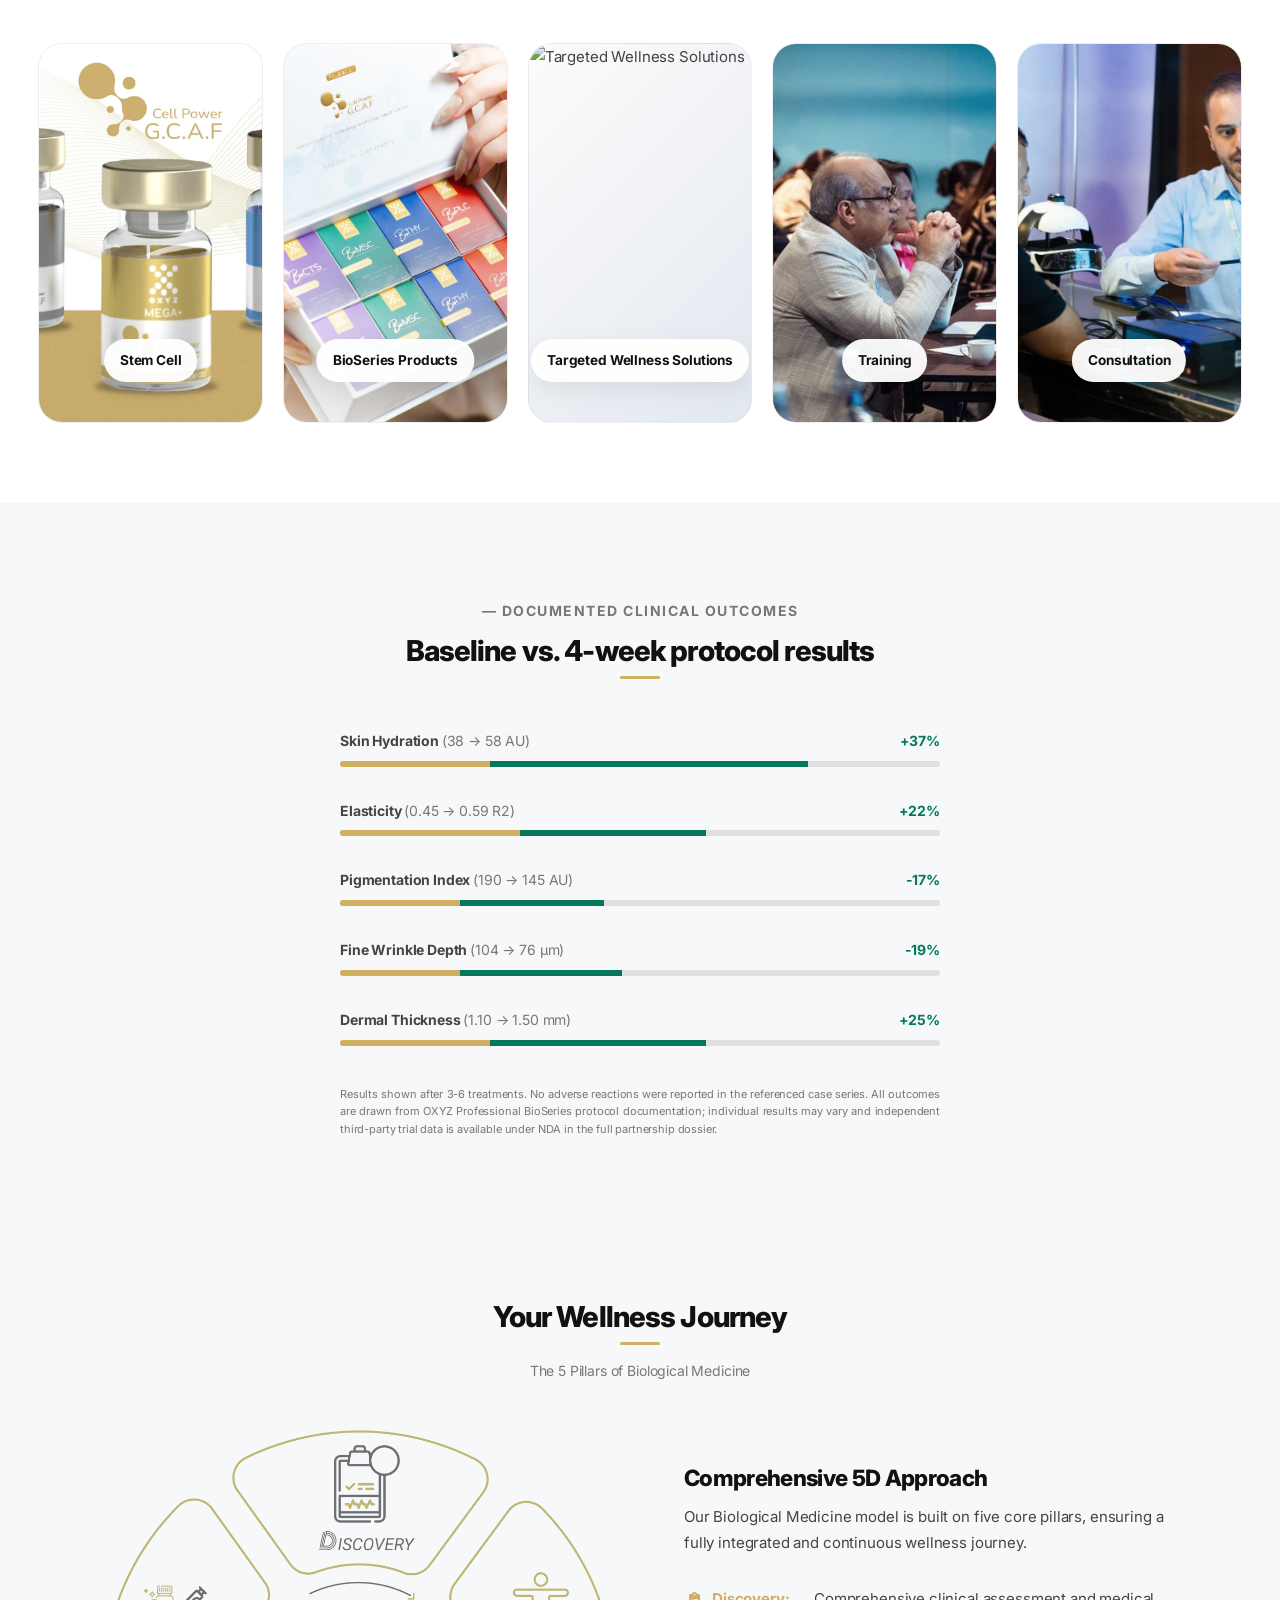
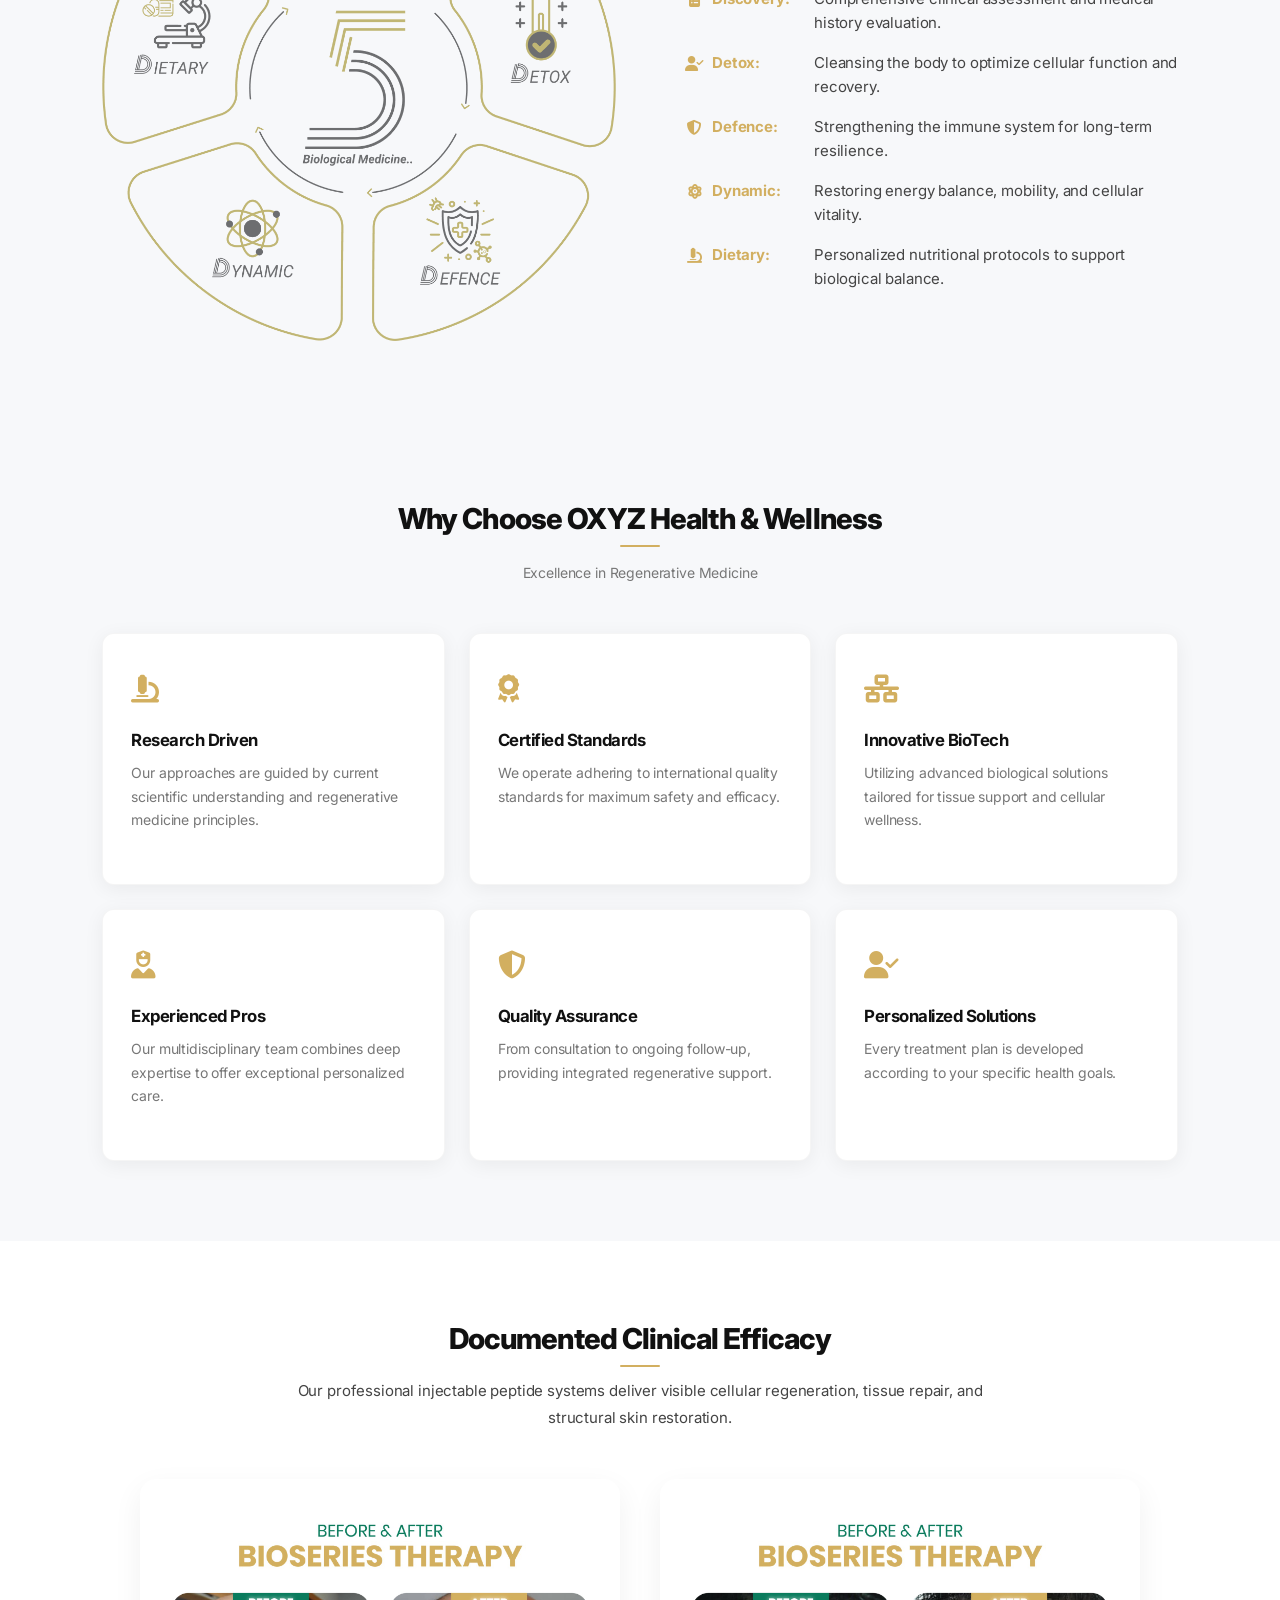
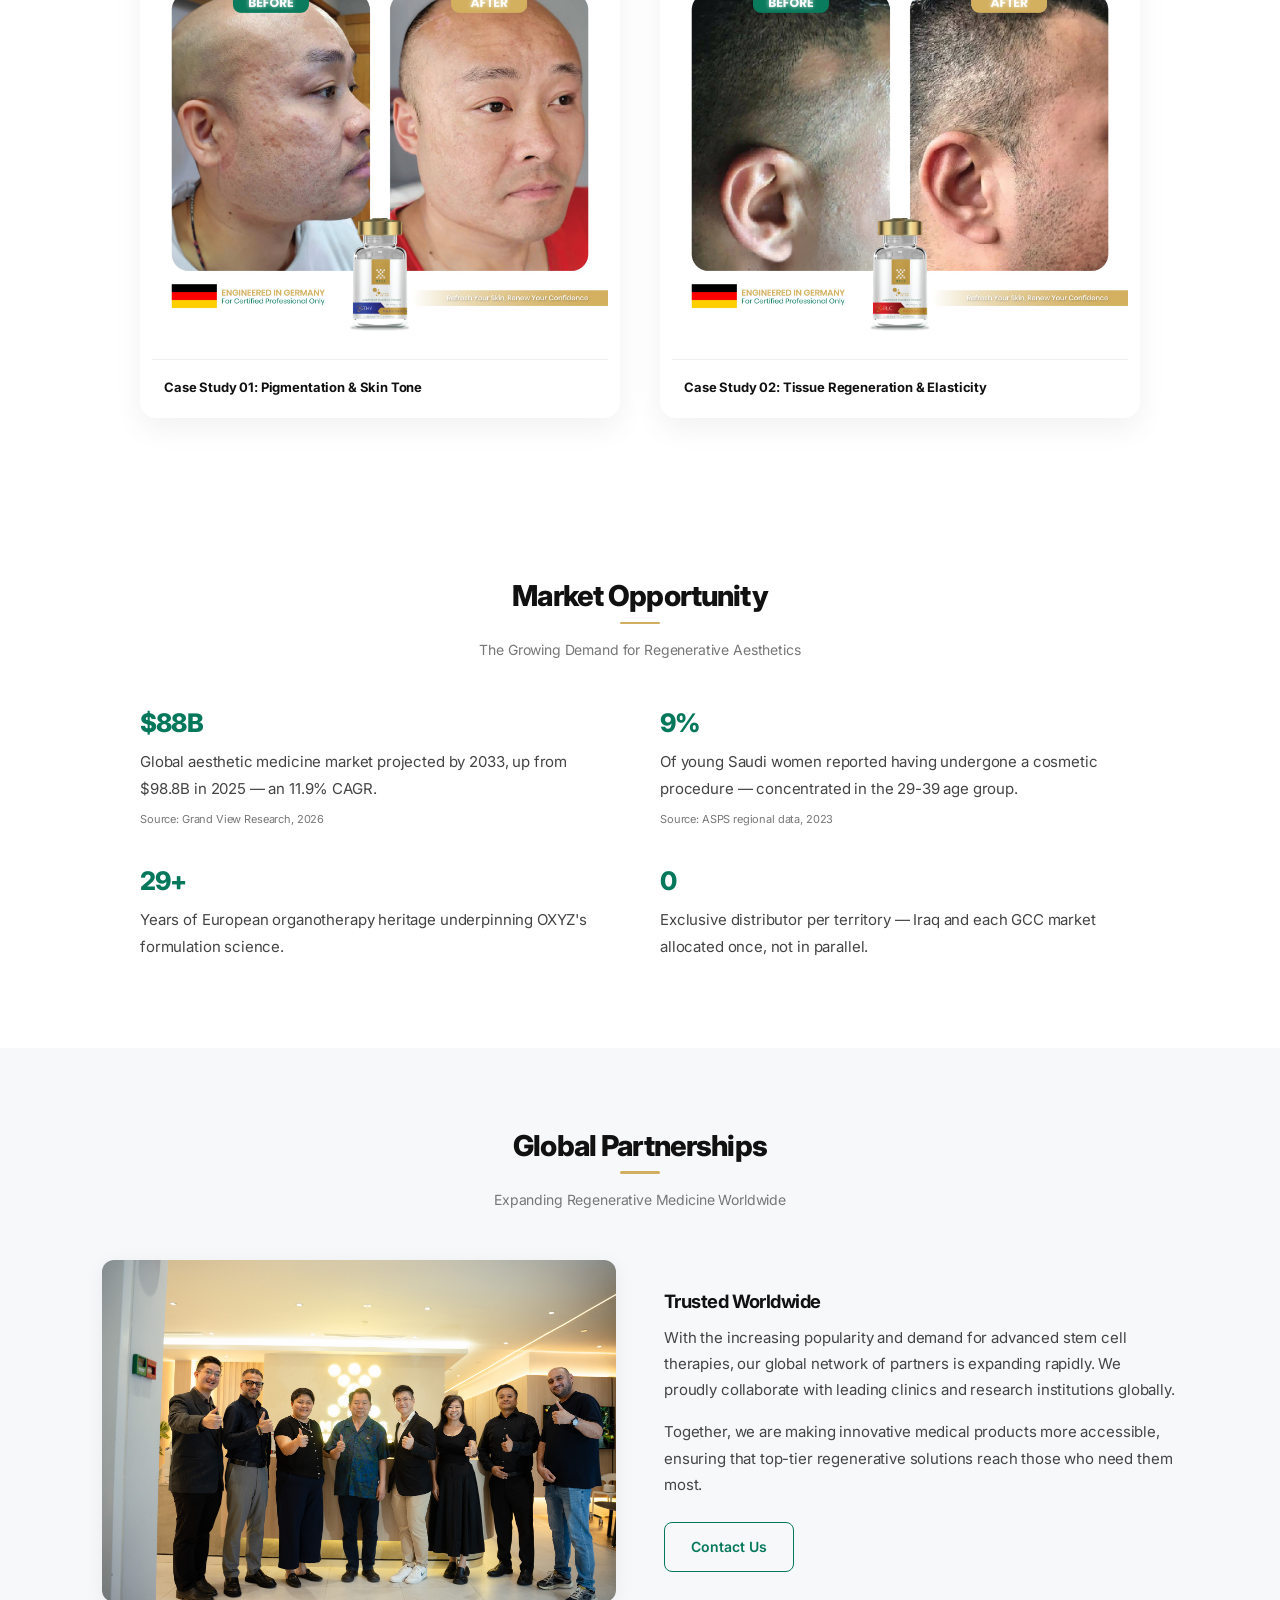
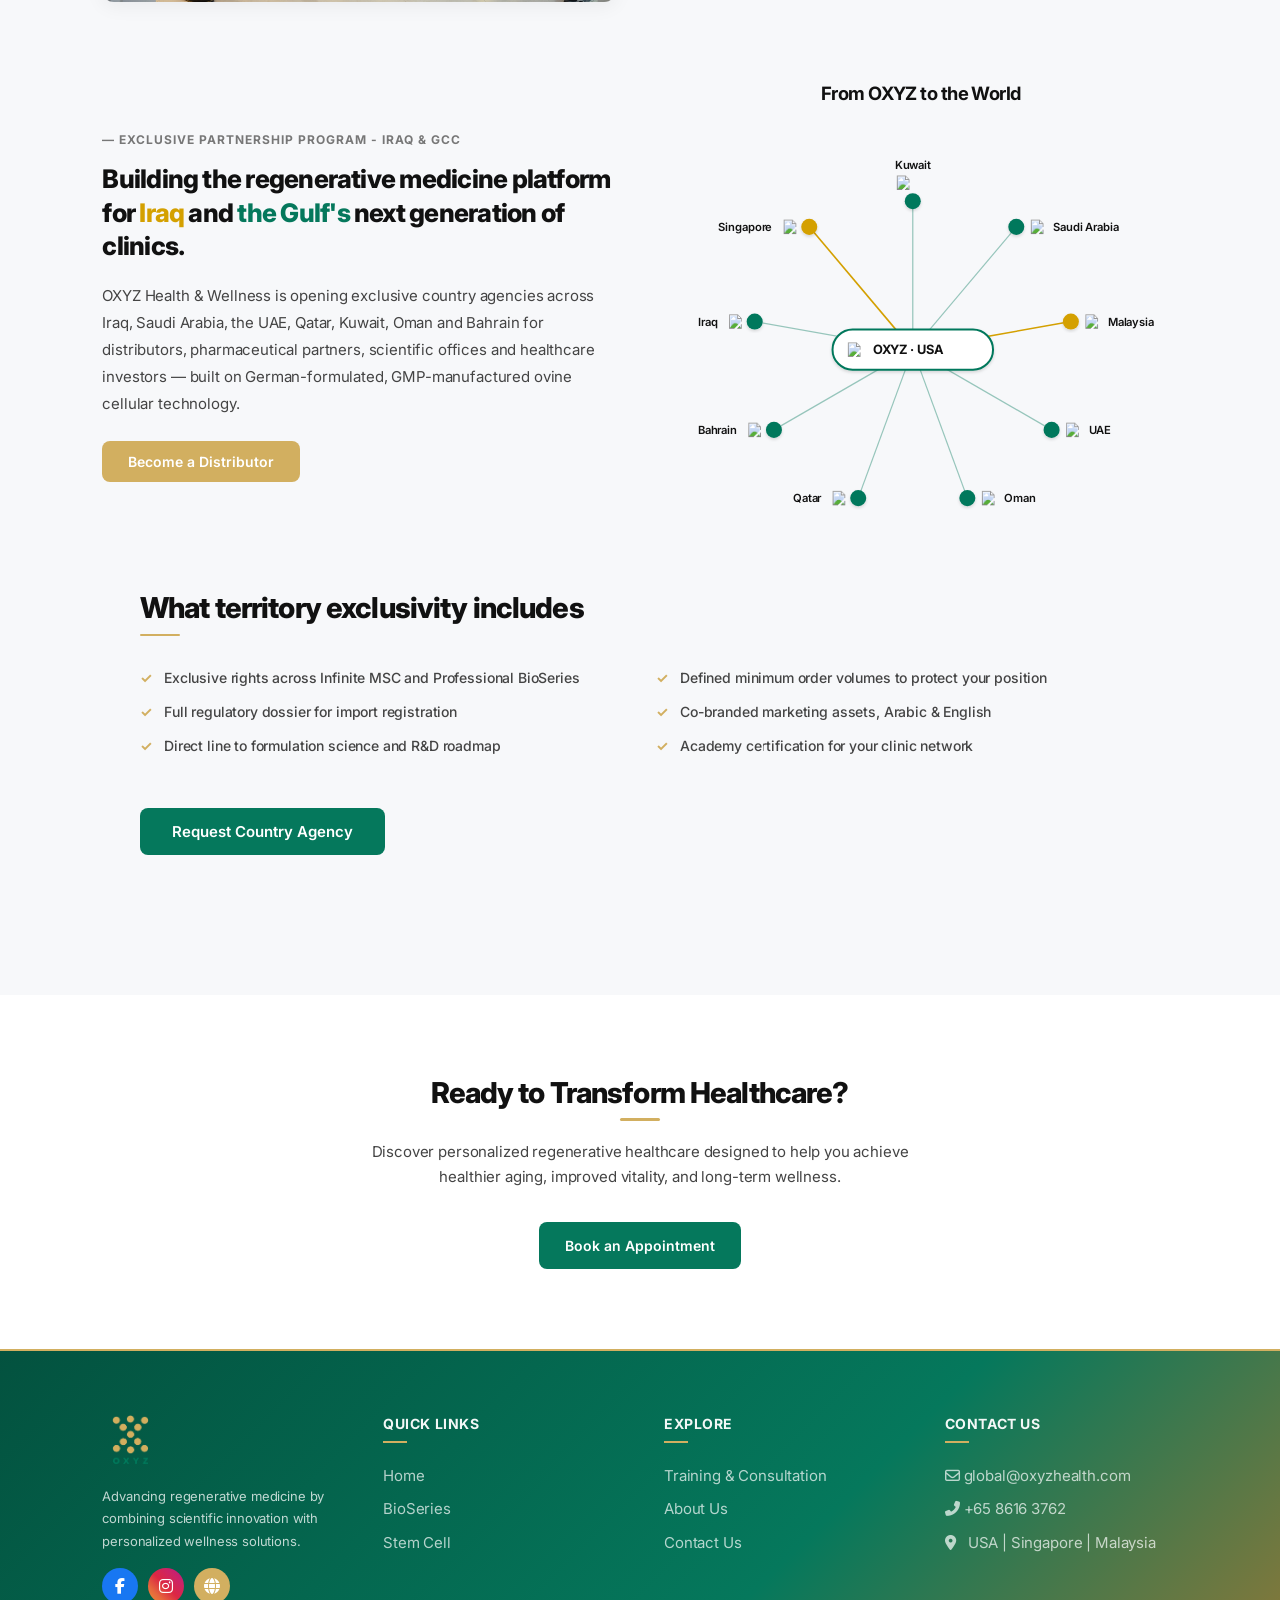
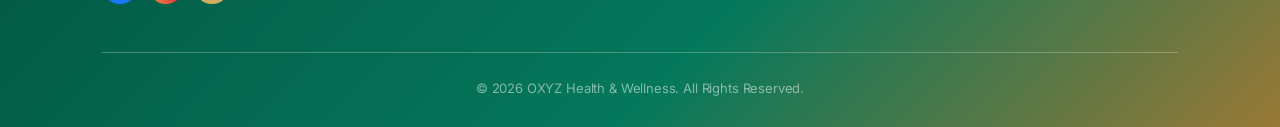
==== commit e6ff77ce: "Replace index.html hero video and force cache clear for new product images" ====
--- a/index.html
+++ b/index.html
@@ -35,10 +35,10 @@
     <script src="js/nav.js"></script>
 
     <!-- Hero Section -->
-    <header class="hero hero-home" style="position: relative; overflow: hidden;">
+    <header class="hero hero-home" style="position: relative; overflow: hidden; background-image: url('Training/Untitled-5969-opt.jpg'); background-size: cover; background-position: center 30%;">
       <style>
         .hero-home::before {
-          background: linear-gradient(to right, rgba(15, 60, 85, 0.8) 0%, rgba(138, 77, 34, 0.7) 100%);
+          background: linear-gradient(to right, rgba(15, 60, 85, 0.9) 0%, rgba(138, 77, 34, 0.8) 100%);
         }
         .hero-home .hero-title {
           font-family: 'Lora', serif;
@@ -56,9 +56,6 @@
           }
         }
       </style>
-      <video autoplay loop muted playsinline style="position: absolute; top: 0; left: 0; width: 100%; height: 100%; object-fit: cover; z-index: 0;">
-        <source src="images/here_video.mp4" type="video/mp4">
-      </video>
       <div class="hero-content text-center" style="margin: 0 auto;">
         <h1 class="hero-title">
           Advancing the Future of <br><span style="color: #f7b779;">Regenerative Healthcare</span>
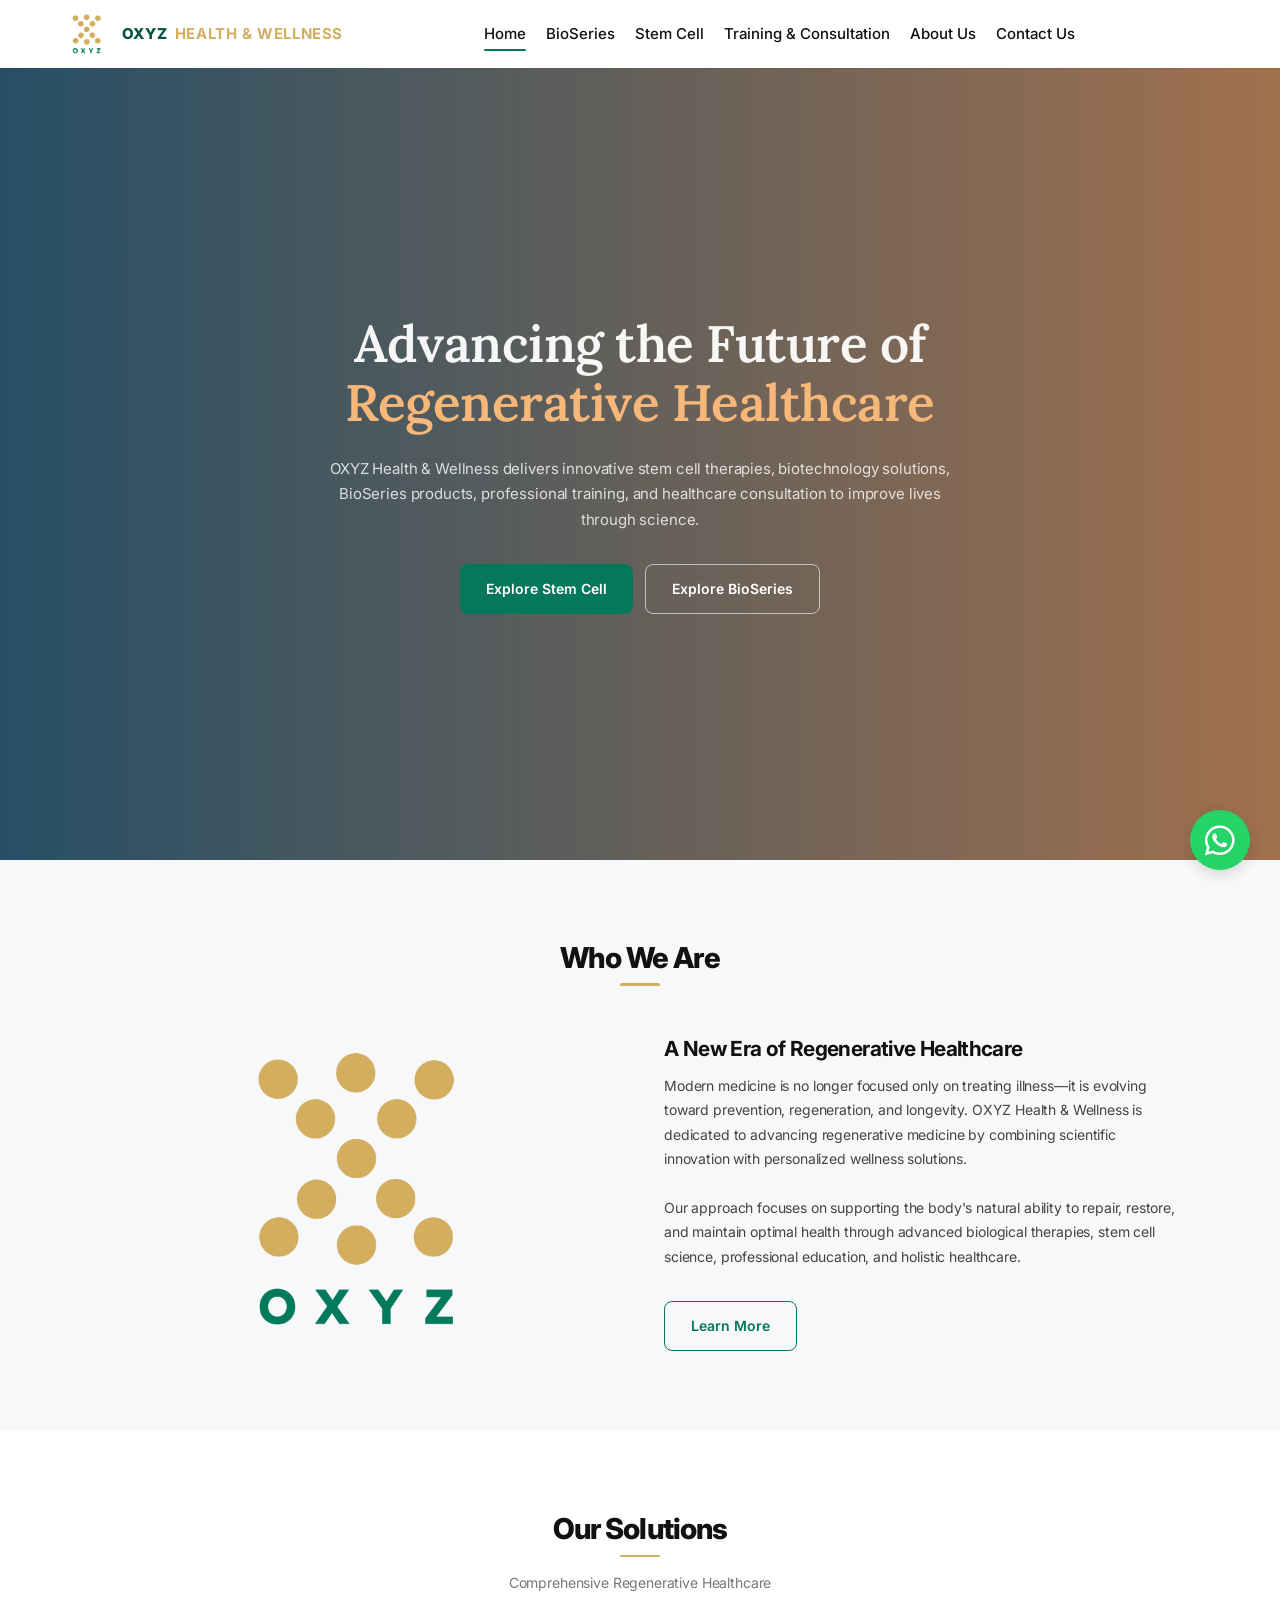
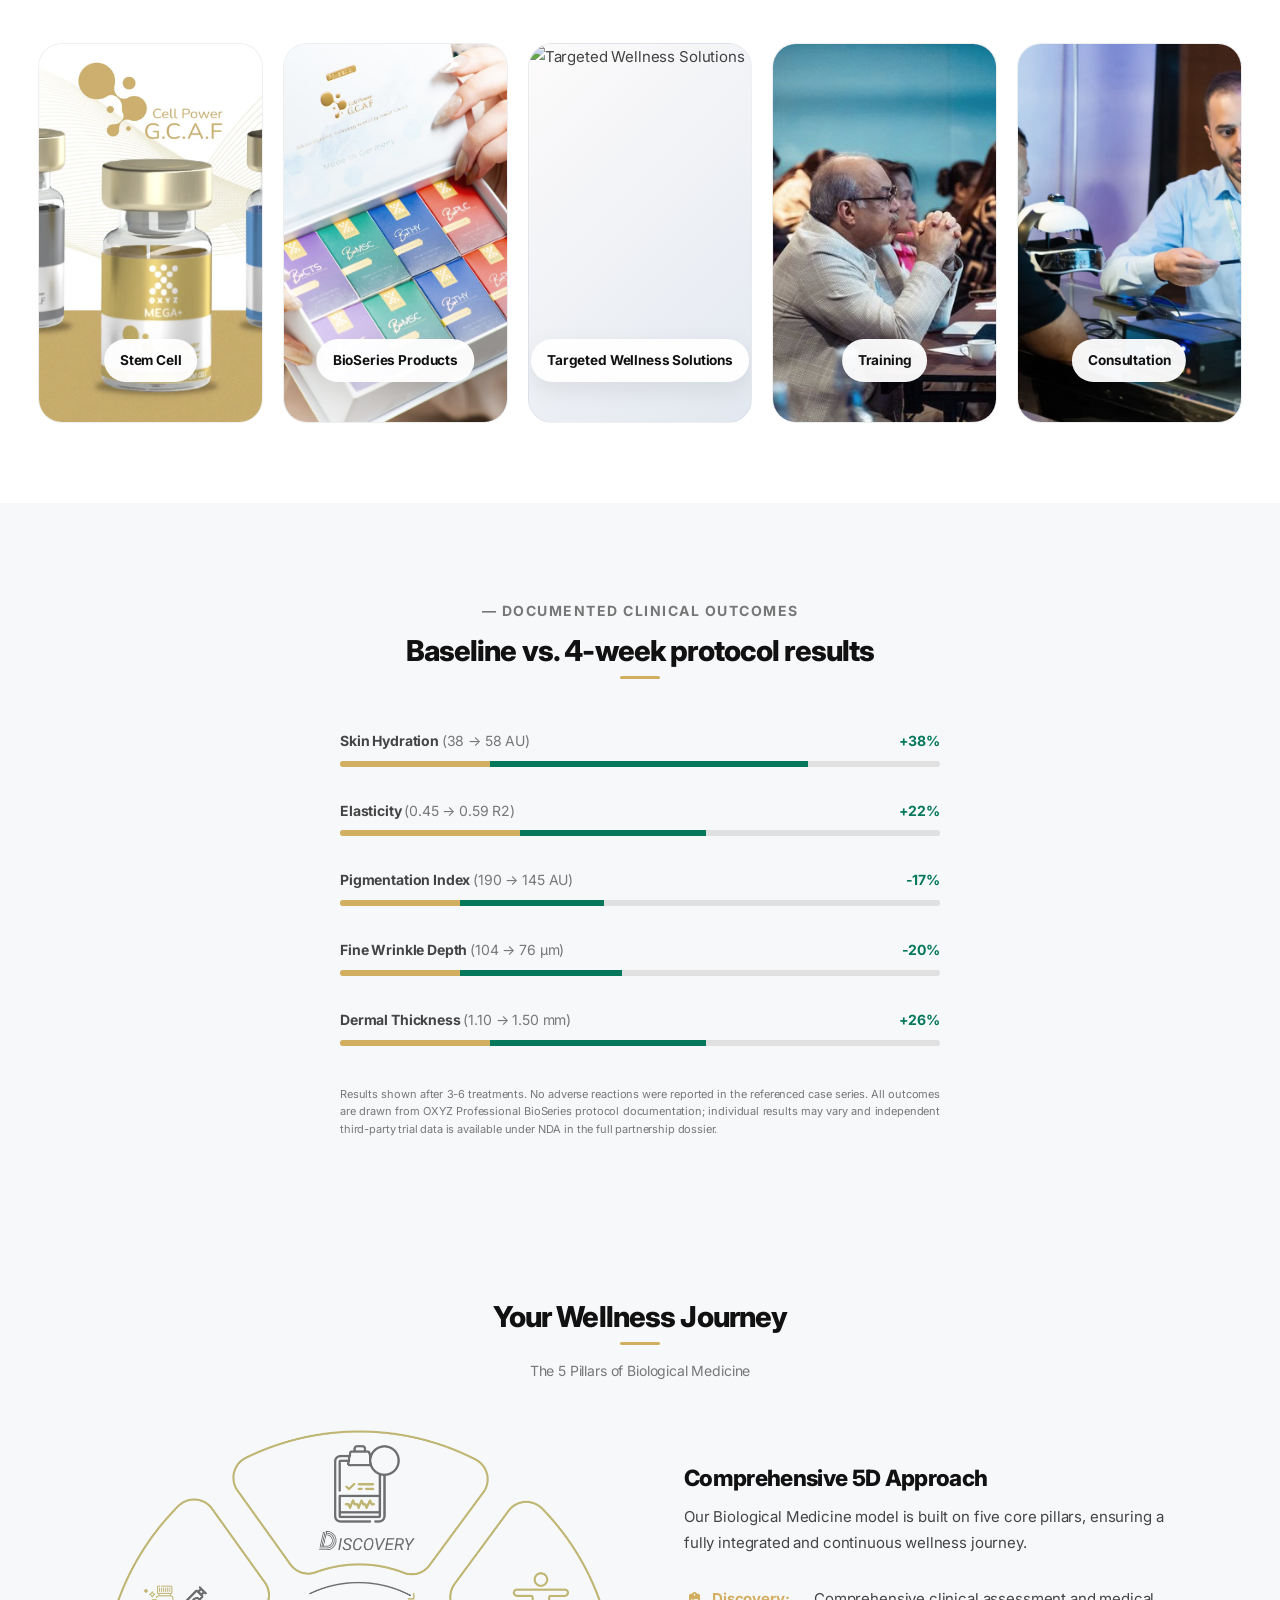
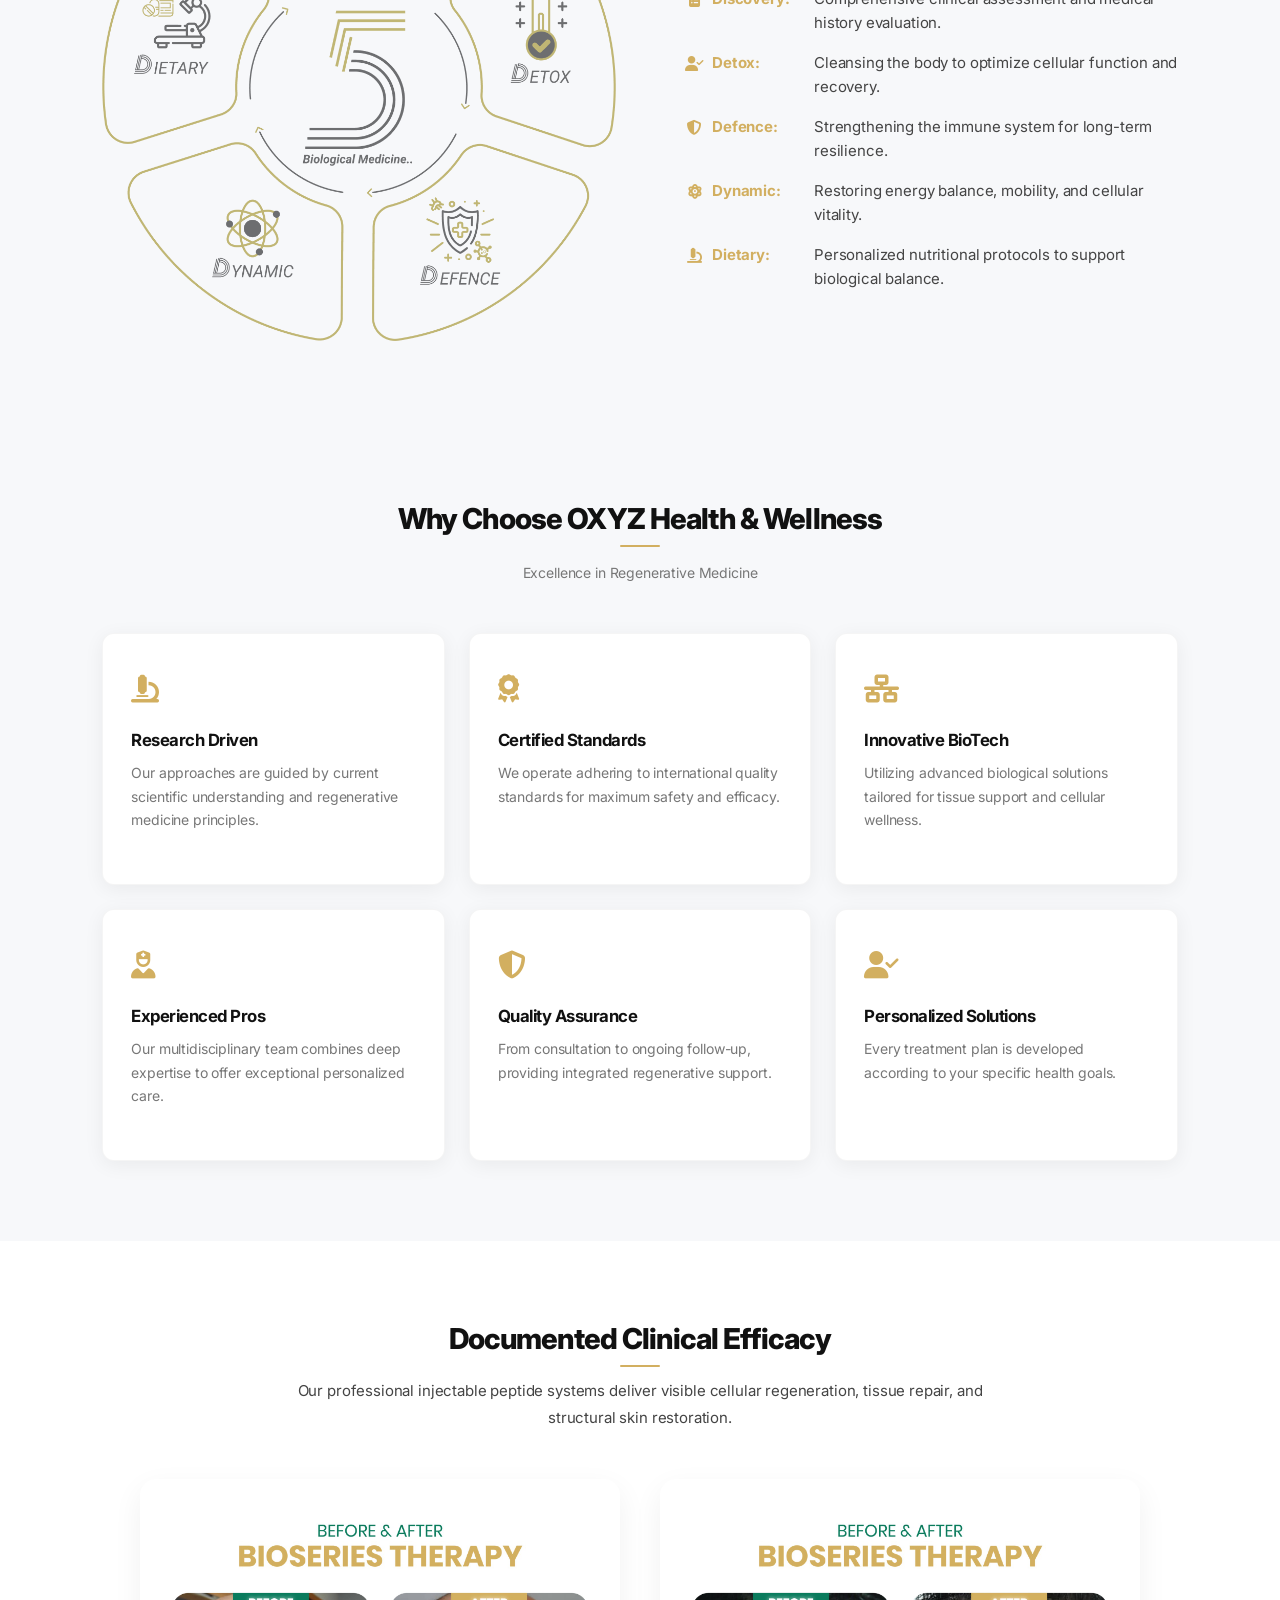
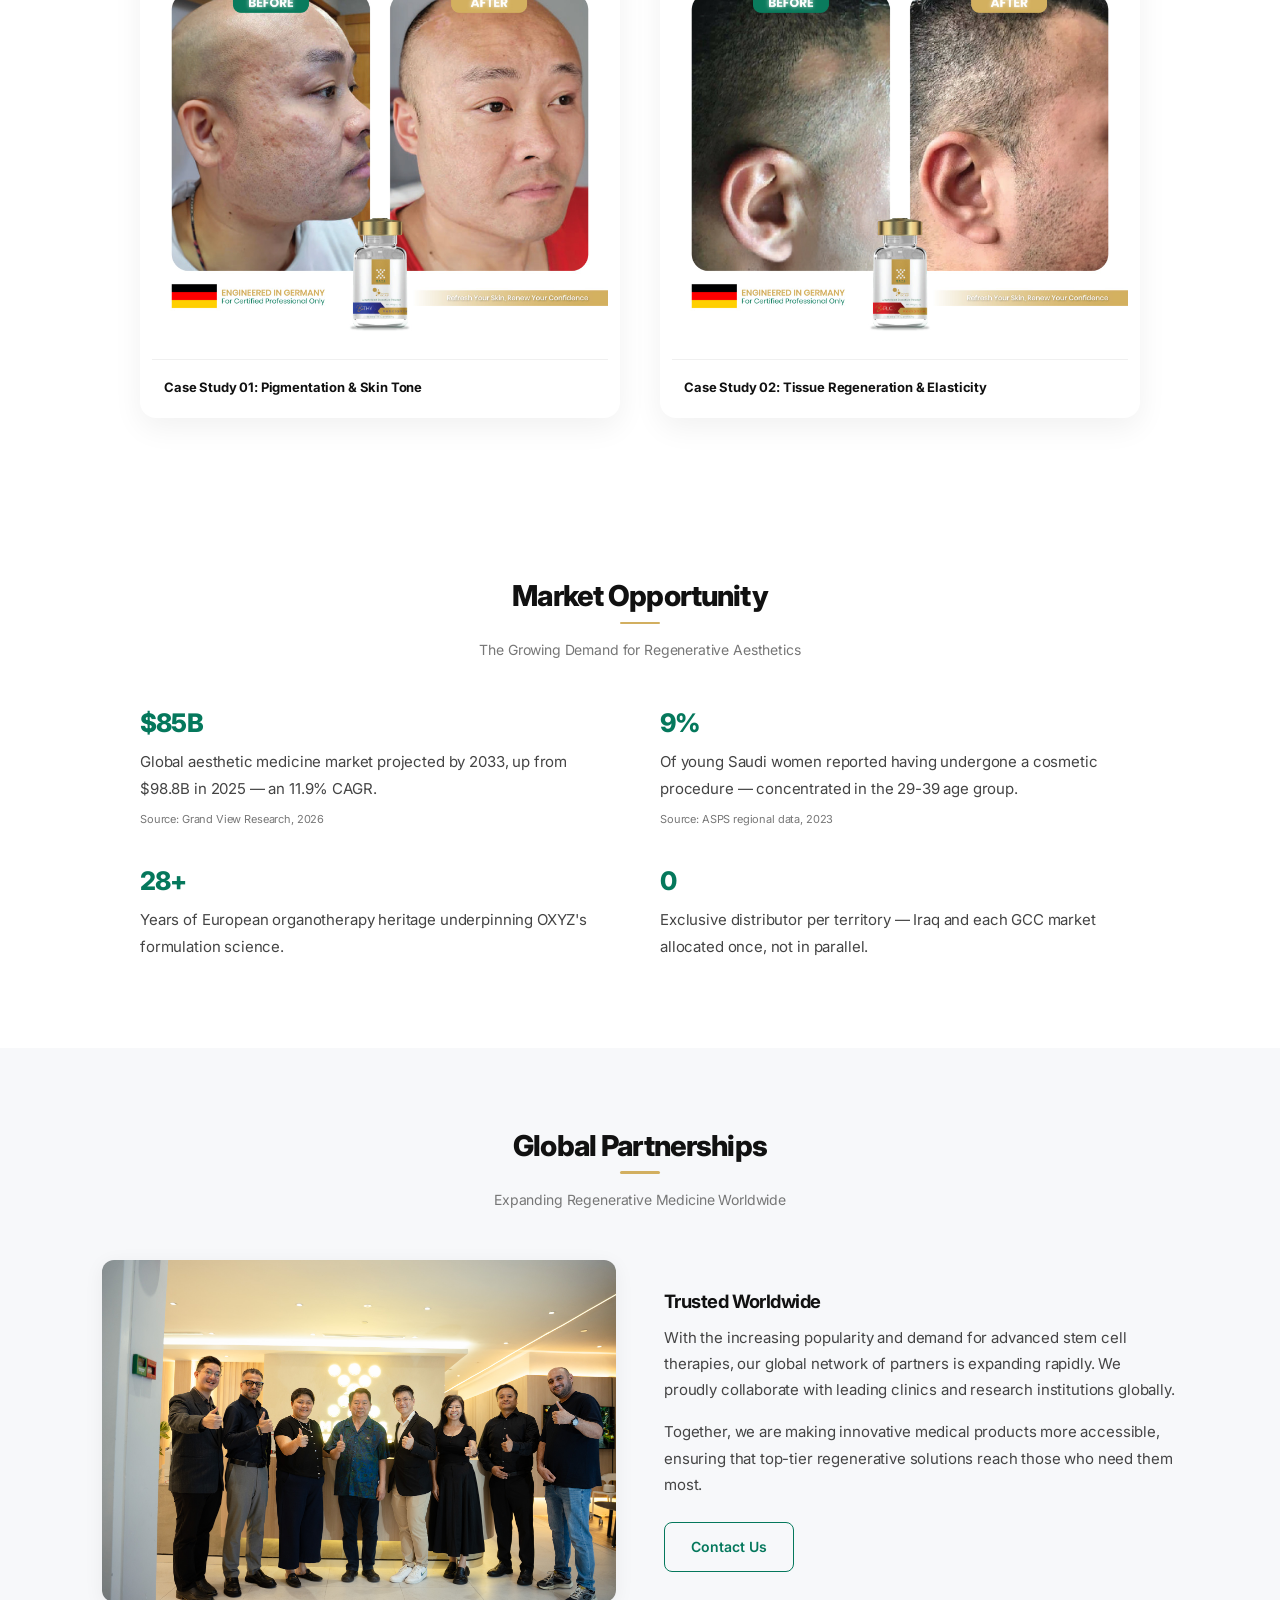
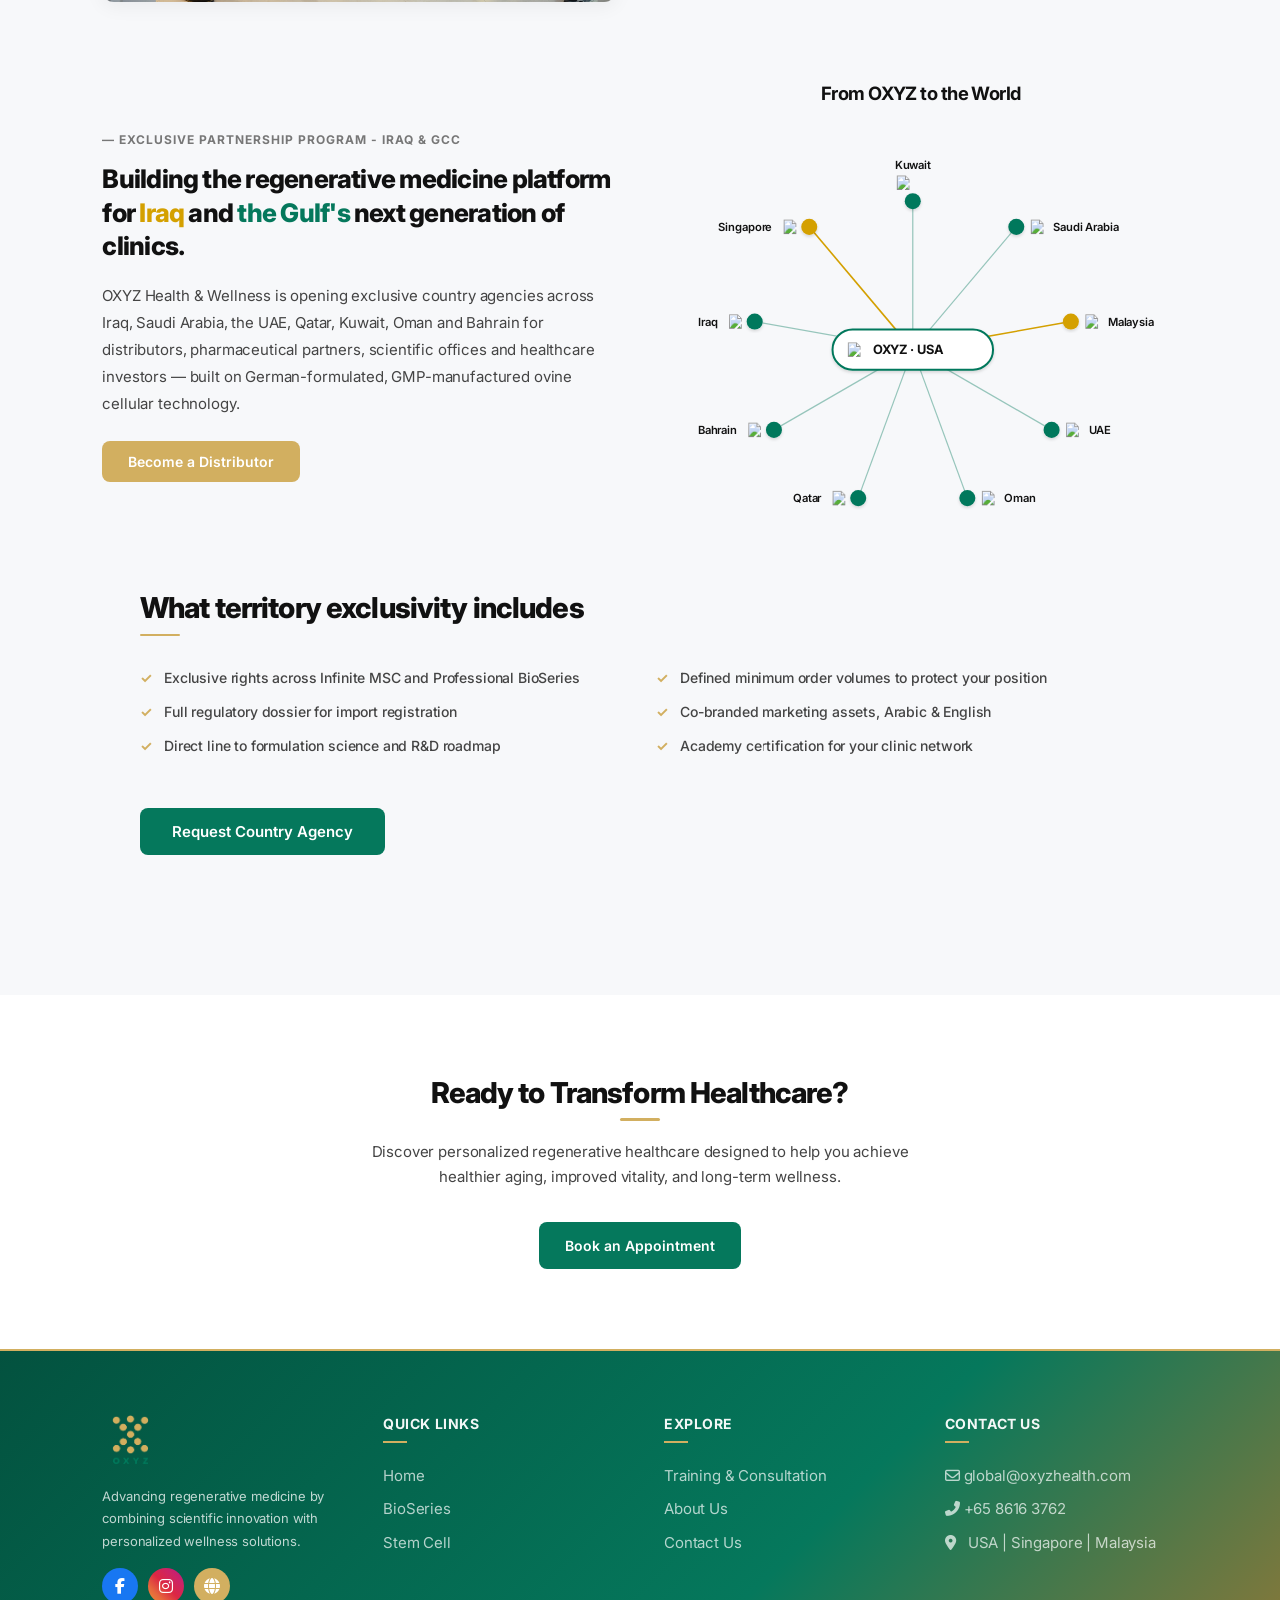
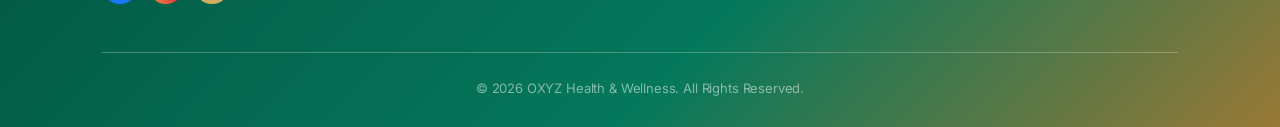
==== commit ed7c5e73: "Update hero section to use video background" ====
--- a/index.html
+++ b/index.html
@@ -1,352 +1,382 @@
 <!doctype html>
 <html lang="en">
-  <head>
-    <meta charset="UTF-8" />
-    <meta name="viewport" content="width=device-width, initial-scale=1.0" />
-    <meta
-      name="description"
-      content="OXYZ Health & Wellness - Advancing the Future of Regenerative Healthcare. Innovative stem cell therapies and BioSeries products."
-    />
-    <title>OXYZ Health & Wellness | Regenerative Medicine & Stem Cell Therapy</title>
-
-    <!-- Fonts -->
-    <link rel="preconnect" href="https://fonts.googleapis.com" />
-    <link rel="preconnect" href="https://fonts.gstatic.com" crossorigin />
-    <link
-      href="https://fonts.googleapis.com/css2?family=Inter:wght@300;400;500;600&family=Poppins:wght@500;600;700&family=Lora:wght@400;500;600;700&display=swap"
-      rel="stylesheet"
-    />
-
-    <!-- Icons -->
-    <link
-      rel="stylesheet"
-      href="https://cdnjs.cloudflare.com/ajax/libs/font-awesome/6.4.0/css/all.min.css"
-    />
-
-    <!-- CSS -->
-    <link rel="stylesheet" href="css/style.css?v=7" />
-    <!-- Favicon -->
-    <link rel="icon" type="image/png" href="images/Logo%202.png" />
-  </head>
-  <body>
-    
-    <!-- Navigation Bar -->
-    <div id="nav-placeholder"></div>
-    <script src="js/nav.js"></script>
-
-    <!-- Hero Section -->
-    <header class="hero hero-home" style="position: relative; overflow: hidden; background-image: url('Training/Untitled-5969-opt.jpg'); background-size: cover; background-position: center 30%;">
-      <style>
-        .hero-home::before {
-          background: linear-gradient(to right, rgba(15, 60, 85, 0.9) 0%, rgba(138, 77, 34, 0.8) 100%);
+
+<head>
+  <meta charset="UTF-8" />
+  <meta name="viewport" content="width=device-width, initial-scale=1.0" />
+  <meta name="description"
+    content="OXYZ Health & Wellness - Advancing the Future of Regenerative Healthcare. Innovative stem cell therapies and BioSeries products." />
+  <title>OXYZ Health & Wellness | Regenerative Medicine & Stem Cell Therapy</title>
+
+  <!-- Fonts -->
+  <link rel="preconnect" href="https://fonts.googleapis.com" />
+  <link rel="preconnect" href="https://fonts.gstatic.com" crossorigin />
+  <link
+    href="https://fonts.googleapis.com/css2?family=Inter:wght@300;400;500;600&family=Poppins:wght@500;600;700&family=Lora:wght@400;500;600;700&display=swap"
+    rel="stylesheet" />
+
+  <!-- Icons -->
+  <link rel="stylesheet" href="https://cdnjs.cloudflare.com/ajax/libs/font-awesome/6.4.0/css/all.min.css" />
+
+  <!-- CSS -->
+  <link rel="stylesheet" href="css/style.css?v=7" />
+  <!-- Favicon -->
+  <link rel="icon" type="image/png" href="images/Logo%202.png" />
+</head>
+
+<body>
+
+  <!-- Navigation Bar -->
+  <div id="nav-placeholder"></div>
+  <script src="js/nav.js"></script>
+
+  <!-- Hero Section -->
+  <header class="hero hero-home"
+    style="position: relative; overflow: hidden;">
+    <video autoplay muted loop playsinline style="position: absolute; top: 0; left: 0; width: 100%; height: 100%; object-fit: cover; z-index: 0;">
+      <source src="images/here_video.mp4" type="video/mp4">
+    </video>
+    <style>
+      .hero-home::before {
+        background: linear-gradient(to right, rgba(15, 60, 85, 0.9) 0%, rgba(138, 77, 34, 0.8) 100%);
+      }
+
+      .hero-home .hero-title {
+        font-family: 'Lora', serif;
+        font-size: 3.2rem;
+        font-weight: 600;
+        line-height: 1.15;
+        margin-bottom: 24px;
+        letter-spacing: -0.01em;
+      }
+
+      @media (max-width: 768px) {
+        .hero-home .hero-title {
+          font-size: 1.5rem;
+          line-height: 1.3;
+          padding: 0 10px;
         }
-        .hero-home .hero-title {
-          font-family: 'Lora', serif;
-          font-size: 3.2rem;
-          font-weight: 600;
-          line-height: 1.15;
-          margin-bottom: 24px;
-          letter-spacing: -0.01em;
-        }
-        @media (max-width: 768px) {
-          .hero-home .hero-title {
-            font-size: 1.5rem;
-            line-height: 1.3;
-            padding: 0 10px;
-          }
-        }
-      </style>
-      <div class="hero-content text-center" style="margin: 0 auto;">
-        <h1 class="hero-title">
-          Advancing the Future of <br><span style="color: #f7b779;">Regenerative Healthcare</span>
-        </h1>
-        <p class="hero-subtitle">OXYZ Health & Wellness delivers innovative stem cell therapies, biotechnology
-          solutions, BioSeries products, professional training, and healthcare
-          consultation to improve lives through science.</p>
-        <div class="hero-buttons animate-on-scroll" style="justify-content: center;">
-          <a href="oxyz-cell.html" class="btn btn-primary">Explore Stem Cell</a>
-          <a href="bioseries.html" class="btn btn-outline">Explore BioSeries</a>
-        </div>
-      </div>
-    </header>
-
-    <!-- Section 2: Who We Are -->
-    <section class="section section-bg">
-      <div class="section-header animate-on-scroll">
-        <h2 class="section-title">Who We Are</h2>
-      </div>
-      <div class="img-text-block animate-on-scroll">
-        <div class="img-wrapper" style="box-shadow: none; background: transparent; text-align: center;">
-          <img src="images/Logo%202.png" alt="Who We Are - OXYZ Health & Wellness" style="max-width: 320px; width: 100%; height: auto; display: inline-block; box-shadow: none;" />
-        </div>
-        <div>
-          <h3 class="mb-2">A New Era of Regenerative Healthcare</h3>
-          <p class="mb-3">
-            Modern medicine is no longer focused only on treating illness—it is
-            evolving toward prevention, regeneration, and longevity. OXYZ Health
-            & Wellness is dedicated to advancing regenerative medicine by
-            combining scientific innovation with personalized wellness
-            solutions.
+      }
+    </style>
+    <div class="hero-content text-center" style="margin: 0 auto;">
+      <h1 class="hero-title">
+        Advancing the Future of <br><span style="color: #f7b779;">Regenerative Healthcare</span>
+      </h1>
+      <p class="hero-subtitle">OXYZ Health & Wellness delivers innovative stem cell therapies, biotechnology
+        solutions, BioSeries products, professional training, and healthcare
+        consultation to improve lives through science.</p>
+      <div class="hero-buttons animate-on-scroll" style="justify-content: center;">
+        <a href="oxyz-cell.html" class="btn btn-primary">Explore Stem Cell</a>
+        <a href="bioseries.html" class="btn btn-outline">Explore BioSeries</a>
+      </div>
+    </div>
+  </header>
+
+  <!-- Section 2: Who We Are -->
+  <section class="section section-bg">
+    <div class="section-header animate-on-scroll">
+      <h2 class="section-title">Who We Are</h2>
+    </div>
+    <div class="img-text-block animate-on-scroll">
+      <div class="img-wrapper" style="box-shadow: none; background: transparent; text-align: center;">
+        <img src="images/Logo%202.png" alt="Who We Are - OXYZ Health & Wellness"
+          style="max-width: 320px; width: 100%; height: auto; display: inline-block; box-shadow: none;" />
+      </div>
+      <div>
+        <h3 class="mb-2">A New Era of Regenerative Healthcare</h3>
+        <p class="mb-3">
+          Modern medicine is no longer focused only on treating illness—it is
+          evolving toward prevention, regeneration, and longevity. OXYZ Health
+          & Wellness is dedicated to advancing regenerative medicine by
+          combining scientific innovation with personalized wellness
+          solutions.
+        </p>
+        <p class="mb-4">Our approach focuses on supporting the body's natural ability to
+          repair, restore, and maintain optimal health through advanced
+          biological therapies, stem cell science, professional education, and
+          holistic healthcare.</p>
+        <a href="about.html" class="btn btn-outline-primary">Learn More</a>
+      </div>
+    </div>
+  </section>
+
+  <!-- Section 3: Our Solutions -->
+  <section class="section" style="padding-left: 3%; padding-right: 3%;">
+    <div class="section-header animate-on-scroll">
+      <h2 class="section-title">Our Solutions</h2>
+      <p class="section-subtitle mt-2">
+        Comprehensive Regenerative Healthcare
+      </p>
+    </div>
+    <div class="accordion-gallery animate-on-scroll">
+
+      <!-- Card 1 -->
+      <a href="oxyz-cell.html" class="accordion-item">
+        <img src="StemCell/All%20Stem%20Cell.webp" alt="Stem Cell" class="accordion-img" />
+        <div class="accordion-overlay"></div>
+        <div class="accordion-default-title">Stem Cell</div>
+        <div class="accordion-content">
+          <h3 class="accordion-title">Stem Cell</h3>
+          <p class="accordion-text">
+            Advanced regenerative therapy designed to support tissue repair, cellular regeneration, immune health, and
+            healthy aging.
           </p>
-          <p class="mb-4">Our approach focuses on supporting the body's natural ability to
-            repair, restore, and maintain optimal health through advanced
-            biological therapies, stem cell science, professional education, and
-            holistic healthcare.</p>
-          <a href="about.html" class="btn btn-outline-primary">Learn More</a
-          >
-        </div>
-      </div>
-    </section>
-
-    <!-- Section 3: Our Solutions -->
-    <section class="section" style="padding-left: 3%; padding-right: 3%;">
-      <div class="section-header animate-on-scroll">
-        <h2 class="section-title">Our Solutions</h2>
-        <p class="section-subtitle mt-2">
-          Comprehensive Regenerative Healthcare
-        </p>
-      </div>
-      <div class="accordion-gallery animate-on-scroll">
-        
-        <!-- Card 1 -->
-        <a href="oxyz-cell.html" class="accordion-item">
-          <img src="StemCell/All%20Stem%20Cell.webp" alt="Stem Cell" class="accordion-img" />
-          <div class="accordion-overlay"></div>
-          <div class="accordion-default-title">Stem Cell</div>
-          <div class="accordion-content">
-            <h3 class="accordion-title">Stem Cell</h3>
-            <p class="accordion-text">
-              Advanced regenerative therapy designed to support tissue repair, cellular regeneration, immune health, and healthy aging.
-            </p>
-            <div class="accordion-link">Learn More <i class="fas fa-arrow-right"></i></div>
-          </div>
-        </a>
-
-        <!-- Card 2 -->
-        <a href="bioseries.html" class="accordion-item">
-          <img src="Products/DSC07542-3.jpg" alt="BioSeries Products" class="accordion-img" />
-          <div class="accordion-overlay"></div>
-          <div class="accordion-default-title">BioSeries Products</div>
-          <div class="accordion-content">
-            <h3 class="accordion-title">BioSeries Products</h3>
-            <p class="accordion-text">
-              A professional regenerative aesthetics line using advanced biological peptides to support skin health.
-            </p>
-            <div class="accordion-link">Learn More <i class="fas fa-arrow-right"></i></div>
-          </div>
-        </a>
-
-        <!-- Card 3 -->
-        <a href="about.html#targeted-wellness" class="accordion-item contain">
-          <img src="Products/wellness.jpg" alt="Targeted Wellness Solutions" class="accordion-img" />
-          <div class="accordion-overlay"></div>
-          <div class="accordion-default-title">Targeted Wellness Solutions</div>
-          <div class="accordion-content">
-            <h3 class="accordion-title">Targeted Wellness Solutions</h3>
-            <p class="accordion-text">
-              A comprehensive range of advanced oral cellular nutraceuticals designed for daily holistic health, including Gut+, Meta Boost, and Immune Breath+.
-            </p>
-            <div class="accordion-link">Explore Full Range <i class="fas fa-arrow-right"></i></div>
-          </div>
-        </a>
-
-        <!-- Card 4 -->
-        <a href="training.html" class="accordion-item">
-          <img src="Training/Untitled-5998-opt.jpg" alt="Training" class="accordion-img" />
-          <div class="accordion-overlay"></div>
-          <div class="accordion-default-title">Training</div>
-          <div class="accordion-content">
-            <h3 class="accordion-title">Training</h3>
-            <p class="accordion-text">
-              Educational programs for healthcare professionals expanding their knowledge in biological therapies.
-            </p>
-            <div class="accordion-link">Learn More <i class="fas fa-arrow-right"></i></div>
-          </div>
-        </a>
-
-        <!-- Card 5 -->
-        <a href="contact.html" class="accordion-item">
-          <img src="Training/Untitled-5955.webp" alt="Consultation" class="accordion-img" />
-          <div class="accordion-overlay"></div>
-          <div class="accordion-default-title">Consultation</div>
-          <div class="accordion-content">
-            <h3 class="accordion-title">Consultation</h3>
-            <p class="accordion-text">
-              Personalized consultations to understand your health goals and recommend suitable regenerative programs.
-            </p>
-            <div class="accordion-link">Learn More <i class="fas fa-arrow-right"></i></div>
-          </div>
-        </a>
-
-      </div>
-    </section>
-
-        <!-- Section: Clinical Outcomes -->
-    <section class="section section-bg">
-      <div class="section-header animate-on-scroll">
-        <p class="section-subtitle" style="text-transform: uppercase; letter-spacing: 1.5px; font-weight: 700; color: var(--text-muted);">&mdash; DOCUMENTED CLINICAL OUTCOMES</p>
-        <h2 class="section-title" style="margin-top: 10px;">Baseline vs. 4-week protocol results</h2>
-      </div>
-      <div class="animate-on-scroll" style="max-width: 600px; margin: 0 auto;">
-        <!-- Progress Bars -->
-        <div class="progress-wrapper mb-4">
-          <div style="display: flex; justify-content: space-between; margin-bottom: 8px; font-size: 14px;">
-            <span style="font-weight: 700;">Skin Hydration <span style="color: var(--text-muted); font-weight: 400;">(38 &rarr; 58 AU)</span></span>
-            <span class="counter" data-target="53" data-prefix="+" data-suffix="%" style="font-weight: 700; color: var(--primary);">0%</span>
-          </div>
-          <div style="height: 6px; background: #e0e0e0; border-radius: 3px; overflow: hidden; display: flex;">
-            <div class="progress-fill" style="--target-width: 25%; background: var(--gold);"></div>
-            <div class="progress-fill" style="--target-width: 53%; background: var(--primary);"></div>
-          </div>
-        </div>
-        
-        <div class="progress-wrapper mb-4">
-          <div style="display: flex; justify-content: space-between; margin-bottom: 8px; font-size: 14px;">
-            <span style="font-weight: 700;">Elasticity <span style="color: var(--text-muted); font-weight: 400;">(0.45 &rarr; 0.59 R2)</span></span>
-            <span class="counter" data-target="31" data-prefix="+" data-suffix="%" style="font-weight: 700; color: var(--primary);">0%</span>
-          </div>
-          <div style="height: 6px; background: #e0e0e0; border-radius: 3px; overflow: hidden; display: flex;">
-            <div class="progress-fill" style="--target-width: 30%; background: var(--gold);"></div>
-            <div class="progress-fill" style="--target-width: 31%; background: var(--primary);"></div>
-          </div>
-        </div>
-
-        <div class="progress-wrapper mb-4">
-          <div style="display: flex; justify-content: space-between; margin-bottom: 8px; font-size: 14px;">
-            <span style="font-weight: 700;">Pigmentation Index <span style="color: var(--text-muted); font-weight: 400;">(190 &rarr; 145 AU)</span></span>
-            <span class="counter" data-target="-24" data-prefix="" data-suffix="%" style="font-weight: 700; color: var(--primary);">0%</span>
-          </div>
-          <div style="height: 6px; background: #e0e0e0; border-radius: 3px; overflow: hidden; display: flex;">
-            <div class="progress-fill" style="--target-width: 20%; background: var(--gold);"></div>
-            <div class="progress-fill" style="--target-width: 24%; background: var(--primary);"></div>
-          </div>
-        </div>
-
-        <div class="progress-wrapper mb-4">
-          <div style="display: flex; justify-content: space-between; margin-bottom: 8px; font-size: 14px;">
-            <span style="font-weight: 700;">Fine Wrinkle Depth <span style="color: var(--text-muted); font-weight: 400;">(104 &rarr; 76 &mu;m)</span></span>
-            <span class="counter" data-target="-27" data-prefix="" data-suffix="%" style="font-weight: 700; color: var(--primary);">0%</span>
-          </div>
-          <div style="height: 6px; background: #e0e0e0; border-radius: 3px; overflow: hidden; display: flex;">
-            <div class="progress-fill" style="--target-width: 20%; background: var(--gold);"></div>
-            <div class="progress-fill" style="--target-width: 27%; background: var(--primary);"></div>
-          </div>
-        </div>
-
-        <div class="progress-wrapper mb-5">
-          <div style="display: flex; justify-content: space-between; margin-bottom: 8px; font-size: 14px;">
-            <span style="font-weight: 700;">Dermal Thickness <span style="color: var(--text-muted); font-weight: 400;">(1.10 &rarr; 1.50 mm)</span></span>
-            <span class="counter" data-target="36" data-prefix="+" data-suffix="%" style="font-weight: 700; color: var(--primary);">0%</span>
-          </div>
-          <div style="height: 6px; background: #e0e0e0; border-radius: 3px; overflow: hidden; display: flex;">
-            <div class="progress-fill" style="--target-width: 25%; background: var(--gold);"></div>
-            <div class="progress-fill" style="--target-width: 36%; background: var(--primary);"></div>
-          </div>
-        </div>
-
-        <p style="font-size: 11px; color: var(--text-muted); line-height: 1.6; text-align: justify;">
-          Results shown after 3-6 treatments. No adverse reactions were reported in the referenced case series. All outcomes are drawn from OXYZ Professional BioSeries protocol documentation; individual results may vary and independent third-party trial data is available under NDA in the full partnership dossier.
-        </p>
-      </div>
-    </section>
-<!-- Section 5: Our Process -->
-    <section class="section section-bg">
-      <div class="section-header animate-on-scroll text-center">
-        <h2 class="section-title">Your Wellness Journey</h2>
-        <p class="section-subtitle mt-2">The 5 Pillars of Biological Medicine</p>
-      </div>
-      <div class="img-text-block animate-on-scroll" style="align-items: center;">
-        <div class="img-wrapper" style="box-shadow: none; background: transparent; text-align: center; padding: 0; overflow: visible;">
-          <img src="images/Layer_1.png" alt="5D Biological Medicine Cycle" style="max-width: 100%; height: auto; transform: none;" />
-        </div>
-        <div style="padding-left: 20px;">
-          <h3 class="mb-2" style="font-size: 1.4rem; font-weight: 800;">Comprehensive 5D Approach</h3>
-          <p class="mb-4" style="font-size: 15px; line-height: 1.7;">Our Biological Medicine model is built on five core pillars, ensuring a fully integrated and continuous wellness journey.</p>
-          <ul style="list-style: none; padding-left: 0; font-size: 15px; line-height: 1.6;">
-            <li style="display: flex; align-items: flex-start; margin-bottom: 16px;">
-              <strong style="color: var(--gold); width: 130px; flex-shrink: 0; display: flex; align-items: center;"><i class="fas fa-clipboard-list" style="width: 20px; text-align: center; margin-right: 8px;"></i> Discovery:</strong>
-              <span style="flex-grow: 1;">Comprehensive clinical assessment and medical history evaluation.</span>
-            </li>
-            <li style="display: flex; align-items: flex-start; margin-bottom: 16px;">
-              <strong style="color: var(--gold); width: 130px; flex-shrink: 0; display: flex; align-items: center;"><i class="fas fa-user-check" style="width: 20px; text-align: center; margin-right: 8px;"></i> Detox:</strong>
-              <span style="flex-grow: 1;">Cleansing the body to optimize cellular function and recovery.</span>
-            </li>
-            <li style="display: flex; align-items: flex-start; margin-bottom: 16px;">
-              <strong style="color: var(--gold); width: 130px; flex-shrink: 0; display: flex; align-items: center;"><i class="fas fa-shield-alt" style="width: 20px; text-align: center; margin-right: 8px;"></i> Defence:</strong>
-              <span style="flex-grow: 1;">Strengthening the immune system for long-term resilience.</span>
-            </li>
-            <li style="display: flex; align-items: flex-start; margin-bottom: 16px;">
-              <strong style="color: var(--gold); width: 130px; flex-shrink: 0; display: flex; align-items: center;"><i class="fas fa-atom" style="width: 20px; text-align: center; margin-right: 8px;"></i> Dynamic:</strong>
-              <span style="flex-grow: 1;">Restoring energy balance, mobility, and cellular vitality.</span>
-            </li>
-            <li style="display: flex; align-items: flex-start; margin-bottom: 16px;">
-              <strong style="color: var(--gold); width: 130px; flex-shrink: 0; display: flex; align-items: center;"><i class="fas fa-microscope" style="width: 20px; text-align: center; margin-right: 8px;"></i> Dietary:</strong>
-              <span style="flex-grow: 1;">Personalized nutritional protocols to support biological balance.</span>
-            </li>
-          </ul>
-        </div>
-      </div>
-    </section>
-
-    <!-- Section 4: Why Choose Us -->
-    <section class="section section-bg">
-      <div class="section-header animate-on-scroll">
-        <h2 class="section-title">Why Choose OXYZ Health & Wellness</h2>
-        <p class="section-subtitle mt-2">Excellence in Regenerative Medicine</p>
-      </div>
-      <div class="grid-3 animate-on-scroll">
-        <div class="card">
-          <div class="card-icon"><i class="fas fa-microscope"></i></div>
-          <h3 class="card-title">Research Driven</h3>
-          <p class="card-text">
-            Our approaches are guided by current scientific understanding and
-            regenerative medicine principles.
+          <div class="accordion-link">Learn More <i class="fas fa-arrow-right"></i></div>
+        </div>
+      </a>
+
+      <!-- Card 2 -->
+      <a href="bioseries.html" class="accordion-item">
+        <img src="Products/DSC07542-3.jpg" alt="BioSeries Products" class="accordion-img" />
+        <div class="accordion-overlay"></div>
+        <div class="accordion-default-title">BioSeries Products</div>
+        <div class="accordion-content">
+          <h3 class="accordion-title">BioSeries Products</h3>
+          <p class="accordion-text">
+            A professional regenerative aesthetics line using advanced biological peptides to support skin health.
           </p>
-        </div>
-        <div class="card">
-          <div class="card-icon"><i class="fas fa-award"></i></div>
-          <h3 class="card-title">Certified Standards</h3>
-          <p class="card-text">
-            We operate adhering to international quality standards for maximum
-            safety and efficacy.
+          <div class="accordion-link">Learn More <i class="fas fa-arrow-right"></i></div>
+        </div>
+      </a>
+
+      <!-- Card 3 -->
+      <a href="about.html#targeted-wellness" class="accordion-item contain">
+        <img src="Products/wellness.jpg" alt="Targeted Wellness Solutions" class="accordion-img" />
+        <div class="accordion-overlay"></div>
+        <div class="accordion-default-title">Targeted Wellness Solutions</div>
+        <div class="accordion-content">
+          <h3 class="accordion-title">Targeted Wellness Solutions</h3>
+          <p class="accordion-text">
+            A comprehensive range of advanced oral cellular nutraceuticals designed for daily holistic health, including
+            Gut+, Meta Boost, and Immune Breath+.
           </p>
-        </div>
-        <div class="card">
-          <div class="card-icon"><i class="fas fa-network-wired"></i></div>
-          <h3 class="card-title">Innovative BioTech</h3>
-          <p class="card-text">
-            Utilizing advanced biological solutions tailored for tissue support
-            and cellular wellness.
+          <div class="accordion-link">Explore Full Range <i class="fas fa-arrow-right"></i></div>
+        </div>
+      </a>
+
+      <!-- Card 4 -->
+      <a href="training.html" class="accordion-item">
+        <img src="Training/Untitled-5998-opt.jpg" alt="Training" class="accordion-img" />
+        <div class="accordion-overlay"></div>
+        <div class="accordion-default-title">Training</div>
+        <div class="accordion-content">
+          <h3 class="accordion-title">Training</h3>
+          <p class="accordion-text">
+            Educational programs for healthcare professionals expanding their knowledge in biological therapies.
           </p>
-        </div>
-        <div class="card">
-          <div class="card-icon"><i class="fas fa-user-nurse"></i></div>
-          <h3 class="card-title">Experienced Pros</h3>
-          <p class="card-text">
-            Our multidisciplinary team combines deep expertise to offer
-            exceptional personalized care.
+          <div class="accordion-link">Learn More <i class="fas fa-arrow-right"></i></div>
+        </div>
+      </a>
+
+      <!-- Card 5 -->
+      <a href="contact.html" class="accordion-item">
+        <img src="Training/Untitled-5955.webp" alt="Consultation" class="accordion-img" />
+        <div class="accordion-overlay"></div>
+        <div class="accordion-default-title">Consultation</div>
+        <div class="accordion-content">
+          <h3 class="accordion-title">Consultation</h3>
+          <p class="accordion-text">
+            Personalized consultations to understand your health goals and recommend suitable regenerative programs.
           </p>
-        </div>
-        <div class="card">
-          <div class="card-icon"><i class="fas fa-shield-alt"></i></div>
-          <h3 class="card-title">Quality Assurance</h3>
-          <p class="card-text">
-            From consultation to ongoing follow-up, providing integrated
-            regenerative support.
-          </p>
-        </div>
-        <div class="card">
-          <div class="card-icon"><i class="fas fa-user-check"></i></div>
-          <h3 class="card-title">Personalized Solutions</h3>
-          <p class="card-text">
-            Every treatment plan is developed according to your specific health
-            goals.
-          </p>
-        </div>
-      </div>
-    </section>
-
-    <!-- HIDING SECTIONS
+          <div class="accordion-link">Learn More <i class="fas fa-arrow-right"></i></div>
+        </div>
+      </a>
+
+    </div>
+  </section>
+
+  <!-- Section: Clinical Outcomes -->
+  <section class="section section-bg">
+    <div class="section-header animate-on-scroll">
+      <p class="section-subtitle"
+        style="text-transform: uppercase; letter-spacing: 1.5px; font-weight: 700; color: var(--text-muted);">&mdash;
+        DOCUMENTED CLINICAL OUTCOMES</p>
+      <h2 class="section-title" style="margin-top: 10px;">Baseline vs. 4-week protocol results</h2>
+    </div>
+    <div class="animate-on-scroll" style="max-width: 600px; margin: 0 auto;">
+      <!-- Progress Bars -->
+      <div class="progress-wrapper mb-4">
+        <div style="display: flex; justify-content: space-between; margin-bottom: 8px; font-size: 14px;">
+          <span style="font-weight: 700;">Skin Hydration <span style="color: var(--text-muted); font-weight: 400;">(38
+              &rarr; 58 AU)</span></span>
+          <span class="counter" data-target="53" data-prefix="+" data-suffix="%"
+            style="font-weight: 700; color: var(--primary);">0%</span>
+        </div>
+        <div style="height: 6px; background: #e0e0e0; border-radius: 3px; overflow: hidden; display: flex;">
+          <div class="progress-fill" style="--target-width: 25%; background: var(--gold);"></div>
+          <div class="progress-fill" style="--target-width: 53%; background: var(--primary);"></div>
+        </div>
+      </div>
+
+      <div class="progress-wrapper mb-4">
+        <div style="display: flex; justify-content: space-between; margin-bottom: 8px; font-size: 14px;">
+          <span style="font-weight: 700;">Elasticity <span style="color: var(--text-muted); font-weight: 400;">(0.45
+              &rarr; 0.59 R2)</span></span>
+          <span class="counter" data-target="31" data-prefix="+" data-suffix="%"
+            style="font-weight: 700; color: var(--primary);">0%</span>
+        </div>
+        <div style="height: 6px; background: #e0e0e0; border-radius: 3px; overflow: hidden; display: flex;">
+          <div class="progress-fill" style="--target-width: 30%; background: var(--gold);"></div>
+          <div class="progress-fill" style="--target-width: 31%; background: var(--primary);"></div>
+        </div>
+      </div>
+
+      <div class="progress-wrapper mb-4">
+        <div style="display: flex; justify-content: space-between; margin-bottom: 8px; font-size: 14px;">
+          <span style="font-weight: 700;">Pigmentation Index <span
+              style="color: var(--text-muted); font-weight: 400;">(190 &rarr; 145 AU)</span></span>
+          <span class="counter" data-target="-24" data-prefix="" data-suffix="%"
+            style="font-weight: 700; color: var(--primary);">0%</span>
+        </div>
+        <div style="height: 6px; background: #e0e0e0; border-radius: 3px; overflow: hidden; display: flex;">
+          <div class="progress-fill" style="--target-width: 20%; background: var(--gold);"></div>
+          <div class="progress-fill" style="--target-width: 24%; background: var(--primary);"></div>
+        </div>
+      </div>
+
+      <div class="progress-wrapper mb-4">
+        <div style="display: flex; justify-content: space-between; margin-bottom: 8px; font-size: 14px;">
+          <span style="font-weight: 700;">Fine Wrinkle Depth <span
+              style="color: var(--text-muted); font-weight: 400;">(104 &rarr; 76 &mu;m)</span></span>
+          <span class="counter" data-target="-27" data-prefix="" data-suffix="%"
+            style="font-weight: 700; color: var(--primary);">0%</span>
+        </div>
+        <div style="height: 6px; background: #e0e0e0; border-radius: 3px; overflow: hidden; display: flex;">
+          <div class="progress-fill" style="--target-width: 20%; background: var(--gold);"></div>
+          <div class="progress-fill" style="--target-width: 27%; background: var(--primary);"></div>
+        </div>
+      </div>
+
+      <div class="progress-wrapper mb-5">
+        <div style="display: flex; justify-content: space-between; margin-bottom: 8px; font-size: 14px;">
+          <span style="font-weight: 700;">Dermal Thickness <span
+              style="color: var(--text-muted); font-weight: 400;">(1.10 &rarr; 1.50 mm)</span></span>
+          <span class="counter" data-target="36" data-prefix="+" data-suffix="%"
+            style="font-weight: 700; color: var(--primary);">0%</span>
+        </div>
+        <div style="height: 6px; background: #e0e0e0; border-radius: 3px; overflow: hidden; display: flex;">
+          <div class="progress-fill" style="--target-width: 25%; background: var(--gold);"></div>
+          <div class="progress-fill" style="--target-width: 36%; background: var(--primary);"></div>
+        </div>
+      </div>
+
+      <p style="font-size: 11px; color: var(--text-muted); line-height: 1.6; text-align: justify;">
+        Results shown after 3-6 treatments. No adverse reactions were reported in the referenced case series. All
+        outcomes are drawn from OXYZ Professional BioSeries protocol documentation; individual results may vary and
+        independent third-party trial data is available under NDA in the full partnership dossier.
+      </p>
+    </div>
+  </section>
+  <!-- Section 5: Our Process -->
+  <section class="section section-bg">
+    <div class="section-header animate-on-scroll text-center">
+      <h2 class="section-title">Your Wellness Journey</h2>
+      <p class="section-subtitle mt-2">The 5 Pillars of Biological Medicine</p>
+    </div>
+    <div class="img-text-block animate-on-scroll" style="align-items: center;">
+      <div class="img-wrapper"
+        style="box-shadow: none; background: transparent; text-align: center; padding: 0; overflow: visible;">
+        <img src="images/Layer_1.png" alt="5D Biological Medicine Cycle"
+          style="max-width: 100%; height: auto; transform: none;" />
+      </div>
+      <div style="padding-left: 20px;">
+        <h3 class="mb-2" style="font-size: 1.4rem; font-weight: 800;">Comprehensive 5D Approach</h3>
+        <p class="mb-4" style="font-size: 15px; line-height: 1.7;">Our Biological Medicine model is built on five core
+          pillars, ensuring a fully integrated and continuous wellness journey.</p>
+        <ul style="list-style: none; padding-left: 0; font-size: 15px; line-height: 1.6;">
+          <li style="display: flex; align-items: flex-start; margin-bottom: 16px;">
+            <strong style="color: var(--gold); width: 130px; flex-shrink: 0; display: flex; align-items: center;"><i
+                class="fas fa-clipboard-list" style="width: 20px; text-align: center; margin-right: 8px;"></i>
+              Discovery:</strong>
+            <span style="flex-grow: 1;">Comprehensive clinical assessment and medical history evaluation.</span>
+          </li>
+          <li style="display: flex; align-items: flex-start; margin-bottom: 16px;">
+            <strong style="color: var(--gold); width: 130px; flex-shrink: 0; display: flex; align-items: center;"><i
+                class="fas fa-user-check" style="width: 20px; text-align: center; margin-right: 8px;"></i>
+              Detox:</strong>
+            <span style="flex-grow: 1;">Cleansing the body to optimize cellular function and recovery.</span>
+          </li>
+          <li style="display: flex; align-items: flex-start; margin-bottom: 16px;">
+            <strong style="color: var(--gold); width: 130px; flex-shrink: 0; display: flex; align-items: center;"><i
+                class="fas fa-shield-alt" style="width: 20px; text-align: center; margin-right: 8px;"></i>
+              Defence:</strong>
+            <span style="flex-grow: 1;">Strengthening the immune system for long-term resilience.</span>
+          </li>
+          <li style="display: flex; align-items: flex-start; margin-bottom: 16px;">
+            <strong style="color: var(--gold); width: 130px; flex-shrink: 0; display: flex; align-items: center;"><i
+                class="fas fa-atom" style="width: 20px; text-align: center; margin-right: 8px;"></i> Dynamic:</strong>
+            <span style="flex-grow: 1;">Restoring energy balance, mobility, and cellular vitality.</span>
+          </li>
+          <li style="display: flex; align-items: flex-start; margin-bottom: 16px;">
+            <strong style="color: var(--gold); width: 130px; flex-shrink: 0; display: flex; align-items: center;"><i
+                class="fas fa-microscope" style="width: 20px; text-align: center; margin-right: 8px;"></i>
+              Dietary:</strong>
+            <span style="flex-grow: 1;">Personalized nutritional protocols to support biological balance.</span>
+          </li>
+        </ul>
+      </div>
+    </div>
+  </section>
+
+  <!-- Section 4: Why Choose Us -->
+  <section class="section section-bg">
+    <div class="section-header animate-on-scroll">
+      <h2 class="section-title">Why Choose OXYZ Health & Wellness</h2>
+      <p class="section-subtitle mt-2">Excellence in Regenerative Medicine</p>
+    </div>
+    <div class="grid-3 animate-on-scroll">
+      <div class="card">
+        <div class="card-icon"><i class="fas fa-microscope"></i></div>
+        <h3 class="card-title">Research Driven</h3>
+        <p class="card-text">
+          Our approaches are guided by current scientific understanding and
+          regenerative medicine principles.
+        </p>
+      </div>
+      <div class="card">
+        <div class="card-icon"><i class="fas fa-award"></i></div>
+        <h3 class="card-title">Certified Standards</h3>
+        <p class="card-text">
+          We operate adhering to international quality standards for maximum
+          safety and efficacy.
+        </p>
+      </div>
+      <div class="card">
+        <div class="card-icon"><i class="fas fa-network-wired"></i></div>
+        <h3 class="card-title">Innovative BioTech</h3>
+        <p class="card-text">
+          Utilizing advanced biological solutions tailored for tissue support
+          and cellular wellness.
+        </p>
+      </div>
+      <div class="card">
+        <div class="card-icon"><i class="fas fa-user-nurse"></i></div>
+        <h3 class="card-title">Experienced Pros</h3>
+        <p class="card-text">
+          Our multidisciplinary team combines deep expertise to offer
+          exceptional personalized care.
+        </p>
+      </div>
+      <div class="card">
+        <div class="card-icon"><i class="fas fa-shield-alt"></i></div>
+        <h3 class="card-title">Quality Assurance</h3>
+        <p class="card-text">
+          From consultation to ongoing follow-up, providing integrated
+          regenerative support.
+        </p>
+      </div>
+      <div class="card">
+        <div class="card-icon"><i class="fas fa-user-check"></i></div>
+        <h3 class="card-title">Personalized Solutions</h3>
+        <p class="card-text">
+          Every treatment plan is developed according to your specific health
+          goals.
+        </p>
+      </div>
+    </div>
+  </section>
+
+  <!-- HIDING SECTIONS
     <!- Section: The Catalogue ->
     <section class="section section-bg" style="padding-bottom: 20px;">
       <div class="animate-on-scroll" style="max-width: 900px; margin: 0 auto;">
@@ -443,280 +473,331 @@
       </div>
     </section>
     HIDING SECTIONS END -->
-    <!-- Section: Division 02 Evidence -->
-    <section class="section">
-      <div class="animate-on-scroll" style="max-width: 1000px; margin: 0 auto; text-align: center;">
-
-        <h2 class="section-title" style="margin-bottom: 20px;">Documented Clinical Efficacy</h2>
-        <p style="font-size: 15px; color: var(--text-body); line-height: 1.8; margin-bottom: 48px; max-width: 700px; margin-left: auto; margin-right: auto;">
-          Our professional injectable peptide systems deliver visible cellular regeneration, tissue repair, and structural skin restoration.
-        </p>
-        
-        <div class="grid-2" style="gap: 40px; text-align: left;">
-          <!-- Image 1 -->
-          <div style="border-radius: 16px; overflow: hidden; box-shadow: 0 10px 30px rgba(0,0,0,0.06); background: var(--white); padding: 12px;">
-            <img src="Bioseries/before%20and%20after%203.jpeg" alt="Clinical Before and After Results" style="width: 100%; height: auto; border-radius: 12px; display: block;" />
-            <div style="padding: 16px 12px 8px; font-size: 13px; font-weight: 700; color: var(--text-dark); border-top: 1px solid #f0f0f0; margin-top: 12px;">Case Study 01: Pigmentation & Skin Tone</div>
-          </div>
-          
-          <!-- Image 2 -->
-          <div style="border-radius: 16px; overflow: hidden; box-shadow: 0 10px 30px rgba(0,0,0,0.06); background: var(--white); padding: 12px;">
-            <img src="Bioseries/before%20and%20after%204.jpeg" alt="Clinical Before and After Results" style="width: 100%; height: auto; border-radius: 12px; display: block;" />
-            <div style="padding: 16px 12px 8px; font-size: 13px; font-weight: 700; color: var(--text-dark); border-top: 1px solid #f0f0f0; margin-top: 12px;">Case Study 02: Tissue Regeneration & Elasticity</div>
-          </div>
-        </div>
-      </div>
-    </section>
-        <!-- Section: Market Opportunity -->
-    <section class="section">
-      <div class="animate-on-scroll" style="max-width: 1000px; margin: 0 auto;">
-        <div class="section-header animate-on-scroll">
-          <h2 class="section-title">Market Opportunity</h2>
-          <p class="section-subtitle mt-2">The Growing Demand for Regenerative Aesthetics</p>
-        </div>
-        <div class="grid-2" style="gap: 40px;">
-          <!-- Stat 1 -->
-          <div>
-            <h3 class="counter" data-target="240" data-prefix="$" data-suffix="B" style="font-size: 1.6rem; font-weight: 800; color: var(--primary); margin-bottom: 12px; line-height: 1;">$0B</h3>
-            <p style="font-size: 15px; color: var(--text-body); line-height: 1.8; margin-bottom: 8px;">
-              Global aesthetic medicine market projected by 2033, up from $98.8B in 2025 &mdash; an 11.9% CAGR.
-            </p>
-            <div style="font-size: 11px; color: var(--text-muted);">Source: Grand View Research, 2026</div>
-          </div>
-          
-          <!-- Stat 2 -->
-          <div>
-            <h3 class="counter" data-target="25" data-prefix="" data-suffix="%" style="font-size: 1.6rem; font-weight: 800; color: var(--primary); margin-bottom: 12px; line-height: 1;">0%</h3>
-            <p style="font-size: 15px; color: var(--text-body); line-height: 1.8; margin-bottom: 8px;">Of young Saudi women reported having undergone a cosmetic procedure &mdash; concentrated in the 29-39 age group.</p>
-            <div style="font-size: 11px; color: var(--text-muted);">Source: ASPS regional data, 2023</div>
-          </div>
-          
-          <!-- Stat 3 -->
-          <div>
-            <h3 class="counter" data-target="80" data-prefix="" data-suffix="+" style="font-size: 1.6rem; font-weight: 800; color: var(--primary); margin-bottom: 12px; line-height: 1;">0+</h3>
-            <p style="font-size: 15px; color: var(--text-body); line-height: 1.8; margin-bottom: 8px;">
-              Years of European organotherapy heritage underpinning OXYZ's formulation science.
-            </p>
-          </div>
-          
-          <!-- Stat 4 -->
-          <div>
-            <h3 class="counter" data-target="1" data-prefix="" data-suffix="" style="font-size: 1.6rem; font-weight: 800; color: var(--primary); margin-bottom: 12px; line-height: 1;">0</h3>
-            <p style="font-size: 15px; color: var(--text-body); line-height: 1.8; margin-bottom: 8px;">
-              Exclusive distributor per territory &mdash; Iraq and each GCC market allocated once, not in parallel.
-            </p>
-          </div>
-        </div>
-      </div>
-    </section>
-<!-- Section 6: Global Partnerships -->
-    <section class="section section-bg">
+  <!-- Section: Division 02 Evidence -->
+  <section class="section">
+    <div class="animate-on-scroll" style="max-width: 1000px; margin: 0 auto; text-align: center;">
+
+      <h2 class="section-title" style="margin-bottom: 20px;">Documented Clinical Efficacy</h2>
+      <p
+        style="font-size: 15px; color: var(--text-body); line-height: 1.8; margin-bottom: 48px; max-width: 700px; margin-left: auto; margin-right: auto;">
+        Our professional injectable peptide systems deliver visible cellular regeneration, tissue repair, and structural
+        skin restoration.
+      </p>
+
+      <div class="grid-2" style="gap: 40px; text-align: left;">
+        <!-- Image 1 -->
+        <div
+          style="border-radius: 16px; overflow: hidden; box-shadow: 0 10px 30px rgba(0,0,0,0.06); background: var(--white); padding: 12px;">
+          <img src="Bioseries/before%20and%20after%203.jpeg" alt="Clinical Before and After Results"
+            style="width: 100%; height: auto; border-radius: 12px; display: block;" />
+          <div
+            style="padding: 16px 12px 8px; font-size: 13px; font-weight: 700; color: var(--text-dark); border-top: 1px solid #f0f0f0; margin-top: 12px;">
+            Case Study 01: Pigmentation & Skin Tone</div>
+        </div>
+
+        <!-- Image 2 -->
+        <div
+          style="border-radius: 16px; overflow: hidden; box-shadow: 0 10px 30px rgba(0,0,0,0.06); background: var(--white); padding: 12px;">
+          <img src="Bioseries/before%20and%20after%204.jpeg" alt="Clinical Before and After Results"
+            style="width: 100%; height: auto; border-radius: 12px; display: block;" />
+          <div
+            style="padding: 16px 12px 8px; font-size: 13px; font-weight: 700; color: var(--text-dark); border-top: 1px solid #f0f0f0; margin-top: 12px;">
+            Case Study 02: Tissue Regeneration & Elasticity</div>
+        </div>
+      </div>
+    </div>
+  </section>
+  <!-- Section: Market Opportunity -->
+  <section class="section">
+    <div class="animate-on-scroll" style="max-width: 1000px; margin: 0 auto;">
       <div class="section-header animate-on-scroll">
-        <h2 class="section-title">Global Partnerships</h2>
-        <p class="section-subtitle mt-2">Expanding Regenerative Medicine Worldwide</p>
-      </div>
-      <div class="img-text-block animate-on-scroll" style="margin-bottom: 80px;">
-        <div class="img-wrapper">
-          <img src="Trsut and parnerships/DSC09105.jpg" alt="Global Partnerships - OXYZ Health & Wellness" />
-        </div>
+        <h2 class="section-title">Market Opportunity</h2>
+        <p class="section-subtitle mt-2">The Growing Demand for Regenerative Aesthetics</p>
+      </div>
+      <div class="grid-2" style="gap: 40px;">
+        <!-- Stat 1 -->
         <div>
-          <h3 class="mb-2" style="font-size: 1.15rem; margin-bottom: 12px; font-weight: 700;">Trusted Worldwide</h3>
-          <p class="mb-3" style="font-size: 15px; line-height: 1.75; margin-bottom: 16px;">With the increasing popularity and demand for advanced stem cell therapies, our global network of partners is expanding rapidly. We proudly collaborate with leading clinics and research institutions globally.</p>
-          <p class="mb-4" style="font-size: 15px; line-height: 1.75; margin-bottom: 24px;">
-            Together, we are making innovative medical products more accessible, ensuring that top-tier regenerative solutions reach those who need them most.
+          <h3 class="counter" data-target="240" data-prefix="$" data-suffix="B"
+            style="font-size: 1.6rem; font-weight: 800; color: var(--primary); margin-bottom: 12px; line-height: 1;">$0B
+          </h3>
+          <p style="font-size: 15px; color: var(--text-body); line-height: 1.8; margin-bottom: 8px;">
+            Global aesthetic medicine market projected by 2033, up from $98.8B in 2025 &mdash; an 11.9% CAGR.
           </p>
-          <a href="contact.html" class="btn btn-outline-primary">Contact Us</a>
-        </div>
-      </div>
-
-      <div class="img-text-block reverse animate-on-scroll">
-        <!-- Radial Network Map (Right Side) -->
-        <div class="network-map-container" style="width: 100%; position: relative; display: flex; flex-direction: column; align-items: center; justify-content: center; min-height: 400px;">
-          <h4 style="font-size: 1.15rem; font-weight: 700; color: var(--text-dark); margin-bottom: 40px; margin-top: 0px;">From OXYZ to the World</h4>
-          <svg viewBox="140 70 640 480" width="100%" height="100%" style="overflow: visible; max-width: 100%;">
-            <!-- Definitions -->
-            <defs>
-              <filter id="shadow" x="-20%" y="-20%" width="140%" height="140%">
-                <feDropShadow dx="0" dy="2" stdDeviation="2" flood-opacity="0.15"/>
-              </filter>
-            </defs>
-
-            <!-- SVG Styles for Hover Animations -->
-            <style>
-              .network-path {
-                cursor: pointer;
-              }
-              .network-path .node-line {
-                stroke: var(--primary);
-                stroke-width: 1.5;
-                stroke-opacity: 0.4;
-                transition: all 0.3s ease;
-              }
-              .network-path .iraq-line {
-                stroke: #d4a000;
-                stroke-width: 2;
-                stroke-opacity: 1;
-              }
-              .network-path .node-content {
-                transition: transform 0.4s cubic-bezier(0.175, 0.885, 0.32, 1.275);
-                
-              }
-              .network-path:hover .node-line {
-                stroke-opacity: 1;
-                stroke-width: 3;
-              }
-              .network-path:hover .iraq-line {
-                stroke-width: 4;
-              }
-              .network-path:hover .node-content {
-                transform: scale(1.15);
-              }
-              .center-node {
-                transition: transform 0.4s cubic-bezier(0.175, 0.885, 0.32, 1.275);
-                
-                transform-origin: center;
-              }
-              .center-node:hover {
-                transform: scale(1.05);
-              }
-            </style>
-
-            <!-- Network Nodes & Lines (Drawn first so lines sit behind Center Node) -->
-
-            <!-- Kuwait — Top (270°) at (450,140) -->
-            <g class="network-path" onclick="openDistributorModal('kuwait')">
-              <line x1="450" y1="325" x2="450" y2="140" class="node-line" />
-              <g class="node-content" style="transform-origin: 450px 140px;">
-                <circle cx="450" cy="140" r="10" fill="var(--primary)" filter="url(#shadow)" />
-                <image href="https://flagcdn.com/w40/kw.png" x="426" y="108" width="24" height="18" />
-                <text x="450" y="100" font-family="Inter, sans-serif" font-size="14" font-weight="600" fill="var(--text-dark)" text-anchor="middle">Kuwait</text>
-              </g>
+          <div style="font-size: 11px; color: var(--text-muted);">Source: Grand View Research, 2026</div>
+        </div>
+
+        <!-- Stat 2 -->
+        <div>
+          <h3 class="counter" data-target="25" data-prefix="" data-suffix="%"
+            style="font-size: 1.6rem; font-weight: 800; color: var(--primary); margin-bottom: 12px; line-height: 1;">0%
+          </h3>
+          <p style="font-size: 15px; color: var(--text-body); line-height: 1.8; margin-bottom: 8px;">Of young Saudi
+            women reported having undergone a cosmetic procedure &mdash; concentrated in the 29-39 age group.</p>
+          <div style="font-size: 11px; color: var(--text-muted);">Source: ASPS regional data, 2023</div>
+        </div>
+
+        <!-- Stat 3 -->
+        <div>
+          <h3 class="counter" data-target="80" data-prefix="" data-suffix="+"
+            style="font-size: 1.6rem; font-weight: 800; color: var(--primary); margin-bottom: 12px; line-height: 1;">0+
+          </h3>
+          <p style="font-size: 15px; color: var(--text-body); line-height: 1.8; margin-bottom: 8px;">
+            Years of European organotherapy heritage underpinning OXYZ's formulation science.
+          </p>
+        </div>
+
+        <!-- Stat 4 -->
+        <div>
+          <h3 class="counter" data-target="1" data-prefix="" data-suffix=""
+            style="font-size: 1.6rem; font-weight: 800; color: var(--primary); margin-bottom: 12px; line-height: 1;">0
+          </h3>
+          <p style="font-size: 15px; color: var(--text-body); line-height: 1.8; margin-bottom: 8px;">
+            Exclusive distributor per territory &mdash; Iraq and each GCC market allocated once, not in parallel.
+          </p>
+        </div>
+      </div>
+    </div>
+  </section>
+  <!-- Section 6: Global Partnerships -->
+  <section class="section section-bg">
+    <div class="section-header animate-on-scroll">
+      <h2 class="section-title">Global Partnerships</h2>
+      <p class="section-subtitle mt-2">Expanding Regenerative Medicine Worldwide</p>
+    </div>
+    <div class="img-text-block animate-on-scroll" style="margin-bottom: 80px;">
+      <div class="img-wrapper">
+        <img src="Trsut and parnerships/DSC09105.jpg" alt="Global Partnerships - OXYZ Health & Wellness" />
+      </div>
+      <div>
+        <h3 class="mb-2" style="font-size: 1.15rem; margin-bottom: 12px; font-weight: 700;">Trusted Worldwide</h3>
+        <p class="mb-3" style="font-size: 15px; line-height: 1.75; margin-bottom: 16px;">With the increasing popularity
+          and demand for advanced stem cell therapies, our global network of partners is expanding rapidly. We proudly
+          collaborate with leading clinics and research institutions globally.</p>
+        <p class="mb-4" style="font-size: 15px; line-height: 1.75; margin-bottom: 24px;">
+          Together, we are making innovative medical products more accessible, ensuring that top-tier regenerative
+          solutions reach those who need them most.
+        </p>
+        <a href="contact.html" class="btn btn-outline-primary">Contact Us</a>
+      </div>
+    </div>
+
+    <div class="img-text-block reverse animate-on-scroll">
+      <!-- Radial Network Map (Right Side) -->
+      <div class="network-map-container"
+        style="width: 100%; position: relative; display: flex; flex-direction: column; align-items: center; justify-content: center; min-height: 400px;">
+        <h4
+          style="font-size: 1.15rem; font-weight: 700; color: var(--text-dark); margin-bottom: 40px; margin-top: 0px;">
+          From OXYZ to the World</h4>
+        <svg viewBox="140 70 640 480" width="100%" height="100%" style="overflow: visible; max-width: 100%;">
+          <!-- Definitions -->
+          <defs>
+            <filter id="shadow" x="-20%" y="-20%" width="140%" height="140%">
+              <feDropShadow dx="0" dy="2" stdDeviation="2" flood-opacity="0.15" />
+            </filter>
+          </defs>
+
+          <!-- SVG Styles for Hover Animations -->
+          <style>
+            .network-path {
+              cursor: pointer;
+            }
+
+            .network-path .node-line {
+              stroke: var(--primary);
+              stroke-width: 1.5;
+              stroke-opacity: 0.4;
+              transition: all 0.3s ease;
+            }
+
+            .network-path .iraq-line {
+              stroke: #d4a000;
+              stroke-width: 2;
+              stroke-opacity: 1;
+            }
+
+            .network-path .node-content {
+              transition: transform 0.4s cubic-bezier(0.175, 0.885, 0.32, 1.275);
+
+            }
+
+            .network-path:hover .node-line {
+              stroke-opacity: 1;
+              stroke-width: 3;
+            }
+
+            .network-path:hover .iraq-line {
+              stroke-width: 4;
+            }
+
+            .network-path:hover .node-content {
+              transform: scale(1.15);
+            }
+
+            .center-node {
+              transition: transform 0.4s cubic-bezier(0.175, 0.885, 0.32, 1.275);
+
+              transform-origin: center;
+            }
+
+            .center-node:hover {
+              transform: scale(1.05);
+            }
+          </style>
+
+          <!-- Network Nodes & Lines (Drawn first so lines sit behind Center Node) -->
+
+          <!-- Kuwait — Top (270°) at (450,140) -->
+          <g class="network-path" onclick="openDistributorModal('kuwait')">
+            <line x1="450" y1="325" x2="450" y2="140" class="node-line" />
+            <g class="node-content" style="transform-origin: 450px 140px;">
+              <circle cx="450" cy="140" r="10" fill="var(--primary)" filter="url(#shadow)" />
+              <image href="https://flagcdn.com/w40/kw.png" x="426" y="108" width="24" height="18" />
+              <text x="450" y="100" font-family="Inter, sans-serif" font-size="14" font-weight="600"
+                fill="var(--text-dark)" text-anchor="middle">Kuwait</text>
             </g>
-
-            <!-- Saudi Arabia — Upper Right (310°) at (579,172) -->
-            <g class="network-path" onclick="openDistributorModal('saudi-arabia')">
-              <line x1="450" y1="325" x2="579" y2="172" class="node-line" />
-              <g class="node-content" style="transform-origin: 579px 172px;">
-                <circle cx="579" cy="172" r="10" fill="var(--primary)" filter="url(#shadow)" />
-                <image href="https://flagcdn.com/w40/sa.png" x="593" y="163" width="24" height="18" />
-                <text x="625" y="177" font-family="Inter, sans-serif" font-size="14" font-weight="600" fill="var(--text-dark)" text-anchor="start">Saudi Arabia</text>
-              </g>
+          </g>
+
+          <!-- Saudi Arabia — Upper Right (310°) at (579,172) -->
+          <g class="network-path" onclick="openDistributorModal('saudi-arabia')">
+            <line x1="450" y1="325" x2="579" y2="172" class="node-line" />
+            <g class="node-content" style="transform-origin: 579px 172px;">
+              <circle cx="579" cy="172" r="10" fill="var(--primary)" filter="url(#shadow)" />
+              <image href="https://flagcdn.com/w40/sa.png" x="593" y="163" width="24" height="18" />
+              <text x="625" y="177" font-family="Inter, sans-serif" font-size="14" font-weight="600"
+                fill="var(--text-dark)" text-anchor="start">Saudi Arabia</text>
             </g>
-
-            <!-- Malaysia — Right (350°) at (647,290) -->
-            <g class="network-path" style="cursor: default;">
-              <line x1="450" y1="325" x2="647" y2="290" class="node-line iraq-line" />
-              <g class="node-content" style="transform-origin: 647px 290px;">
-                <circle cx="647" cy="290" r="10" fill="#d4a000" filter="url(#shadow)" />
-                <image href="https://flagcdn.com/w40/my.png" x="661" y="281" width="24" height="18" />
-                <text x="693" y="295" font-family="Inter, sans-serif" font-size="14" font-weight="600" fill="var(--text-dark)" text-anchor="start">Malaysia</text>
-              </g>
+          </g>
+
+          <!-- Malaysia — Right (350°) at (647,290) -->
+          <g class="network-path" style="cursor: default;">
+            <line x1="450" y1="325" x2="647" y2="290" class="node-line iraq-line" />
+            <g class="node-content" style="transform-origin: 647px 290px;">
+              <circle cx="647" cy="290" r="10" fill="#d4a000" filter="url(#shadow)" />
+              <image href="https://flagcdn.com/w40/my.png" x="661" y="281" width="24" height="18" />
+              <text x="693" y="295" font-family="Inter, sans-serif" font-size="14" font-weight="600"
+                fill="var(--text-dark)" text-anchor="start">Malaysia</text>
             </g>
-
-            <!-- UAE — Lower Right (30°) at (623,425) -->
-            <g class="network-path" onclick="openDistributorModal('uae')">
-              <line x1="450" y1="325" x2="623" y2="425" class="node-line" />
-              <g class="node-content" style="transform-origin: 623px 425px;">
-                <circle cx="623" cy="425" r="10" fill="var(--primary)" filter="url(#shadow)" />
-                <image href="https://flagcdn.com/w40/ae.png" x="637" y="416" width="24" height="18" />
-                <text x="669" y="430" font-family="Inter, sans-serif" font-size="14" font-weight="600" fill="var(--text-dark)" text-anchor="start">UAE</text>
-              </g>
+          </g>
+
+          <!-- UAE — Lower Right (30°) at (623,425) -->
+          <g class="network-path" onclick="openDistributorModal('uae')">
+            <line x1="450" y1="325" x2="623" y2="425" class="node-line" />
+            <g class="node-content" style="transform-origin: 623px 425px;">
+              <circle cx="623" cy="425" r="10" fill="var(--primary)" filter="url(#shadow)" />
+              <image href="https://flagcdn.com/w40/ae.png" x="637" y="416" width="24" height="18" />
+              <text x="669" y="430" font-family="Inter, sans-serif" font-size="14" font-weight="600"
+                fill="var(--text-dark)" text-anchor="start">UAE</text>
             </g>
-
-            <!-- Oman — Bottom Right (70°) at (518,510) -->
-            <g class="network-path" onclick="openDistributorModal('oman')">
-              <line x1="450" y1="325" x2="518" y2="510" class="node-line" />
-              <g class="node-content" style="transform-origin: 518px 510px;">
-                <circle cx="518" cy="510" r="10" fill="var(--primary)" filter="url(#shadow)" />
-                <image href="https://flagcdn.com/w40/om.png" x="532" y="501" width="24" height="18" />
-                <text x="564" y="515" font-family="Inter, sans-serif" font-size="14" font-weight="600" fill="var(--text-dark)" text-anchor="start">Oman</text>
-              </g>
+          </g>
+
+          <!-- Oman — Bottom Right (70°) at (518,510) -->
+          <g class="network-path" onclick="openDistributorModal('oman')">
+            <line x1="450" y1="325" x2="518" y2="510" class="node-line" />
+            <g class="node-content" style="transform-origin: 518px 510px;">
+              <circle cx="518" cy="510" r="10" fill="var(--primary)" filter="url(#shadow)" />
+              <image href="https://flagcdn.com/w40/om.png" x="532" y="501" width="24" height="18" />
+              <text x="564" y="515" font-family="Inter, sans-serif" font-size="14" font-weight="600"
+                fill="var(--text-dark)" text-anchor="start">Oman</text>
             </g>
-
-            <!-- Qatar — Bottom Left (110°) at (382,510) -->
-            <g class="network-path" onclick="openDistributorModal('qatar')">
-              <line x1="450" y1="325" x2="382" y2="510" class="node-line" />
-              <g class="node-content" style="transform-origin: 382px 510px;">
-                <circle cx="382" cy="510" r="10" fill="var(--primary)" filter="url(#shadow)" />
-                <image href="https://flagcdn.com/w40/qa.png" x="346" y="501" width="24" height="18" />
-                <text x="336" y="515" font-family="Inter, sans-serif" font-size="14" font-weight="600" fill="var(--text-dark)" text-anchor="end">Qatar</text>
-              </g>
+          </g>
+
+          <!-- Qatar — Bottom Left (110°) at (382,510) -->
+          <g class="network-path" onclick="openDistributorModal('qatar')">
+            <line x1="450" y1="325" x2="382" y2="510" class="node-line" />
+            <g class="node-content" style="transform-origin: 382px 510px;">
+              <circle cx="382" cy="510" r="10" fill="var(--primary)" filter="url(#shadow)" />
+              <image href="https://flagcdn.com/w40/qa.png" x="346" y="501" width="24" height="18" />
+              <text x="336" y="515" font-family="Inter, sans-serif" font-size="14" font-weight="600"
+                fill="var(--text-dark)" text-anchor="end">Qatar</text>
             </g>
-
-            <!-- Bahrain — Lower Left (150°) at (277,425) -->
-            <g class="network-path" onclick="openDistributorModal('bahrain')">
-              <line x1="450" y1="325" x2="277" y2="425" class="node-line" />
-              <g class="node-content" style="transform-origin: 277px 425px;">
-                <circle cx="277" cy="425" r="10" fill="var(--primary)" filter="url(#shadow)" />
-                <image href="https://flagcdn.com/w40/bh.png" x="241" y="416" width="24" height="18" />
-                <text x="231" y="430" font-family="Inter, sans-serif" font-size="14" font-weight="600" fill="var(--text-dark)" text-anchor="end">Bahrain</text>
-              </g>
+          </g>
+
+          <!-- Bahrain — Lower Left (150°) at (277,425) -->
+          <g class="network-path" onclick="openDistributorModal('bahrain')">
+            <line x1="450" y1="325" x2="277" y2="425" class="node-line" />
+            <g class="node-content" style="transform-origin: 277px 425px;">
+              <circle cx="277" cy="425" r="10" fill="var(--primary)" filter="url(#shadow)" />
+              <image href="https://flagcdn.com/w40/bh.png" x="241" y="416" width="24" height="18" />
+              <text x="231" y="430" font-family="Inter, sans-serif" font-size="14" font-weight="600"
+                fill="var(--text-dark)" text-anchor="end">Bahrain</text>
             </g>
-
-            <!-- Iraq — Left (190°) at (253,290) -->
-            <g class="network-path" onclick="openDistributorModal('iraq')">
-              <line x1="450" y1="325" x2="253" y2="290" class="node-line" />
-              <g class="node-content" style="transform-origin: 253px 290px;">
-                <circle cx="253" cy="290" r="10" fill="var(--primary)" filter="url(#shadow)" />
-                <image href="https://flagcdn.com/w40/iq.png" x="217" y="281" width="24" height="18" />
-                <text x="207" y="295" font-family="Inter, sans-serif" font-size="14" font-weight="600" fill="var(--text-dark)" text-anchor="end">Iraq</text>
-              </g>
+          </g>
+
+          <!-- Iraq — Left (190°) at (253,290) -->
+          <g class="network-path" onclick="openDistributorModal('iraq')">
+            <line x1="450" y1="325" x2="253" y2="290" class="node-line" />
+            <g class="node-content" style="transform-origin: 253px 290px;">
+              <circle cx="253" cy="290" r="10" fill="var(--primary)" filter="url(#shadow)" />
+              <image href="https://flagcdn.com/w40/iq.png" x="217" y="281" width="24" height="18" />
+              <text x="207" y="295" font-family="Inter, sans-serif" font-size="14" font-weight="600"
+                fill="var(--text-dark)" text-anchor="end">Iraq</text>
             </g>
-
-            <!-- Singapore — Upper Left (230°) at (321,172) -->
-            <g class="network-path" style="cursor: default;">
-              <line x1="450" y1="325" x2="321" y2="172" class="node-line iraq-line" />
-              <g class="node-content" style="transform-origin: 321px 172px;">
-                <circle cx="321" cy="172" r="10" fill="#d4a000" filter="url(#shadow)" />
-                <image href="https://flagcdn.com/w40/sg.png" x="285" y="163" width="24" height="18" />
-                <text x="275" y="177" font-family="Inter, sans-serif" font-size="14" font-weight="600" fill="var(--text-dark)" text-anchor="end">Singapore</text>
-              </g>
+          </g>
+
+          <!-- Singapore — Upper Left (230°) at (321,172) -->
+          <g class="network-path" style="cursor: default;">
+            <line x1="450" y1="325" x2="321" y2="172" class="node-line iraq-line" />
+            <g class="node-content" style="transform-origin: 321px 172px;">
+              <circle cx="321" cy="172" r="10" fill="#d4a000" filter="url(#shadow)" />
+              <image href="https://flagcdn.com/w40/sg.png" x="285" y="163" width="24" height="18" />
+              <text x="275" y="177" font-family="Inter, sans-serif" font-size="14" font-weight="600"
+                fill="var(--text-dark)" text-anchor="end">Singapore</text>
             </g>
-
-
-            <!-- Center Node (OXYZ) -->
-            <g class="center-node" style="transform-origin: 450px 325px;">
-              <rect x="350" y="300" width="200" height="50" rx="25" fill="var(--white)" stroke="var(--primary)" stroke-width="2.5" filter="url(#shadow)" />
-              <image href="https://flagcdn.com/w40/us.png" x="365" y="316" width="24" height="18" />
-              <text x="400" y="331" font-family="Inter, sans-serif" font-size="16" font-weight="700" fill="var(--text-dark)">OXYZ &middot; USA</text>
-            </g>
-          </svg>
-        </div>
-
-        <!-- Text (Left Side) -->
-        <div>
-          <div style="font-size: 12px; font-weight: 700; letter-spacing: 1px; color: var(--text-muted); text-transform: uppercase; margin-bottom: 12px;">
-            &mdash; EXCLUSIVE PARTNERSHIP PROGRAM - IRAQ & GCC
-          </div>
-          <h3 class="mb-2" style="font-size: 1.6rem; margin-bottom: 20px; font-weight: 800; line-height: 1.3;">
-            Building the regenerative medicine platform for <span style="color: #d4a000;">Iraq</span> and <span style="color: var(--primary);">the Gulf's</span> next generation of clinics.
-          </h3>
-          <p class="mb-4" style="font-size: 15px; line-height: 1.8; margin-bottom: 24px; color: var(--text-body);">
-            OXYZ Health & Wellness is opening exclusive country agencies across Iraq, Saudi Arabia, the UAE, Qatar, Kuwait, Oman and Bahrain for distributors, pharmaceutical partners, scientific offices and healthcare investors &mdash; built on German-formulated, GMP-manufactured ovine cellular technology.
-          </p>
-          <button onclick="openDistributorModal()" class="btn btn-primary" style="background-color: var(--gold); border-color: var(--gold);">Become a Distributor</button>
-        </div>
-      </div>
+          </g>
+
+
+          <!-- Center Node (OXYZ) -->
+          <g class="center-node" style="transform-origin: 450px 325px;">
+            <rect x="350" y="300" width="200" height="50" rx="25" fill="var(--white)" stroke="var(--primary)"
+              stroke-width="2.5" filter="url(#shadow)" />
+            <image href="https://flagcdn.com/w40/us.png" x="365" y="316" width="24" height="18" />
+            <text x="400" y="331" font-family="Inter, sans-serif" font-size="16" font-weight="700"
+              fill="var(--text-dark)">OXYZ &middot; USA</text>
+          </g>
+        </svg>
+      </div>
+
+      <!-- Text (Left Side) -->
+      <div>
+        <div
+          style="font-size: 12px; font-weight: 700; letter-spacing: 1px; color: var(--text-muted); text-transform: uppercase; margin-bottom: 12px;">
+          &mdash; EXCLUSIVE PARTNERSHIP PROGRAM - IRAQ & GCC
+        </div>
+        <h3 class="mb-2" style="font-size: 1.6rem; margin-bottom: 20px; font-weight: 800; line-height: 1.3;">
+          Building the regenerative medicine platform for <span style="color: #d4a000;">Iraq</span> and <span
+            style="color: var(--primary);">the Gulf's</span> next generation of clinics.
+        </h3>
+        <p class="mb-4" style="font-size: 15px; line-height: 1.8; margin-bottom: 24px; color: var(--text-body);">
+          OXYZ Health & Wellness is opening exclusive country agencies across Iraq, Saudi Arabia, the UAE, Qatar,
+          Kuwait, Oman and Bahrain for distributors, pharmaceutical partners, scientific offices and healthcare
+          investors &mdash; built on German-formulated, GMP-manufactured ovine cellular technology.
+        </p>
+        <button onclick="openDistributorModal()" class="btn btn-primary"
+          style="background-color: var(--gold); border-color: var(--gold);">Become a Distributor</button>
+      </div>
+    </div>
     <!-- Section break removed to fix spacing -->
-      <div class="animate-on-scroll" style="max-width: 1000px; margin: 60px auto 0;">
-        <h2 class="section-title left-underline" style="text-align: left; margin-bottom: 40px;">What territory exclusivity includes</h2>
-        <div class="grid-2" style="margin-bottom: 40px;">
-          <ul class="feature-list" style="margin-top: 0;">
-            <li>Exclusive rights across Infinite MSC and Professional BioSeries</li>
-            <li>Full regulatory dossier for import registration</li>
-            <li>Direct line to formulation science and R&D roadmap</li>
-          </ul>
-          <ul class="feature-list" style="margin-top: 0;">
-            <li>Defined minimum order volumes to protect your position</li>
-            <li>Co-branded marketing assets, Arabic & English</li>
-            <li>Academy certification for your clinic network</li>
-          </ul>
-        </div>
-        <div style="margin-bottom: 60px;">
-          <button onclick="openDistributorModal()" class="btn btn-primary" style="background-color: var(--primary); padding: 14px 32px; font-size: 15px;">Request Country Agency</button>
-        </div>
-
-<!-- HIDING TIERS
+    <div class="animate-on-scroll" style="max-width: 1000px; margin: 60px auto 0;">
+      <h2 class="section-title left-underline" style="text-align: left; margin-bottom: 40px;">What territory exclusivity
+        includes</h2>
+      <div class="grid-2" style="margin-bottom: 40px;">
+        <ul class="feature-list" style="margin-top: 0;">
+          <li>Exclusive rights across Infinite MSC and Professional BioSeries</li>
+          <li>Full regulatory dossier for import registration</li>
+          <li>Direct line to formulation science and R&D roadmap</li>
+        </ul>
+        <ul class="feature-list" style="margin-top: 0;">
+          <li>Defined minimum order volumes to protect your position</li>
+          <li>Co-branded marketing assets, Arabic & English</li>
+          <li>Academy certification for your clinic network</li>
+        </ul>
+      </div>
+      <div style="margin-bottom: 60px;">
+        <button onclick="openDistributorModal()" class="btn btn-primary"
+          style="background-color: var(--primary); padding: 14px 32px; font-size: 15px;">Request Country Agency</button>
+      </div>
+
+      <!-- HIDING TIERS
         <div class="grid-2" style="gap: 20px;">
           <!- Tier 01 ->
           <div class="card" style="box-shadow: none; background: #e6e9e8; border: none; padding: 28px; border-radius: 16px;">
@@ -748,31 +829,32 @@
           </div>
         </div>
         HIDING TIERS END -->
-      </div>
-    </section>
-<!-- Section 7: Call to Action -->
-    <section class="section text-center">
-      <div class="animate-on-scroll" style="max-width: 600px; margin: 0 auto">
-        <h2 class="section-title">Ready to Transform Healthcare?</h2>
-        <p class="mb-4 mt-3">
-          Discover personalized regenerative healthcare designed to help you
-          achieve healthier aging, improved vitality, and long-term wellness.
-        </p>
-        <a href="contact.html" class="btn btn-primary">Book an Appointment</a>
-      </div>
-    </section>
-
-    <!-- Footer -->
-    <div id="footer-placeholder"></div>
-
-    <!-- Scripts -->
-    
+    </div>
+  </section>
+  <!-- Section 7: Call to Action -->
+  <section class="section text-center">
+    <div class="animate-on-scroll" style="max-width: 600px; margin: 0 auto">
+      <h2 class="section-title">Ready to Transform Healthcare?</h2>
+      <p class="mb-4 mt-3">
+        Discover personalized regenerative healthcare designed to help you
+        achieve healthier aging, improved vitality, and long-term wellness.
+      </p>
+      <a href="contact.html" class="btn btn-primary">Book an Appointment</a>
+    </div>
+  </section>
+
+  <!-- Footer -->
+  <div id="footer-placeholder"></div>
+
+  <!-- Scripts -->
+
 
   <script src="js/script.js?v=5"></script>
-  
-
-    
+
+
+
   <script src="js/modal.js"></script>
-    <script src="js/footer.js"></script>
+  <script src="js/footer.js"></script>
 </body>
-</html>
+
+</html>
